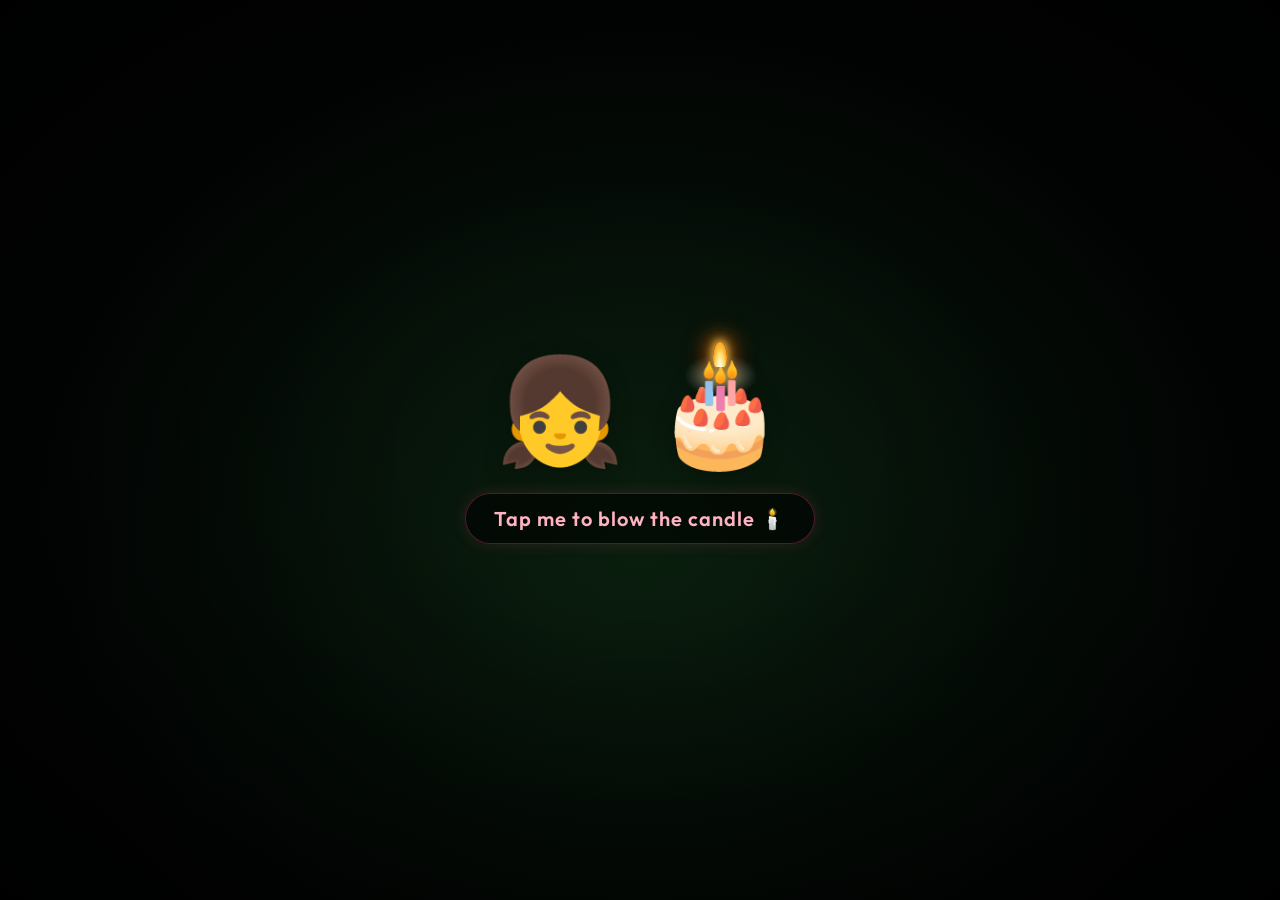
==== index.html @ 7b0ca3b0 "Add files via upload" ====
<!DOCTYPE html>
<html lang="en">
<head>
    <meta charset="UTF-8">
    <meta name="viewport" content="width=device-width, initial-scale=1.0">
    <title>Happy Birthday! 🎂</title>
    <link rel="preconnect" href="https://fonts.googleapis.com">
    <link rel="preconnect" href="https://fonts.gstatic.com" crossorigin>
    <link href="https://fonts.googleapis.com/css2?family=Creepster&family=Outfit:wght@300;400;600;800&family=Pacifico&display=swap" rel="stylesheet">
    <link rel="stylesheet" href="style.css">
    <script>
        (function() {
            var urlParams = new URLSearchParams(window.location.search);
            var isFromThailand = urlParams.get('from') === 'thailand';
            if (isFromThailand) {
                document.documentElement.classList.add('preload-todo');
                if ('scrollRestoration' in history) {
                    history.scrollRestoration = 'manual';
                }
            }
        })();
    </script>
</head>
<body>

    <!-- Confetti Canvas (for celebration strings/craft) -->
    <canvas id="confetti-canvas"></canvas>

    <!-- Horror Fog Canvas (behind everything in horror stage) -->
    <canvas id="horror-canvas"></canvas>

    <!-- STAGE 1: Horror Stage -->
    <section id="horror-stage" class="stage active-stage">
        <!-- Multiple layered overlays for depth -->
        <div class="vignette-overlay"></div>
        
        <!-- PHASE A: Blow the Candle -->
        <div id="candle-content-wrapper">
            <div id="candle-scene">
                <!-- Person emoji facing right -->
                <span class="emoji-char person-emoji">👧</span>
                
                <!-- Cake with glowing candle -->
                <div class="cake-container">
                    <span class="emoji-char cake-emoji">🎂</span>
                    <div class="candle-flame" id="candle-flame"></div>
                </div>
            </div>
            
            <div id="candle-prompt" class="sweet-prompt">
                <span>Tap me to blow the candle 🕯️</span>
            </div>
        </div>

        <!-- PHASE B: Birthday Wish (User Photo) -->
        <div id="wish-content-wrapper" class="js-hidden">
            <h1 id="wish-title" class="wish-text">Happy Birthday My Zombie 🎂</h1>
            <div id="zombie-frame">
                <img id="zombie-img" src="assets/IMG_20260521_150158.jpg" alt="Birthday Girl">
                <div class="scan-line"></div>
                <div class="static-noise"></div>
            </div>
            <div id="click-prompt" class="sweet-prompt-pulse">
                <span>Tap to continue... ✨</span>
            </div>
        </div>

        <!-- Random flicker overlay -->
        <div id="flicker-overlay"></div>
    </section>

    <!-- JUMPSCARE OVERLAY (fixed fullscreen) -->
    <div id="jumpscare-overlay" class="js-hidden">
        <img id="jumpscare-img" src="assets/scary_overlay.png" alt="">
        <div class="blood-vignette"></div>
        <div class="static-fullscreen"></div>
    </div>

    <!-- White flash for transition -->
    <div id="white-flash" class="js-hidden"></div>

    <!-- STAGE 2: Cute Birthday Stage -->
    <section id="cute-stage" class="stage hidden-stage">
        <canvas id="hearts-canvas"></canvas>

        <div id="cute-content-wrapper">
            <header id="cute-header">
                <h1 id="cute-title" class="birthday-title">Happy Birthday, Beautiful! ✨</h1>
                <p id="cute-subtitle">Every moment with you is special. Here's a little memory lane...</p>
            </header>

            <div id="photo-gallery">
                <div class="polaroid-card card-left">
                    <div class="polaroid-img-wrapper">
                        <img class="polaroid-img" src="assets/cute_girl_1.png" alt="Cute Moment 1">
                    </div>
                    <div class="polaroid-caption">Your Radiance 🌟</div>
                </div>
                <div class="polaroid-card card-right">
                    <div class="polaroid-img-wrapper">
                        <img class="polaroid-img" src="assets/cute_girl_2.png" alt="Cute Moment 2">
                    </div>
                    <div class="polaroid-caption">Sweetest Smile 🍰</div>
                </div>
            </div>

            <div id="scroll-indicator">
                <span>Scroll down for something special...</span>
                <div class="arrow-bounce">↓</div>
            </div>

            <!-- ═══════════════════════════════════════════════════
                 CLUB 18 SECTION
                 ═══════════════════════════════════════════════════ -->
            <div id="club18-section">
                <h2 class="club18-headline">Welcome to club 18, my cute little zombie! 🧟‍♀️✨</h2>
                <div class="club18-stage">
                    <!-- Teen Girl (always visible at start) -->
                    <div id="club18-teen" class="club18-char club18-center">
                        <img src="assets/club18_teen.png" alt="17 year old">
                        <div id="club18-teen-msg" class="club18-msg-popup">This was you: nice, sweet and mean girl</div>
                        <div class="click-me-tag">Tap me! 👆</div>
                    </div>
                    
                    <!-- Adult Girl (hidden initially) -->
                    <div id="club18-adult" class="club18-char club18-hidden">
                        <img src="assets/club18_adult.png" alt="18 year old">
                        <div id="club18-adult-msg" class="club18-msg-popup">This is you now: adult 18 year old, but you don't belong here...</div>
                        <div id="club18-adult-tag" class="click-me-tag" style="display:none;">Click her! 👆</div>
                    </div>

                    <!-- Jail Girl (hidden initially) -->
                    <div id="club18-jail" class="club18-char club18-hidden">
                        <img src="assets/club18_jail.png" alt="Jail Girl">
                        <div id="club18-jail-msg" class="club18-msg-popup">This is your right place 😝</div>
                    </div>
                </div>
            </div>

            <!-- Scroll indicator to money section -->
            <div id="scroll-indicator-money" class="scroll-ind-hidden">
                <span>Keep scrolling...</span>
                <div class="arrow-bounce">↓</div>
            </div>

            <!-- ═══════════════════════════════════════════════════
                 CHOCOLATE / MONEY SENDING SECTION
                 ═══════════════════════════════════════════════════ -->
            <div id="money-section">
                <h2 class="money-headline">Even if you don't buy me chocolate... 🍫</h2>

                <div id="money-stage">
                    <!-- Boy character (starts centered) -->
                    <div id="boy-char" class="char-wrapper boy-centered">
                        <img src="assets/boy_char.png" alt="Boy" class="char-img">
                        <div class="click-me-tag">Tap me! 👆</div>
                    </div>

                    <!-- Girl character (hidden initially, appears on right) -->
                    <div id="girl-char" class="char-wrapper girl-hidden">
                        <img src="assets/girl_char.png" alt="Girl" class="char-img">
                    </div>

                    <!-- Money notes will be spawned here by JS -->
                    <div id="money-container"></div>
                </div>

                <div id="money-message" class="money-msg-hidden">
                    <p>Even you're not buying me chocolates, here's some money to buy that special thai food as promised 😜💕</p>
                </div>
            </div>

            <!-- Scroll indicator to dish section -->
            <div id="scroll-indicator-dish" class="scroll-ind-hidden">
                <span>Speaking of Thai food... keep scrolling!</span>
                <div class="arrow-bounce">↓</div>
            </div>

            <!-- ═══════════════════════════════════════════════════
                 FAVORITE DISH SECTION
                 ═══════════════════════════════════════════════════ -->
            <div id="dish-section">
                <h2 class="dish-headline">Pick your favorite dish! 😋</h2>
                <div class="dish-grid">
                    <div class="dish-card" data-dish="normal">
                        <img src="assets/dish_grilled_pork.png" alt="Grilled Pork">
                        <div class="dish-name">Grilled Pork</div>
                    </div>
                    <div class="dish-card" data-dish="normal">
                        <img src="assets/dish_basil_egg.png" alt="Stir-fried Basil with Egg">
                        <div class="dish-name">Basil & Egg</div>
                    </div>
                    <div class="dish-card" data-dish="normal">
                        <img src="assets/dish_mango_sticky_rice.png" alt="Mango Sticky Rice">
                        <div class="dish-name">Mango Sticky Rice</div>
                    </div>
                    <div class="dish-card" data-dish="secret">
                        <img src="assets/dish_secret.png" alt="Secret Dish">
                        <div class="dish-name">Secret Dish</div>
                    </div>
                </div>

                <!-- Custom Popup Modal for dish clicks -->
                <div id="dish-popup-overlay" class="dish-popup-hidden">
                    <div class="dish-popup-box">
                        <p id="dish-popup-text"></p>
                        <button id="dish-popup-btn">Try again</button>
                    </div>
                </div>
            </div>

            <!-- Scroll indicator to hate section -->
            <div id="scroll-indicator-hate" class="scroll-ind-hidden">
                <span>Keep scrolling, one more surprise...</span>
                <div class="arrow-bounce">↓</div>
            </div>

            <!-- ═══════════════════════════════════════════════════
                 I HATE YOU 3000 SECTION
                 ═══════════════════════════════════════════════════ -->
            <div id="hate-section" class="hate-section-hidden" style="display: none;">
                <h2 class="hate-headline">I Hate You 3000 💔</h2>

                <div id="hate-stage">
                    <!-- Twinkling Stars -->
                    <div class="twinkle-star star-1">⭐</div>
                    <div class="twinkle-star star-2">⭐</div>
                    <div class="twinkle-star star-3">⭐</div>
                    <div class="twinkle-star star-4">⭐</div>

                    <!-- Centered content container to keep characters and speech bubbles close -->
                    <div class="hate-stage-content side-by-side-layout">
                        <!-- Boy character holding phone (left) -->
                        <div id="hate-boy-char" class="hate-char-wrapper hate-boy-left">
                            <img src="assets/boy_phone.png" alt="Boy" class="hate-char-img">
                            <div id="hate-boy-msg" class="hate-msg-popup js-hidden"></div>
                            <div id="hate-boy-tag" class="click-me-tag">Tap me! 👆</div>
                        </div>

                        <!-- Girl character holding phone (right) -->
                        <div id="hate-girl-char" class="hate-char-wrapper hate-girl-right">
                            <img src="assets/girl_phone.png" alt="Girl" class="hate-char-img">
                            <div id="hate-girl-msg" class="hate-msg-popup js-hidden"></div>
                            <div id="hate-girl-tag" class="click-me-tag js-hidden">Tap me! 👆</div>
                        </div>

                        <!-- Swiping Machine (hidden initially) -->
                        <div id="swiper-machine" class="js-hidden">
                            <img src="assets/swiper_machine.png" alt="Swiper Machine" class="swiper-img">
                        </div>

                        <!-- Draggable Card (hidden initially) -->
                        <div id="swipe-card" class="js-hidden" draggable="true">
                            <div class="swipe-hint">swipe me.!</div>
                            <img src="assets/swipe_card.png" alt="Card" class="card-img">
                        </div>

                        <!-- Flying Airplane (hidden initially) -->
                        <div id="flying-plane" class="js-hidden">
                            <img src="assets/small_plane.png" alt="Airplane" class="plane-img">
                        </div>

                        <!-- Dropped Parcel (hidden initially) -->
                        <div id="dropped-parcel" class="js-hidden">
                            <div id="parcel-tag" class="click-me-tag">tap me to open.</div>
                            <img src="assets/small_parcel.png" alt="Parcel" class="parcel-img">
                        </div>

                        <!-- Revealed Ticket (hidden initially) -->
                        <div id="revealed-ticket" class="js-hidden">
                            <img src="assets/trip_ticket.png" alt="Ticket" class="ticket-img">
                            <div class="ticket-revealed-text">continue moving below</div>
                        </div>
                    </div>
                </div>
            </div>

            <!-- Scroll indicator to last section (To Do List) -->
            <div id="scroll-indicator-2" class="scroll-ind-hidden">
                <span>Let's check the to do list... 📝</span>
                <div class="arrow-bounce">↓</div>
            </div>

            <!-- ═══════════════════════════════════════════════════
                 TO DO LIST (THAILAND TRAVEL) SECTION
                 ═══════════════════════════════════════════════════ -->
            <div id="last-section">
                <h2 class="last-headline">To Do List 📝✨</h2>
                
                <div id="last-stage">
                    <!-- Friends facing back (visible initially) -->
                    <div id="travel-friends" class="travel-friends-wrapper">
                        <img src="assets/friends_back.png" alt="Friends Facing Back" class="travel-friends-img">
                        <div class="click-me-tag">Tap us! 👆</div>
                    </div>
                </div>
            </div>

            <!-- Scroll indicator to final mystery gift -->
            <div id="scroll-indicator-last" class="scroll-ind-hidden">
                <span>And now, your final surprise... 🎁</span>
                <div class="arrow-bounce">↓</div>
            </div>

            <!-- ═══════════════════════════════════════════════════
                 MYSTERY GIFT SECTION
                 ═══════════════════════════════════════════════════ -->
            <div id="mystery-section">
                <h2 id="mystery-title">Open Your Mystery Gift 🎁</h2>
                <div id="gift-box-container">
                    <div id="gift-box">
                        <div class="gift-lid">
                            <div class="gift-bow"></div>
                        </div>
                        <div class="gift-body">
                            <div class="gift-ribbon-v"></div>
                            <div class="gift-ribbon-h"></div>
                        </div>
                    </div>
                </div>

                <div id="scroll-wrapper" class="scroll-collapsed">
                    <div class="scroll-roller scroll-top-roller"></div>
                    <div class="scroll-paper-body">
                        <div id="scroll-typed-content"></div>
                        <div id="typing-cursor">|</div>
                    </div>
                    <div class="scroll-roller scroll-bottom-roller"></div>
                </div>
            </div>

            <!-- Bottom spacer so scroll message is never clipped -->
            <div style="height: 120px;"></div>
        </div>
    </section>

    <!-- Fullscreen portal transition overlay -->
    <div id="portal-transition-overlay" class="portal-transition-overlay"></div>

    <script src="script.js"></script>
</body>
</html>
---- style.css ----
/* =====================================================================
   DESIGN TOKENS
   ===================================================================== */
:root {
    --horror-green: #1aff5c;
    --horror-red: #e74c3c;
    --horror-dark: #020504;

    --cute-bg: linear-gradient(135deg, #ffe5ec 0%, #ffc2d1 50%, #ff9ebb 100%);
    --cute-primary: #ff477e;
    --cute-card-bg: rgba(255, 255, 255, 0.88);

    --parchment-bg: #fdf8ef;
    --parchment-border: #c9a06c;

    --sans: 'Outfit', sans-serif;
    --cursive: 'Pacifico', cursive;
    --horror: 'Creepster', cursive;
}

/* =====================================================================
   RESET
   ===================================================================== */
*, *::before, *::after { box-sizing: border-box; margin: 0; padding: 0; }

html {
    scroll-behavior: smooth;
}

body {
    width: 100%;
    min-height: 100vh;
    overflow-x: hidden;
    font-family: var(--sans);
    background: #020504;
    color: #fff;
}

/* =====================================================================
   STAGE HELPERS
   ===================================================================== */
.stage {
    width: 100%;
    min-height: 100vh;
    position: relative;
}

.hidden-stage {
    display: none !important;
}

.active-stage {
    display: flex;
    flex-direction: column;
    align-items: center;
}

.js-hidden {
    display: none !important;
}

/* Avoid visual flash when page is reloaded and restores To Do List state */
.preload-todo #horror-stage,
.preload-todo #horror-canvas {
    display: none !important;
}
.preload-todo #cute-stage {
    display: flex !important;
    flex-direction: column;
    align-items: center;
}
.preload-todo #hate-section {
    display: flex !important;
}
.preload-todo body {
    background: var(--cute-bg) !important;
}

/* =====================================================================
   HORROR CANVAS (fog / particles / lightning)
   ===================================================================== */
#horror-canvas {
    position: fixed;
    top: 0; left: 0;
    width: 100vw; height: 100vh;
    z-index: 0;
    pointer-events: none;
}

/* =====================================================================
   HORROR STAGE
   ===================================================================== */
#horror-stage {
    background: radial-gradient(ellipse at 50% 60%, #0a1f0e 0%, #020504 70%);
    justify-content: center;
    align-items: center;
    min-height: 100vh;
    overflow: hidden;
    position: relative;
    z-index: 1;
}

/* Dark vignette crush */
.vignette-overlay {
    position: absolute; inset: 0;
    background: radial-gradient(ellipse at center, transparent 25%, rgba(0,0,0,0.92) 100%);
    pointer-events: none;
    z-index: 2;
}

/* Random ambient flicker */
#flicker-overlay {
    position: absolute; inset: 0;
    background: transparent;
    pointer-events: none;
    z-index: 3;
    mix-blend-mode: overlay;
}

#flicker-overlay.flash {
    background: rgba(20, 255, 80, 0.06);
}

/* =====================================================================
   ZOMBIE CONTENT
   ===================================================================== */
/* =====================================================================
   CONFETTI CANVAS
   ===================================================================== */
#confetti-canvas {
    position: fixed;
    top: 0; left: 0;
    width: 100vw; height: 100vh;
    z-index: 99; /* above candle/wish but below jumpscare overlay */
    pointer-events: none;
}

/* =====================================================================
   CANDLE BLOWING SCENE (PHASE A & B)
   ===================================================================== */
#candle-content-wrapper, #wish-content-wrapper {
    display: flex;
    flex-direction: column;
    align-items: center;
    justify-content: center;
    z-index: 5;
    text-align: center;
    gap: 32px;
    position: relative;
    width: 100%;
}

#candle-scene {
    display: flex;
    align-items: center;
    justify-content: center;
    gap: 30px;
    position: relative;
    cursor: pointer;
    user-select: none;
}

.emoji-char {
    font-size: 6.5rem;
    line-height: 1;
    display: inline-block;
    filter: drop-shadow(0 4px 10px rgba(0,0,0,0.3));
    transition: transform 0.4s cubic-bezier(0.175, 0.885, 0.32, 1.275);
}

.person-emoji {
    transform: scaleX(-1); /* mirror girl to face right */
}

#candle-scene:hover .person-emoji {
    transform: scaleX(-1) scale(1.05);
}

.cake-container {
    position: relative;
    display: flex;
    align-items: center;
    justify-content: center;
}

#candle-scene:hover .cake-emoji {
    transform: scale(1.05);
}

/* Glowing candle flame */
.candle-flame {
    position: absolute;
    width: 14px;
    height: 25px;
    background: radial-gradient(ellipse at bottom, #ffffff 0%, #ffdf6d 40%, #ff8c00 80%, #ff3300 100%);
    border-radius: 50% 50% 20% 20% / 60% 60% 40% 40%;
    top: -15px;
    left: 50%;
    transform: translateX(-50%) scale(1);
    box-shadow: 
        0 -2px 10px #ffdf6d,
        0 -4px 20px #ff8c00,
        0 0 30px #ff3300;
    animation: flameFlicker 0.1s infinite alternate;
    transition: transform 0.3s ease, opacity 0.3s ease;
    transform-origin: bottom center;
}

.candle-flame.extinguished {
    transform: translateX(-50%) scale(0) !important;
    opacity: 0 !important;
}

@keyframes flameFlicker {
    0% {
        transform: translateX(-50%) skewX(-2deg) scaleY(0.95);
        opacity: 0.9;
    }
    100% {
        transform: translateX(-50%) skewX(3deg) scaleY(1.05);
        opacity: 1;
    }
}

/* Blowing wind animation */
.wind-puff {
    position: absolute;
    font-size: 2.5rem;
    pointer-events: none;
    z-index: 10;
    opacity: 0.9;
    animation: windFly 0.6s cubic-bezier(0.25, 0.46, 0.45, 0.94) forwards;
}

@keyframes windFly {
    0% {
        transform: translate(-10px, -20px) scale(0.2);
        opacity: 0;
    }
    30% {
        opacity: 0.9;
    }
    100% {
        transform: translate(110px, -25px) scale(1.3);
        opacity: 0;
    }
}

/* Sweet text prompts */
.sweet-prompt {
    font-family: var(--sans);
    font-size: 1.25rem;
    font-weight: 600;
    color: #ffb3c1;
    background: rgba(0, 0, 0, 0.6);
    padding: 12px 28px;
    border-radius: 50px;
    border: 1.5px solid rgba(255, 71, 126, 0.3);
    box-shadow: 0 0 15px rgba(255, 71, 126, 0.15);
    letter-spacing: 1px;
    transition: all 0.3s;
    user-select: none;
    cursor: pointer;
}

#candle-scene:hover + .sweet-prompt,
.sweet-prompt:hover {
    color: #fff;
    background: rgba(255, 71, 126, 0.2);
    border-color: rgba(255, 71, 126, 0.6);
    box-shadow: 0 0 25px rgba(255, 71, 126, 0.4);
    transform: translateY(-2px);
}

.sweet-prompt-pulse {
    font-family: var(--sans);
    font-size: 1.15rem;
    font-weight: 600;
    color: #ffb3c1;
    background: rgba(0, 0, 0, 0.7);
    padding: 10px 24px;
    border-radius: 50px;
    border: 1px solid rgba(255, 71, 126, 0.2);
    box-shadow: 0 0 12px rgba(255, 71, 126, 0.1);
    letter-spacing: 1px;
    animation: sweetPulse 2s ease-in-out infinite;
    user-select: none;
}

@keyframes sweetPulse {
    0%, 100% {
        box-shadow: 0 0 12px rgba(255, 71, 126, 0.1);
        border-color: rgba(255, 71, 126, 0.2);
    }
    50% {
        box-shadow: 0 0 25px rgba(255, 71, 126, 0.35);
        border-color: rgba(255, 71, 126, 0.5);
        color: #fff;
    }
}

/* Birthday Wish Text style */
.wish-text {
    font-family: var(--cursive);
    font-size: 2.8rem;
    color: var(--cute-primary);
    text-shadow: 
        0 2px 5px rgba(0, 0, 0, 0.5),
        2px 2px 0px #fff, 
        4px 4px 15px rgba(255,71,126,0.4);
    margin-bottom: 5px;
    letter-spacing: 1px;
    animation: floatTitle 4s ease-in-out infinite alternate;
}

/* ZOMBIE FRAME — breathing, twitching, alive */
#zombie-frame {
    position: relative;
    width: 300px; height: 300px;
    border-radius: 50%;
    cursor: pointer;
    border: 3px solid rgba(255, 71, 126, 0.35);
    box-shadow:
        0 0 40px rgba(255, 71, 126, 0.4),
        0 0 80px rgba(255, 71, 126, 0.15),
        inset 0 0 30px rgba(0,0,0,0.2);
    overflow: hidden;
    animation: zombieBreathe 4s ease-in-out infinite;
    transition: all 0.3s ease;
}

#zombie-frame:hover {
    border-color: rgba(255, 71, 126, 0.6);
    box-shadow:
        0 0 60px rgba(255, 71, 126, 0.7),
        0 0 120px rgba(255, 71, 126, 0.3),
        inset 0 0 40px rgba(0,0,0,0.3);
    transform: scale(1.03);
}

#zombie-img {
    width: 100%; height: 100%;
    object-fit: cover;
    border-radius: 50%;
    filter: contrast(1.05) brightness(0.95);
    transition: filter 0.3s;
}

#zombie-frame:hover #zombie-img {
    filter: contrast(1.1) brightness(0.9);
}

/* CRT scan line */
.scan-line {
    position: absolute; inset: 0;
    background: repeating-linear-gradient(
        to bottom,
        transparent 0px,
        transparent 2px,
        rgba(0,0,0,0.15) 2px,
        rgba(0,0,0,0.15) 4px
    );
    pointer-events: none;
    border-radius: 50%;
    z-index: 2;
}

/* Static noise overlay */
.static-noise {
    position: absolute; inset: 0;
    border-radius: 50%;
    opacity: 0;
    pointer-events: none;
    z-index: 3;
    background: url("data:image/svg+xml,%3Csvg viewBox='0 0 256 256' xmlns='http://www.w3.org/2000/svg'%3E%3Cfilter id='n'%3E%3CfeTurbulence type='fractalNoise' baseFrequency='0.9' numOctaves='4' stitchTiles='stitch'/%3E%3C/filter%3E%3Crect width='100%25' height='100%25' filter='url(%23n)' opacity='0.5'/%3E%3C/svg%3E");
    background-size: 128px;
    mix-blend-mode: overlay;
    animation: noiseShift 0.2s steps(3) infinite;
}

#zombie-frame:hover .static-noise {
    opacity: 0;
}

/* Click prompt */
#click-prompt {
    display: flex; align-items: center; gap: 10px;
    background: rgba(0,0,0,0.9);
    color: var(--horror-green);
    padding: 10px 22px;
    border-radius: 6px;
    font-family: var(--horror);
    font-size: 1.1rem;
    letter-spacing: 2px;
    border: 1px solid rgba(26,255,92,0.3);
    box-shadow: 0 0 15px rgba(26,255,92,0.15);
    animation: promptPulse 2s ease-in-out infinite;
    user-select: none;
}

.prompt-icon {
    font-size: 1.3rem;
    animation: skullSpin 3s linear infinite;
}

/* =====================================================================
   JUMPSCARE OVERLAY
   ===================================================================== */
#jumpscare-overlay {
    position: fixed; inset: 0;
    width: 100vw; height: 100vh;
    background: #000;
    z-index: 99999;
    overflow: hidden;
}

#jumpscare-img {
    position: absolute;
    top: 50%; left: 50%;
    width: 110vw; height: 110vh;
    object-fit: cover;
    transform: translate(-50%, -50%) scale(1);
}

.blood-vignette {
    position: absolute; inset: 0;
    background: radial-gradient(circle, transparent 10%, rgba(80,0,0,0.7) 100%);
    pointer-events: none;
}

.static-fullscreen {
    position: absolute; inset: 0;
    opacity: 0.3;
    background: url("data:image/svg+xml,%3Csvg viewBox='0 0 256 256' xmlns='http://www.w3.org/2000/svg'%3E%3Cfilter id='n'%3E%3CfeTurbulence type='fractalNoise' baseFrequency='0.85' numOctaves='3' stitchTiles='stitch'/%3E%3C/filter%3E%3Crect width='100%25' height='100%25' filter='url(%23n)' opacity='0.6'/%3E%3C/svg%3E");
    background-size: 128px;
    mix-blend-mode: overlay;
    animation: noiseShift 0.08s steps(4) infinite;
    pointer-events: none;
}

/* White flash transition */
#white-flash {
    position: fixed; inset: 0;
    background: #fff;
    z-index: 100000;
    animation: whiteFlashAnim 1.2s ease-out forwards;
}

@keyframes whiteFlashAnim {
    0% { opacity: 1; }
    60% { opacity: 1; }
    100% { opacity: 0; pointer-events: none; }
}

/* =====================================================================
   CUTE BIRTHDAY STAGE
   ===================================================================== */
#cute-stage {
    background: var(--cute-bg);
    min-height: 100vh;
    padding: 60px 20px 40px;
    position: relative;
}

#hearts-canvas {
    position: fixed;
    top: 0; left: 0;
    width: 100%; height: 100%;
    pointer-events: none;
    z-index: 1;
}

#cute-content-wrapper {
    position: relative;
    z-index: 2;
    max-width: 800px; width: 100%;
    display: flex; flex-direction: column; align-items: center;
    gap: 50px;
}

#cute-header { text-align: center; color: #4a1525; }

.birthday-title {
    font-family: var(--cursive);
    font-size: 3.5rem;
    color: var(--cute-primary);
    text-shadow: 2px 2px 0px #fff, 4px 4px 15px rgba(255,71,126,0.3);
    margin-bottom: 10px;
    animation: floatTitle 4s ease-in-out infinite alternate;
}

#cute-subtitle {
    font-size: 1.1rem; font-weight: 300;
    opacity: 0.9; letter-spacing: 0.5px;
}

/* Polaroid */
#photo-gallery {
    display: flex; justify-content: center;
    flex-wrap: wrap; gap: 30px; width: 100%; margin: 20px 0;
}

.polaroid-card {
    background: var(--cute-card-bg);
    padding: 16px 16px 24px;
    box-shadow: 0 10px 25px rgba(0,0,0,0.1), 0 3px 5px rgba(0,0,0,0.05);
    border-radius: 4px; width: 250px;
    backdrop-filter: blur(5px);
    transition: transform 0.4s cubic-bezier(0.175,0.885,0.32,1.275), box-shadow 0.4s;
    border: 1px solid rgba(255,255,255,0.6);
}

.card-left  { transform: rotate(-4deg); }
.card-right { transform: rotate(4deg);  }

.polaroid-card:hover {
    transform: scale(1.08) rotate(0deg) translateY(-10px);
    box-shadow: 0 20px 35px rgba(255,71,126,0.25), 0 10px 15px rgba(0,0,0,0.1);
    z-index: 10;
}

.polaroid-img-wrapper {
    width: 100%; height: 220px;
    overflow: hidden; border-radius: 2px;
    border: 1px solid rgba(0,0,0,0.05);
}

.polaroid-img {
    width: 100%; height: 100%;
    object-fit: cover; transition: transform 0.5s;
}
.polaroid-card:hover .polaroid-img { transform: scale(1.05); }

.polaroid-caption {
    font-family: var(--cursive);
    font-size: 1.3rem; color: #4a1525;
    text-align: center; margin-top: 15px;
}

/* Scroll indicator */
#scroll-indicator {
    display: flex; flex-direction: column; align-items: center;
    gap: 8px; color: var(--cute-primary);
    font-weight: 600; font-size: 0.95rem;
    letter-spacing: 0.5px; margin: 40px 0;
}

.arrow-bounce {
    font-size: 1.5rem;
    animation: bounceY 1.5s infinite ease-in-out;
}

/* Mystery Section */
#mystery-section {
    width: 100%; display: flex; flex-direction: column;
    align-items: center; gap: 30px;
    padding-top: 60px;
    border-top: 2px dashed rgba(255,71,126,0.2);
}

#mystery-title {
    font-family: var(--cursive);
    color: #4a1525; font-size: 2rem; text-align: center;
}

/* =====================================================================
   GIFT BOX (pure CSS 3D)
   ===================================================================== */
#gift-box-container {
    width: 140px; height: 150px;
    cursor: pointer; margin: 20px 0;
    perspective: 600px;
}

#gift-box {
    position: relative; width: 100%; height: 100%;
    animation: boxFloat 2.5s ease-in-out infinite;
}

#gift-box:hover { animation: boxWiggle 0.4s infinite linear; }

.gift-body {
    position: absolute; bottom: 0;
    width: 120px; height: 90px; left: 10px;
    background: linear-gradient(135deg, #ff5c8a, #ff477e);
    border-radius: 6px;
    box-shadow: 0 8px 20px rgba(0,0,0,0.15), inset 0 -3px 6px rgba(0,0,0,0.1);
}

.gift-ribbon-v {
    position: absolute;
    left: 50%; transform: translateX(-50%);
    width: 16px; height: 100%;
    background: linear-gradient(to right, #ffecd2, #fdf6e2, #ffecd2);
    box-shadow: inset 0 0 3px rgba(0,0,0,0.05);
}

.gift-ribbon-h {
    position: absolute; top: 50%; transform: translateY(-50%);
    width: 100%; height: 16px;
    background: linear-gradient(to bottom, #ffecd2, #fdf6e2, #ffecd2);
}

.gift-lid {
    position: absolute; top: 10px; left: 2px;
    width: 136px; height: 28px;
    background: linear-gradient(135deg, #ff477e, #e8406f);
    border-radius: 4px;
    box-shadow: 0 4px 10px rgba(0,0,0,0.12);
    z-index: 10;
    transition: transform 1s cubic-bezier(0.175,0.885,0.32,1.275), opacity 0.8s;
    transform-origin: left center;
}

.gift-bow {
    position: absolute; top: -14px; left: 50%; transform: translateX(-50%);
    width: 30px; height: 20px;
    background: radial-gradient(ellipse, #ffecd2, #ffd9a8);
    border-radius: 50%;
    box-shadow: 0 2px 6px rgba(0,0,0,0.1);
}

#gift-box.opened .gift-lid {
    transform: rotate(-70deg) translateY(-40px);
    opacity: 0;
}

/* =====================================================================
   SCROLL PARCHMENT
   ===================================================================== */
#scroll-wrapper {
    width: 100%; max-width: 550px;
    position: relative; margin: 40px auto;
    overflow: hidden;
    transition: max-height 3s cubic-bezier(0.1,0.8,0.2,1), opacity 1s ease;
    box-shadow: 0 15px 35px rgba(0,0,0,0.15);
    border-radius: 6px;
}

.scroll-collapsed {
    max-height: 0; opacity: 0;
    pointer-events: none;
}

.scroll-expanded {
    max-height: 2000px;  /* FIXED: large enough for any message */
    opacity: 1;
}

.scroll-paper-body {
    background: var(--parchment-bg);
    border-left: 12px double var(--parchment-border);
    border-right: 12px double var(--parchment-border);
    padding: 35px 35px 50px;
    min-height: 200px;
    font-size: 1.15rem; color: #4a3424;
    line-height: 1.8; text-align: center;
    box-shadow: inset 0 0 40px rgba(200,150,100,0.15);
    position: relative;
}

.scroll-paper-body::before {
    content: ""; position: absolute; inset: 0;
    background: linear-gradient(to bottom, rgba(200,160,110,0.08) 0%, transparent 8%, transparent 92%, rgba(200,160,110,0.08) 100%);
    pointer-events: none;
}

.scroll-roller {
    height: 18px;
    background: linear-gradient(to right, #7a5530, #c9a06c, #7a5530);
    border-radius: 5px;
    box-shadow: 0 3px 6px rgba(0,0,0,0.25);
    position: relative; z-index: 10;
}

#scroll-typed-content {
    font-family: var(--sans);
    font-weight: 400; letter-spacing: 0.3px;
    white-space: pre-wrap; display: inline;
}

#typing-cursor {
    display: inline;
    font-weight: 200;
    color: var(--cute-primary);
    animation: cursorBlink 0.6s step-end infinite;
}

/* =====================================================================
   SPARKLE PARTICLES
   ===================================================================== */
.sparkle-particle {
    position: fixed;
    border-radius: 50%;
    pointer-events: none;
    z-index: 999;
    animation: particleFly 1.4s cubic-bezier(0.1,0.8,0.25,1) forwards;
}

/* =====================================================================
   KEYFRAME ANIMATIONS
   ===================================================================== */

/* Horror title flicker */
@keyframes titleFlicker {
    0%, 90%, 100% { opacity: 1; }
    91% { opacity: 0.3; }
    92% { opacity: 0.9; }
    93% { opacity: 0.4; transform: skewX(-2deg); }
    94% { opacity: 1; transform: skewX(0); }
    95% { opacity: 0.5; }
    96% { opacity: 1; }
}

/* Zombie breathing */
@keyframes zombieBreathe {
    0%, 100% { transform: scale(1); }
    50% { transform: scale(1.03); }
}

/* Zombie twitching on hover */
@keyframes zombieTwitch {
    0%   { transform: translate(2px, 1px) rotate(0.5deg) scale(1.02); }
    20%  { transform: translate(-3px, -1px) rotate(-0.8deg) scale(1.03); }
    40%  { transform: translate(1px, 3px) rotate(0.3deg) scale(1.01); }
    60%  { transform: translate(-2px, -2px) rotate(-0.5deg) scale(1.04); }
    80%  { transform: translate(3px, 0px) rotate(0.7deg) scale(1.02); }
    100% { transform: translate(-1px, 2px) rotate(-0.3deg) scale(1.03); }
}

/* Static noise */
@keyframes noiseShift {
    0%   { background-position: 0 0; }
    33%  { background-position: -64px -32px; }
    66%  { background-position: 32px -64px; }
    100% { background-position: -32px 32px; }
}

/* Click prompt pulse */
@keyframes promptPulse {
    0%, 100% { box-shadow: 0 0 15px rgba(26,255,92,0.15); }
    50% { box-shadow: 0 0 25px rgba(26,255,92,0.4); border-color: rgba(26,255,92,0.6); }
}

/* Skull icon spin */
@keyframes skullSpin {
    0%, 80% { transform: rotate(0deg); }
    85% { transform: rotate(15deg); }
    90% { transform: rotate(-10deg); }
    95% { transform: rotate(5deg); }
    100% { transform: rotate(0deg); }
}

/* Floating title */
@keyframes floatTitle {
    0% { transform: translateY(0); }
    100% { transform: translateY(-8px); }
}

/* Arrow bounce */
@keyframes bounceY {
    0%, 100% { transform: translateY(0); }
    50% { transform: translateY(8px); }
}

/* Gift box float */
@keyframes boxFloat {
    0%, 100% { transform: translateY(0); }
    50% { transform: translateY(-6px); }
}

/* Gift box wiggle */
@keyframes boxWiggle {
    0%   { transform: rotate(0deg); }
    25%  { transform: rotate(-6deg) scale(1.04); }
    50%  { transform: rotate(0deg); }
    75%  { transform: rotate(6deg) scale(1.04); }
    100% { transform: rotate(0deg); }
}

/* Confetti fly */
@keyframes particleFly {
    0%   { transform: translate(0,0) scale(1); opacity: 1; }
    100% { transform: translate(var(--tx), var(--ty)) scale(0); opacity: 0; }
}

/* Cursor blink */
@keyframes cursorBlink {
    0%, 100% { opacity: 1; }
    50% { opacity: 0; }
}

/* Scare body shake */
.scare-shake {
    animation: violentShake 0.08s infinite !important;
}

@keyframes violentShake {
    0%   { transform: translate(6px, 8px) rotate(1.5deg); }
    25%  { transform: translate(-8px, -6px) rotate(-2deg); }
    50%  { transform: translate(10px, -10px) rotate(1.5deg); }
    75%  { transform: translate(-6px, 8px) rotate(-1deg); }
    100% { transform: translate(8px, -4px) rotate(2deg); }
}

/* =====================================================================
   RESPONSIVE
   ===================================================================== */
@media (max-width: 600px) {
    .creepy-text { font-size: 1.8rem; }
    #zombie-frame { width: 230px; height: 230px; }
    .birthday-title { font-size: 2.3rem; }
    .polaroid-card { width: 200px; }
    .polaroid-img-wrapper { height: 170px; }
    .scroll-paper-body { padding: 20px 18px 40px; font-size: 1rem; }
    #gift-box-container { width: 110px; height: 120px; }
    .money-headline { font-size: 1.5rem !important; }
    .char-img { width: 120px !important; height: 120px !important; }
    #money-stage { height: 200px !important; }
    #money-message p { font-size: 1rem !important; padding: 14px 18px !important; }
    .hate-char-img { width: 120px !important; height: 120px !important; }
    /* Unified tall stage height preserved on mobile */
    .hate-msg-popup { font-size: 0.85rem !important; padding: 8px 12px !important; top: -20px !important; }
    .hate-floating-bubble { font-size: 0.8rem !important; padding: 6px 12px !important; }
}

/* =====================================================================
   CLUB 18 SECTION
   ===================================================================== */
#club18-section {
    width: 100%;
    display: flex; flex-direction: column; align-items: center;
    gap: 30px;
    padding-top: 40px;
}

.club18-headline {
    font-family: var(--cursive);
    font-size: 2rem;
    color: #4a1525;
    text-align: center;
    margin-bottom: 20px;
}

.club18-stage {
    position: relative;
    width: 100%;
    max-width: 600px;
    min-height: 220px;
    display: flex;
    justify-content: center;
    align-items: center;
    gap: 20px;
}

.club18-char {
    position: relative;
    transition: all 0.6s cubic-bezier(0.34, 1.56, 0.64, 1);
    opacity: 1;
    transform: translateX(0) scale(1);
    cursor: pointer;
}

.club18-char.club18-center {
    position: absolute;
    left: 50%;
    transform: translateX(-50%);
}

.club18-char.club18-hidden {
    opacity: 0;
    pointer-events: none;
    transform: translateX(20px) scale(0.8);
    position: absolute;
}

.club18-char img {
    width: 150px;
    height: 150px;
    object-fit: contain;
    filter: drop-shadow(0 6px 12px rgba(0,0,0,0.15));
    transition: transform 0.3s;
}

.club18-char:hover img {
    transform: scale(1.05) rotate(-2deg);
}

.club18-msg-popup {
    position: absolute;
    top: -40px;
    left: 50%;
    transform: translateX(-50%) translateY(10px);
    background: #fff;
    padding: 8px 14px;
    border-radius: 12px;
    font-family: var(--cursive);
    font-size: 1.1rem;
    color: #ff477e;
    white-space: nowrap;
    box-shadow: 0 4px 10px rgba(255,71,126,0.3);
    opacity: 0;
    pointer-events: none;
    transition: opacity 0.4s, transform 0.4s;
    z-index: 10;
}

.club18-msg-popup::after {
    content: '';
    position: absolute;
    bottom: -6px;
    left: 50%;
    transform: translateX(-50%);
    border-width: 6px 6px 0;
    border-style: solid;
    border-color: #fff transparent transparent transparent;
}

.club18-msg-visible {
    opacity: 1 !important;
    transform: translateX(-50%) translateY(0) !important;
}

/* Also add the new scroll indicator to the list of shared styling */
#scroll-indicator-money,
#scroll-indicator-dish,
#scroll-indicator-hate,
#scroll-indicator-2,
#scroll-indicator-last {
    display: flex; flex-direction: column; align-items: center;
    gap: 8px; color: var(--cute-primary);
    font-weight: 600; font-size: 0.95rem;
    letter-spacing: 0.5px; margin: 40px 0;
}

/* =====================================================================
   CHOCOLATE / MONEY SENDING SECTION
   ===================================================================== */
#money-section {
    width: 100%;
    display: flex; flex-direction: column; align-items: center;
    gap: 24px;
    padding-top: 50px;
}

.money-headline {
    font-family: var(--cursive);
    font-size: 1.9rem;
    color: #4a1525;
    text-align: center;
    text-shadow: 1px 1px 0 #fff;
}

/* Character Stage — the arena where boy & girl face each other */
#money-stage {
    position: relative;
    width: 100%;
    max-width: 550px;
    height: 250px;
    overflow: visible;
}

/* Character wrappers */
.char-wrapper {
    position: absolute;
    top: 50%;
    transform: translateY(-50%);
    display: flex; flex-direction: column; align-items: center;
    gap: 8px;
    transition: all 1s cubic-bezier(0.4, 0, 0.2, 1);
    z-index: 5;
}

.char-img {
    width: 160px; height: 160px;
    object-fit: contain;
    mix-blend-mode: multiply;
    filter: drop-shadow(0 6px 12px rgba(0,0,0,0.15));
    transition: transform 0.3s;
}

.char-wrapper:hover .char-img {
    transform: scale(1.05);
}

/* Boy centered state (initial) */
.boy-centered {
    left: 50%;
    transform: translate(-50%, -50%);
    cursor: pointer;
}

/* Boy moved to left */
.boy-left {
    left: 5%;
    transform: translateY(-50%);
    cursor: default;
}

/* Click-me tag */
.click-me-tag {
    position: absolute;
    bottom: -35px;
    left: 50%;
    font-family: var(--cursive);
    font-size: 0.95rem;
    color: var(--cute-primary);
    background: rgba(255,255,255,0.9);
    padding: 5px 14px;
    border-radius: 20px;
    box-shadow: 0 3px 8px rgba(255,71,126,0.2);
    animation: tagBounce 1.5s infinite ease-in-out;
    white-space: nowrap;
    z-index: 15;
}

.click-me-tag.tag-hidden {
    opacity: 0;
    pointer-events: none;
    transition: opacity 0.3s;
}

@keyframes tagBounce {
    0%, 100% { transform: translate(-50%, 0); }
    50% { transform: translate(-50%, -6px); }
}

/* Girl hidden state */
.girl-hidden {
    right: 5%;
    transform: translateY(-50%) scale(0);
    opacity: 0;
    left: auto;
}

/* Girl visible state */
.girl-visible {
    right: 5%;
    left: auto;
    transform: translateY(-50%) scale(1);
    opacity: 1;
}

/* Money note container */
#money-container {
    position: absolute;
    inset: 0;
    pointer-events: none;
    z-index: 10;
    overflow: visible;
}

/* Individual floating money note (JS driven) */
.money-note {
    position: absolute;
    font-size: 1.8rem;
    pointer-events: none;
    z-index: 11;
    filter: drop-shadow(0 2px 4px rgba(0,0,0,0.2));
}

/* Money sweet message */
#money-message {
    width: 100%;
    text-align: center;
    transition: opacity 1s ease, transform 1s ease;
}

.money-msg-hidden {
    opacity: 0;
    transform: translateY(20px);
    pointer-events: none;
}

.money-msg-visible {
    opacity: 1;
    transform: translateY(0);
}

#money-message p {
    display: inline-block;
    font-family: var(--cursive);
    font-size: 1.15rem;
    color: #6b2140;
    background: rgba(255,255,255,0.8);
    padding: 18px 28px;
    border-radius: 16px;
    box-shadow: 0 6px 20px rgba(255,71,126,0.15);
    line-height: 1.7;
    max-width: 500px;
    backdrop-filter: blur(4px);
}

/* Second scroll indicator (hidden until money animation done) */
.scroll-ind-hidden {
    opacity: 0;
    transform: translateY(10px);
    pointer-events: none;
    transition: opacity 0.8s ease, transform 0.8s ease;
}

.scroll-ind-visible {
    opacity: 1;
    transform: translateY(0);
}

/* =====================================================================
   FAVORITE DISH SECTION
   ===================================================================== */
#dish-section {
    width: 100%;
    display: flex; flex-direction: column; align-items: center;
    gap: 30px;
    padding-top: 50px;
    border-top: 2px dashed rgba(255,71,126,0.2);
    margin-top: 20px;
}

.dish-headline {
    font-family: var(--cursive);
    font-size: 2rem;
    color: #4a1525;
    text-align: center;
}

.dish-grid {
    display: grid;
    grid-template-columns: repeat(2, 1fr);
    gap: 20px;
    max-width: 600px;
    width: 100%;
}

.dish-card {
    background: var(--cute-card-bg);
    border-radius: 12px;
    padding: 15px;
    box-shadow: 0 8px 20px rgba(0,0,0,0.1);
    display: flex; flex-direction: column; align-items: center;
    cursor: pointer;
    transition: transform 0.3s, box-shadow 0.3s;
    border: 2px solid transparent;
}

.dish-card:hover {
    transform: translateY(-8px) scale(1.02);
    box-shadow: 0 15px 25px rgba(255,71,126,0.25);
    border: 2px solid var(--cute-primary);
}

.dish-card img {
    width: 100%;
    max-width: 160px;
    height: auto;
    object-fit: contain;
    margin-bottom: 15px;
    filter: drop-shadow(0 4px 6px rgba(0,0,0,0.1));
}

.dish-name {
    font-family: var(--cursive);
    font-size: 1.2rem;
    color: #6b2140;
    text-align: center;
}

/* Dish Popup Overlay */
#dish-popup-overlay {
    position: fixed; inset: 0;
    background: rgba(0,0,0,0.6);
    backdrop-filter: blur(4px);
    z-index: 100000;
    display: flex; justify-content: center; align-items: center;
    opacity: 1; transition: opacity 0.3s;
}

#dish-popup-overlay.dish-popup-hidden {
    opacity: 0; pointer-events: none;
}

.dish-popup-box {
    background: #fff;
    padding: 30px 40px;
    border-radius: 20px;
    text-align: center;
    max-width: 90%; width: 400px;
    box-shadow: 0 20px 50px rgba(255,71,126,0.3);
    transform: scale(1);
    transition: transform 0.4s cubic-bezier(0.175, 0.885, 0.32, 1.275);
}

#dish-popup-overlay.dish-popup-hidden .dish-popup-box {
    transform: scale(0.8) translateY(20px);
}

#dish-popup-text {
    font-family: var(--cursive);
    font-size: 1.6rem;
    color: #4a1525;
    margin-bottom: 25px;
    line-height: 1.4;
}

#dish-popup-btn {
    background: linear-gradient(135deg, #ff477e, #ff9ebb);
    color: white;
    font-family: var(--sans);
    font-weight: 600; font-size: 1.1rem;
    border: none; padding: 12px 30px;
    border-radius: 30px; cursor: pointer;
    box-shadow: 0 4px 15px rgba(255,71,126,0.4);
    transition: transform 0.2s, box-shadow 0.2s;
}

#dish-popup-btn:hover {
    transform: scale(1.05);
    box-shadow: 0 6px 20px rgba(255,71,126,0.6);
}

#scroll-indicator-dish span {
    font-family: var(--cursive);
    font-size: 1.5rem;
    color: #ff477e;
    text-shadow: 1px 1px 0px rgba(0,0,0,0.1);
}

#scroll-indicator-hate span {
    font-family: var(--cursive);
    font-size: 1.5rem;
    color: #ff477e;
    text-shadow: 1px 1px 0px rgba(0,0,0,0.1);
}

/* =====================================================================
   I HATE YOU 3000 SECTION
   ===================================================================== */
#hate-section {
    width: 100%;
    display: flex; flex-direction: column; align-items: center;
    gap: 24px;
    padding-top: 50px;
    border-top: 2px dashed rgba(255,71,126,0.2);
    margin-top: 20px;
    transition: opacity 1s ease, transform 1s ease;
}

.hate-section-hidden {
    opacity: 0;
    transform: translateY(20px);
    pointer-events: none;
}

.hate-section-visible {
    opacity: 1;
    transform: translateY(0);
}

.hate-headline {
    font-family: var(--cursive);
    font-size: 2rem;
    color: #4a1525;
    text-align: center;
    text-shadow: 1px 1px 0 #fff;
}

#hate-stage {
    position: relative;
    width: 100vw;
    left: 50%;
    transform: translateX(-50%);
    height: 650px;
    overflow: hidden;
    background: transparent;
    margin: 20px 0;
}

.hate-stage-content {
    max-width: 600px;
    width: 100%;
    height: 100%;
    margin: 0 auto;
    position: relative;
    overflow: visible;
}

.hate-char-wrapper {
    position: absolute;
    bottom: 390px; /* Stands on balcony platform by default */
    display: flex; flex-direction: column; align-items: center;
    gap: 8px;
    transition: all 1.2s cubic-bezier(0.4, 0, 0.2, 1);
    z-index: 5;
}

.hate-char-img {
    width: 160px; height: 160px;
    object-fit: contain;
    filter: drop-shadow(0 6px 12px rgba(0,0,0,0.15));
    transition: transform 0.3s;
}

.hate-char-wrapper:hover .hate-char-img {
    transform: scale(1.05);
}

/* Boy left state */
.hate-boy-left {
    left: 25%;
    bottom: 50px;
    transform: none;
    cursor: pointer;
}

/* Girl right state */
.hate-girl-right {
    right: 25%;
    bottom: 50px;
    left: auto;
    transform: none;
    cursor: pointer;
}

/* Swiper Machine */
#swiper-machine {
    position: absolute;
    bottom: 50px;
    left: 50%;
    transform: translateX(-50%);
    z-index: 4;
}
.swiper-img {
    width: 100px;
    height: 100px;
    object-fit: contain;
}

/* Swipe Card */
#swipe-card {
    position: absolute;
    top: 100px;
    right: 35%;
    z-index: 10;
    cursor: grab;
    touch-action: none;
}
#swipe-card:active {
    cursor: grabbing;
}
.card-img {
    width: 80px;
    height: 80px;
    object-fit: contain;
    pointer-events: none;
}
.swipe-hint {
    position: absolute;
    top: -40px;
    left: 50%;
    transform: translateX(-50%);
    background: #fff;
    padding: 6px 12px;
    border-radius: 12px;
    font-family: var(--sans);
    font-size: 0.9rem;
    font-weight: bold;
    color: #4a1525;
    white-space: nowrap;
    pointer-events: none;
    box-shadow: 0 4px 10px rgba(0,0,0,0.15);
    border: 1px solid rgba(255, 71, 126, 0.15);
}
.swipe-hint::after {
    content: '';
    position: absolute;
    bottom: -6px;
    left: 50%;
    transform: translateX(-50%);
    border-width: 6px 6px 0;
    border-style: solid;
    border-color: #fff transparent transparent transparent;
}

/* Airplane */
#flying-plane {
    position: absolute;
    bottom: 50px;
    left: -150px;
    z-index: 6;
}
.plane-img {
    width: 120px;
    height: 120px;
    object-fit: contain;
}
.plane-fly-anim {
    animation: planeFly 2.5s ease-in-out forwards;
}
@keyframes planeFly {
    0% { transform: translate(0, 0) rotate(15deg); }
    50% { transform: translate(45vw, -200px) rotate(5deg); }
    100% { transform: translate(90vw, -400px) rotate(20deg); }
}

/* Parcel */
#dropped-parcel {
    position: absolute;
    top: -150px;
    left: 50%;
    transform: translateX(-50%);
    z-index: 7;
    cursor: pointer;
}
.parcel-img {
    width: 100px;
    height: 100px;
    object-fit: contain;
}
.parcel-drop-anim {
    animation: parcelDrop 1.2s cubic-bezier(0.25, 1, 0.5, 1) forwards;
}
@keyframes parcelDrop {
    0% { top: -150px; transform: translateX(-50%) rotate(-15deg); opacity: 0; }
    30% { opacity: 1; }
    100% { top: 250px; transform: translateX(-50%) rotate(0deg); opacity: 1; }
}

/* Ticket Reveal */
#revealed-ticket {
    position: absolute;
    bottom: 120px;
    left: 50%;
    transform: translateX(-50%) scale(0);
    z-index: 8;
    text-align: center;
    transition: transform 0.6s cubic-bezier(0.175, 0.885, 0.32, 1.275);
}
.ticket-img {
    width: 250px;
    height: auto;
    filter: drop-shadow(0 15px 30px rgba(0,0,0,0.3));
    border-radius: 10px;
}
.ticket-revealed-text {
    margin-top: 20px;
    font-family: var(--sans);
    font-weight: 700;
    color: #4a1525;
    background: #fff;
    padding: 8px 20px;
    border-radius: 20px;
    box-shadow: 0 4px 15px rgba(0,0,0,0.15);
    display: inline-block;
    border: 1px solid rgba(255, 71, 126, 0.2);
}
.ticket-visible {
    transform: translateX(-50%) scale(1) !important;
}

/* Speech bubbles/popups in hate section */
.hate-msg-popup {
    position: absolute;
    top: -60px; /* moved up to avoid overlapping faces */
    left: 50%;
    transform: translateX(-50%) translateY(10px);
    background: #fff;
    padding: 12px 18px;
    border-radius: 20px;
    font-family: var(--sans);
    font-weight: 600;
    font-size: 1rem;
    color: #4a1525;
    white-space: normal;
    text-align: center;
    max-width: 200px;
    width: max-content;
    box-shadow: 0 8px 20px rgba(255,71,126,0.25);
    opacity: 0;
    pointer-events: none;
    transition: opacity 0.4s, transform 0.4s;
    z-index: 10;
    border: 2px solid rgba(255, 71, 126, 0.2);
}

.hate-msg-popup::after {
    content: '';
    position: absolute;
    bottom: -8px;
    left: 50%;
    transform: translateX(-50%);
    border-width: 8px 8px 0;
    border-style: solid;
    border-color: #fff transparent transparent transparent;
}

.hate-msg-visible {
    opacity: 1 !important;
    transform: translateX(-50%) translateY(0) !important;
}

/* =====================================================================
   LAST BUT NOT THE LEAST (THAILAND TRAVEL) SECTION
   ===================================================================== */
#last-section {
    width: 100%;
    display: flex;
    flex-direction: column;
    align-items: center;
    gap: 30px;
    padding-top: 60px;
    border-top: 2px dashed rgba(255, 71, 126, 0.2);
    margin-top: 20px;
    text-align: center;
}

.last-headline {
    font-family: var(--cursive);
    font-size: 2.2rem;
    color: #4a1525;
    margin-bottom: 10px;
    text-shadow: 1px 1px 0px #fff;
}

#last-stage {
    position: relative;
    width: 100%;
    max-width: 800px;
    aspect-ratio: 16 / 9;
    min-height: 350px;
    border-radius: 20px;
    overflow: hidden;
    display: flex;
    justify-content: center;
    align-items: center;
    background: rgba(255, 255, 255, 0.45);
    backdrop-filter: blur(10px);
    border: 2px solid rgba(255, 255, 255, 0.75);
    box-shadow: 0 15px 35px rgba(255, 71, 126, 0.15);
    margin: 0 auto;
}

.travel-friends-wrapper {
    position: absolute;
    display: flex;
    flex-direction: column;
    align-items: center;
    gap: 12px;
    cursor: pointer;
    transition: transform 0.6s cubic-bezier(0.34, 1.56, 0.64, 1), opacity 0.6s ease;
    z-index: 10;
}

.travel-friends-img {
    width: 250px;
    height: auto;
    object-fit: contain;
    mix-blend-mode: darken;
    filter: drop-shadow(0 8px 16px rgba(0, 0, 0, 0.15));
    transition: transform 0.4s cubic-bezier(0.175, 0.885, 0.32, 1.275);
}

.travel-friends-wrapper:hover .travel-friends-img {
    transform: scale(1.05) translateY(-5px);
}

.travel-friends-wrapper .click-me-tag {
    bottom: -15px;
}

#portal-transition-overlay {
    position: fixed;
    inset: 0;
    z-index: 100000;
    background: radial-gradient(circle, #ffcbd8 0%, #ff477e 100%);
    opacity: 0;
    pointer-events: none;
    transform: scale(0.01);
    border-radius: 50%;
    transition: transform 1.2s cubic-bezier(0.25, 1, 0.5, 1), opacity 0.8s ease, border-radius 1.2s ease;
    box-shadow: 0 0 100px 30px rgba(255, 71, 126, 0.95);
}

#portal-transition-overlay.active {
    transform: scale(1);
    opacity: 1;
    border-radius: 0;
    pointer-events: auto;
    box-shadow: none;
}

/* =====================================================================
   RESPONSIVE FOR TRAVEL SECTION
   ===================================================================== */
@media (max-width: 600px) {
    #last-stage {
        aspect-ratio: 4 / 3;
        min-height: 250px;
    }
    .last-headline {
        font-size: 1.8rem;
    }
    .travel-friends-img {
        width: 200px;
    }
}


/* =====================================================================
   I HATE YOU 3000 - FALLING ANIMATION SCENE
   ===================================================================== */
/* Shake animation for when boy lands */
.scene-shake {
    animation: sceneShakeEffect 0.5s ease-out;
}

@keyframes sceneShakeEffect {
    0%, 100% { transform: translate(0, 0); }
    10%, 30%, 50%, 70%, 90% { transform: translate(-4px, -2px); }
    20%, 40%, 60%, 80% { transform: translate(4px, 2px); }
}

.balcony-platform {
    position: absolute;
    top: 260px;
    left: 0;
    width: 100%;
    background: rgba(255, 255, 255, 0.45);
    backdrop-filter: blur(5px);
    border: 2px solid rgba(255, 255, 255, 0.7);
    border-radius: 4px;
    z-index: 8;
}

.balcony-railing {
    position: absolute;
    top: -24px;
    left: 0;
    width: 100%;
    height: 24px;
    background: repeating-linear-gradient(90deg, rgba(255,255,255,0.8), rgba(255,255,255,0.8) 4px, transparent 4px, transparent 18px);
    border-top: 3px solid rgba(255,255,255,0.9);
}

.falling-ground-grass {
    position: absolute;
    bottom: 0;
    left: 0;
    width: 100%;
    height: 50px;
    background: linear-gradient(to bottom, #2ecc71, #27ae60);
    border-top: 4px solid #fff;
    z-index: 7;
    display: flex;
    justify-content: center;
    align-items: center;
}

.ground-label {
    font-family: var(--sans);
    font-weight: 800;
    font-size: 0.85rem;
    color: rgba(255, 255, 255, 0.75);
    text-transform: uppercase;
    letter-spacing: 1px;
}

/* Boy flat on ground inside unified stage */
.boy-fallen-flat {
    bottom: 50px !important;
    left: 32% !important;
    transform: none !important;
    animation: none !important;
}
.boy-fallen-flat .hate-char-img {
    transform: rotate(95deg) scaleY(0.7);
}
/* Position Boy's bubble closer to his torso/head when flat on ground */
.boy-fallen-flat #hate-boy-msg {
    top: 110px !important;
    left: 60% !important;
}

/* Girl on ground inside unified stage */
.girl-ground-state {
    bottom: 50px !important;
    left: 48% !important;
    right: auto !important;
    transform: scale(0.9) !important;
    opacity: 1 !important;
    transition: bottom 1.2s cubic-bezier(0.25, 1, 0.5, 1), left 1.2s ease, right 1.2s ease !important;
    pointer-events: none;
}
/* Position Girl's bubble closer to her head when on ground */
.girl-ground-state #hate-girl-msg {
    top: -5px !important;
}

/* Voice wave speech bubble style */
.voice-wave-popup {
    bottom: 75px !important;
    top: auto !important;
    border: 3px dashed var(--cute-primary) !important;
    border-radius: 20px !important;
    background: #fff5f7 !important;
    color: var(--cute-primary) !important;
    box-shadow: 4px 4px 0px var(--cute-primary) !important;
    animation: voiceWavePulse 1.2s infinite ease-in-out;
    left: 50%;
    transform: translateX(-50%);
    z-index: 200 !important;
}

.voice-wave-popup::after {
    border-color: #fff5f7 transparent transparent transparent !important;
}

@keyframes voiceWavePulse {
    0%, 100% { transform: translateX(-50%) scale(1); }
    50% { transform: translateX(-50%) scale(1.06); }
}

/* =====================================================================
   COMIC & CARTOON CUSTOM STYLES (FALLING SCENE OVERHAUL)
   ===================================================================== */

/* 1. Cartoon Drifting Clouds */
.falling-cloud {
    position: absolute;
    background: rgba(255, 255, 255, 0.82);
    border-radius: 100px;
    filter: blur(1.5px);
    z-index: 2;
    pointer-events: none;
    animation: driftCloud linear infinite;
}

.falling-cloud::before, .falling-cloud::after {
    content: '';
    position: absolute;
    background: rgba(255, 255, 255, 0.82);
    border-radius: 50%;
}

.cloud-1 {
    width: 90px;
    height: 30px;
    top: 40px;
    animation-duration: 16s;
    animation-delay: -2s;
    opacity: 0.85;
}
.cloud-1::before { width: 45px; height: 45px; top: -20px; left: 15px; }
.cloud-1::after { width: 35px; height: 35px; top: -15px; left: 45px; }

.cloud-2 {
    width: 130px;
    height: 40px;
    top: 110px;
    animation-duration: 22s;
    animation-delay: -8s;
    opacity: 0.75;
}
.cloud-2::before { width: 60px; height: 60px; top: -30px; left: 20px; }
.cloud-2::after { width: 45px; height: 45px; top: -20px; left: 65px; }

.cloud-3 {
    width: 100px;
    height: 35px;
    top: 180px;
    animation-duration: 18s;
    animation-delay: -12s;
    opacity: 0.8;
}
.cloud-3::before { width: 50px; height: 50px; top: -22px; left: 18px; }
.cloud-3::after { width: 40px; height: 40px; top: -18px; left: 50px; }

@keyframes driftCloud {
    0% { left: -160px; }
    100% { left: 100%; }
}

/* 2. Twinkling stars */
.twinkle-star {
    position: absolute;
    font-size: 1.15rem;
    filter: drop-shadow(0 0 4px rgba(255,223,109,0.7));
    animation: twinkle 1.8s infinite ease-in-out alternate;
    z-index: 2;
    pointer-events: none;
}
.star-1 { top: 25px; left: 12%; animation-delay: 0s; }
.star-2 { top: 75px; left: 42%; animation-delay: 0.4s; }
.star-3 { top: 20px; left: 78%; animation-delay: 0.8s; }
.star-4 { top: 130px; left: 28%; animation-delay: 1.2s; }

@keyframes twinkle {
    0% { opacity: 0.25; transform: scale(0.8) rotate(0deg); }
    100% { opacity: 1; transform: scale(1.2) rotate(15deg); }
}

/* 3. Decorative garden picket fence */
.garden-fence {
    position: absolute;
    bottom: 42px;
    left: 0;
    width: 100%;
    height: 35px;
    display: flex;
    justify-content: space-around;
    align-items: flex-end;
    z-index: 4;
    pointer-events: none;
}
.fence-post {
    width: 12px;
    height: 100%;
    background: linear-gradient(to right, #ffffff, #f0f0f0);
    border-radius: 4px 4px 0 0;
    border: 1.5px solid #bdc3c7;
    position: relative;
}
.fence-post::after {
    content: '';
    position: absolute;
    top: 35%;
    left: -12px;
    width: 36px;
    height: 4px;
    background: #f0f0f0;
    border: 1.5px solid #bdc3c7;
    z-index: -1;
}

/* 4. Balcony enhancements (stone layout, hanging lights) */
.balcony-platform {
    background: linear-gradient(to bottom, #bdc3c7 0%, #95a5a6 40%, #7f8c8d 100%) !important;
    border: 3px solid #2c3e50 !important;
    box-shadow: 0 8px 20px rgba(0, 0, 0, 0.3), inset 0 2px 2px rgba(255, 255, 255, 0.5) !important;
    height: 22px !important;
}
.balcony-railing {
    border-top: 3px solid #2c3e50 !important;
    background: repeating-linear-gradient(90deg, #2c3e50, #2c3e50 4px, transparent 4px, transparent 18px) !important;
}
.balcony-vines {
    position: absolute;
    bottom: -13px;
    left: 5%;
    width: 90%;
    height: 8px;
    background-image: linear-gradient(135deg, #27ae60 25%, transparent 25%), 
                      linear-gradient(225deg, #27ae60 25%, transparent 25%);
    background-size: 6px 6px;
    background-repeat: repeat-x;
    opacity: 0.95;
    z-index: 9;
}
.balcony-lights {
    position: absolute;
    top: -4px;
    left: 0;
    width: 100%;
    display: flex;
    justify-content: space-around;
    pointer-events: none;
    z-index: 10;
}
.balcony-lights .light {
    width: 7px;
    height: 7px;
    border-radius: 50%;
    background: #ffeaa7;
    box-shadow: 0 0 8px 2px #ffeaa7;
    border: 1px solid #d35400;
    animation: glowLight 1.2s infinite alternate ease-in-out;
}
.balcony-lights .light:nth-child(even) {
    animation-delay: 0.6s;
    background: #ff7675;
    box-shadow: 0 0 8px 2px #ff7675;
    border-color: #c0392b;
}
@keyframes glowLight {
    0% { opacity: 0.4; filter: brightness(0.85); }
    100% { opacity: 1; filter: brightness(1.4); }
}

/* 5. Meadow grass ground details (flowers & cobblestones) */
.meadow-flowers {
    position: absolute;
    top: -14px;
    left: 0;
    width: 100%;
    display: flex;
    justify-content: space-around;
    font-size: 1.15rem;
    pointer-events: none;
    z-index: 8;
}
.meadow-flowers .flower {
    animation: flowerWind 3s infinite ease-in-out alternate;
    transform-origin: bottom center;
}
.meadow-flowers .flower:nth-child(even) {
    animation-delay: -1.5s;
    animation-duration: 2.4s;
}
@keyframes flowerWind {
    0% { transform: rotate(-6deg); }
    100% { transform: rotate(6deg); }
}

.cobblestones {
    position: absolute;
    bottom: 2px;
    left: 0;
    width: 100%;
    height: 10px;
    display: flex;
    justify-content: space-around;
    pointer-events: none;
    z-index: 8;
    opacity: 0.55;
}
.cobblestones .stone {
    width: 32px;
    height: 7px;
    background: #7f8c8d;
    border: 1px solid #2c3e50;
    border-radius: 12px;
}

/* 6. Comic bubble layout & flat shadow overrides */
.hate-msg-popup, .falling-scene-bubble {
    background: #fff !important;
    border: 3.5px solid #2c3e50 !important;
    border-radius: 20px !important;
    box-shadow: 4px 4px 0px #2c3e50 !important;
    font-family: var(--sans) !important;
    font-weight: 800 !important;
    transition: opacity 0.4s, transform 0.4s cubic-bezier(0.175, 0.885, 0.32, 1.275) !important;
}

#hate-boy-msg, #falling-boy-msg, .bubble-blue {
    background: #e1f5fe !important;
    border-color: #0288d1 !important;
    color: #01579b !important;
    box-shadow: 4px 4px 0px #0288d1 !important;
}
#hate-boy-msg::after, #falling-boy-msg::after, .bubble-blue::after {
    border-color: #e1f5fe transparent transparent transparent !important;
}

#hate-girl-msg, #falling-girl-msg, .bubble-pink {
    background: #fce4ec !important;
    border-color: #e91e63 !important;
    color: #880e4f !important;
    box-shadow: 4px 4px 0px #e91e63 !important;
}
#hate-girl-msg::after, #falling-girl-msg::after, .bubble-pink::after {
    border-color: #fce4ec transparent transparent transparent !important;
}

/* 7. Comic "CRASH!" Impact Splash Burst styling */
.impact-bubble {
    position: absolute;
    bottom: 50px;
    left: 42%;
    transform: translate(-50%, 0) scale(0);
    background: linear-gradient(135deg, #f1c40f 0%, #f39c12 50%, #e67e22 100%);
    color: #fff;
    font-family: var(--horror);
    font-size: 2rem;
    font-weight: 900;
    padding: 10px 24px;
    border: 4px solid #000;
    box-shadow: 5px 5px 0px #000;
    z-index: 100;
    clip-path: polygon(
        0% 20%, 15% 15%, 20% 0%, 50% 12%, 80% 0%, 85% 15%, 100% 20%, 
        88% 50%, 100% 80%, 85% 85%, 80% 100%, 50% 88%, 20% 100%, 15% 85%, 0% 80%, 12% 50%
    );
    pointer-events: none;
    text-shadow: 2px 2px 0px #000;
    opacity: 0;
}

.impact-burst-active {
    animation: crashImpactBurst 0.9s cubic-bezier(0.175, 0.885, 0.32, 1.275) forwards;
}

@keyframes crashImpactBurst {
    0% { transform: translate(-50%, 30px) scale(0) rotate(-15deg); opacity: 0; }
    20% { transform: translate(-50%, -10px) scale(1.25) rotate(8deg); opacity: 1; }
    80% { transform: translate(-50%, -10px) scale(1.0) rotate(4deg); opacity: 1; }
    100% { transform: translate(-50%, -50px) scale(0.7) rotate(0deg); opacity: 0; }
}

/* 8. Cartoon Dizzy Stars Ring (orbits in an ellipse above fallen boy's head) */
#dizzy-stars-ring {
    position: absolute;
    top: -15px;
    left: 50%;
    transform: translateX(-50%);
    width: 65px;
    height: 20px;
    z-index: 99;
    pointer-events: none;
}
/* Reposition dizzy stars above boy's rotated head when flat on ground */
.boy-fallen-flat #dizzy-stars-ring {
    top: 30px !important;
    left: 80% !important;
    transform: none !important;
}
.dizzy-star {
    position: absolute;
    font-size: 1rem;
    animation: dizzyStarAnim 2.2s infinite linear;
}
.dizzy-star:nth-child(1) { animation-delay: 0s; }
.dizzy-star:nth-child(2) { animation-delay: -0.55s; }
.dizzy-star:nth-child(3) { animation-delay: -1.1s; }
.dizzy-star:nth-child(4) { animation-delay: -1.65s; }

@keyframes dizzyStarAnim {
    0% {
        transform: rotate(0deg) translateX(18px) rotate(0deg) scale(0.85);
        opacity: 0.3;
    }
    50% {
        transform: rotate(180deg) translateX(18px) rotate(-180deg) scale(1.2);
        opacity: 1;
    }
    100% {
        transform: rotate(360deg) translateX(18px) rotate(-360deg) scale(0.85);
        opacity: 0.3;
    }
}

/* 9. Squash and stretch bounce landing */
.girl-bounce-land {
    animation: squashStretch 0.65s ease-out forwards;
}

@keyframes squashStretch {
    0% { transform: scale(0.9) rotate(0deg) translateY(0); }
    40% { transform: scale(1.15, 0.72) rotate(0deg) translateY(10px); }
    70% { transform: scale(0.86, 1.15) rotate(0deg) translateY(-6px); }
    90% { transform: scale(1.02, 0.98) rotate(0deg) translateY(1px); }
    100% { transform: scale(0.9) rotate(0deg) translateY(0); }
}
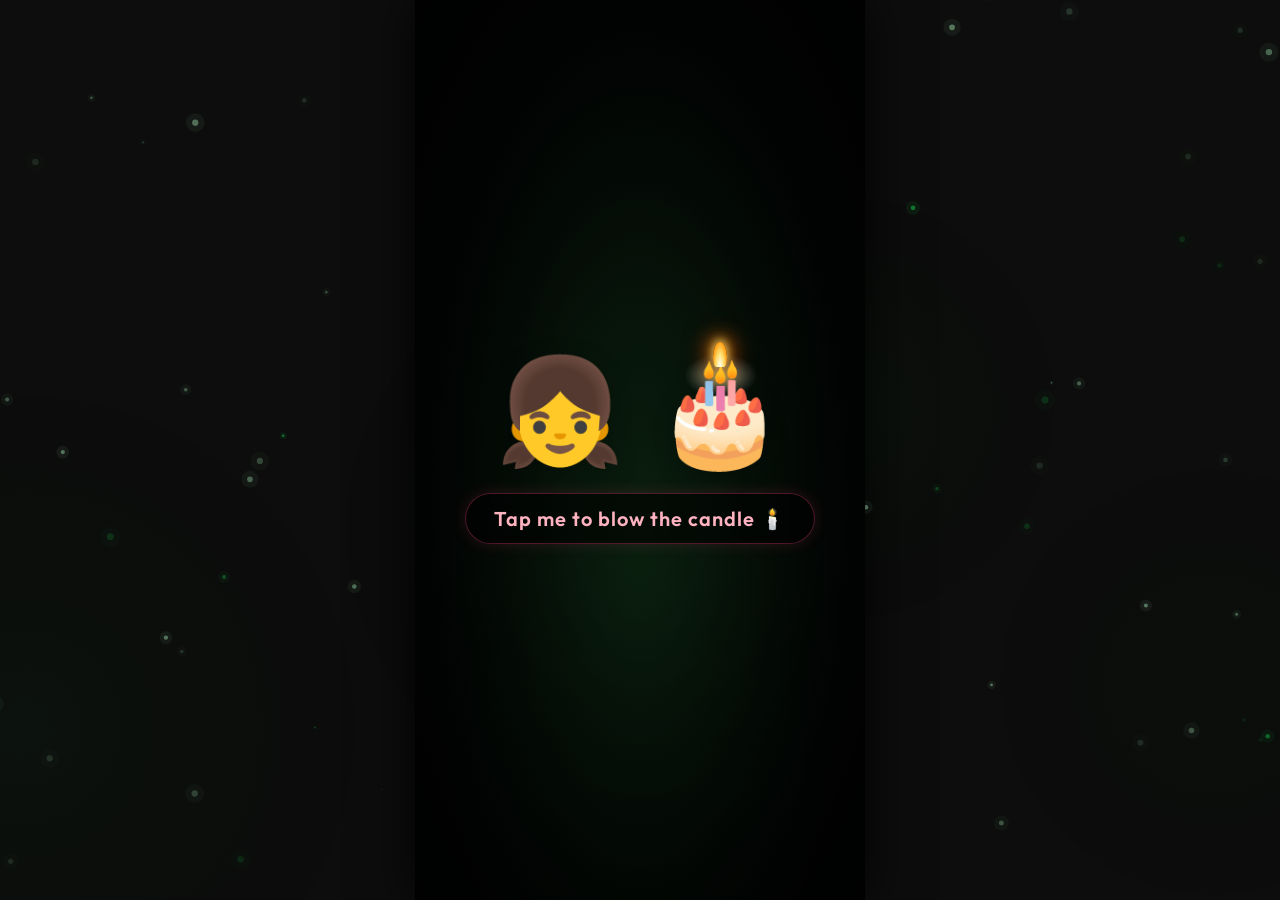
==== commit 53c27083: "Add files via upload" ====
--- a/index.html
+++ b/index.html
@@ -1,342 +1,565 @@
-<!DOCTYPE html>
-<html lang="en">
-<head>
-    <meta charset="UTF-8">
-    <meta name="viewport" content="width=device-width, initial-scale=1.0">
-    <title>Happy Birthday! 🎂</title>
-    <link rel="preconnect" href="https://fonts.googleapis.com">
-    <link rel="preconnect" href="https://fonts.gstatic.com" crossorigin>
-    <link href="https://fonts.googleapis.com/css2?family=Creepster&family=Outfit:wght@300;400;600;800&family=Pacifico&display=swap" rel="stylesheet">
-    <link rel="stylesheet" href="style.css">
-    <script>
-        (function() {
-            var urlParams = new URLSearchParams(window.location.search);
-            var isFromThailand = urlParams.get('from') === 'thailand';
-            if (isFromThailand) {
-                document.documentElement.classList.add('preload-todo');
-                if ('scrollRestoration' in history) {
-                    history.scrollRestoration = 'manual';
-                }
-            }
-        })();
-    </script>
-</head>
-<body>
-
-    <!-- Confetti Canvas (for celebration strings/craft) -->
-    <canvas id="confetti-canvas"></canvas>
-
-    <!-- Horror Fog Canvas (behind everything in horror stage) -->
-    <canvas id="horror-canvas"></canvas>
-
-    <!-- STAGE 1: Horror Stage -->
-    <section id="horror-stage" class="stage active-stage">
-        <!-- Multiple layered overlays for depth -->
-        <div class="vignette-overlay"></div>
-        
-        <!-- PHASE A: Blow the Candle -->
-        <div id="candle-content-wrapper">
-            <div id="candle-scene">
-                <!-- Person emoji facing right -->
-                <span class="emoji-char person-emoji">👧</span>
-                
-                <!-- Cake with glowing candle -->
-                <div class="cake-container">
-                    <span class="emoji-char cake-emoji">🎂</span>
-                    <div class="candle-flame" id="candle-flame"></div>
-                </div>
-            </div>
-            
-            <div id="candle-prompt" class="sweet-prompt">
-                <span>Tap me to blow the candle 🕯️</span>
-            </div>
-        </div>
-
-        <!-- PHASE B: Birthday Wish (User Photo) -->
-        <div id="wish-content-wrapper" class="js-hidden">
-            <h1 id="wish-title" class="wish-text">Happy Birthday My Zombie 🎂</h1>
-            <div id="zombie-frame">
-                <img id="zombie-img" src="assets/IMG_20260521_150158.jpg" alt="Birthday Girl">
-                <div class="scan-line"></div>
-                <div class="static-noise"></div>
-            </div>
-            <div id="click-prompt" class="sweet-prompt-pulse">
-                <span>Tap to continue... ✨</span>
-            </div>
-        </div>
-
-        <!-- Random flicker overlay -->
-        <div id="flicker-overlay"></div>
-    </section>
-
-    <!-- JUMPSCARE OVERLAY (fixed fullscreen) -->
-    <div id="jumpscare-overlay" class="js-hidden">
-        <img id="jumpscare-img" src="assets/scary_overlay.png" alt="">
-        <div class="blood-vignette"></div>
-        <div class="static-fullscreen"></div>
-    </div>
-
-    <!-- White flash for transition -->
-    <div id="white-flash" class="js-hidden"></div>
-
-    <!-- STAGE 2: Cute Birthday Stage -->
-    <section id="cute-stage" class="stage hidden-stage">
-        <canvas id="hearts-canvas"></canvas>
-
-        <div id="cute-content-wrapper">
-            <header id="cute-header">
-                <h1 id="cute-title" class="birthday-title">Happy Birthday, Beautiful! ✨</h1>
-                <p id="cute-subtitle">Every moment with you is special. Here's a little memory lane...</p>
-            </header>
-
-            <div id="photo-gallery">
-                <div class="polaroid-card card-left">
-                    <div class="polaroid-img-wrapper">
-                        <img class="polaroid-img" src="assets/cute_girl_1.png" alt="Cute Moment 1">
-                    </div>
-                    <div class="polaroid-caption">Your Radiance 🌟</div>
-                </div>
-                <div class="polaroid-card card-right">
-                    <div class="polaroid-img-wrapper">
-                        <img class="polaroid-img" src="assets/cute_girl_2.png" alt="Cute Moment 2">
-                    </div>
-                    <div class="polaroid-caption">Sweetest Smile 🍰</div>
-                </div>
-            </div>
-
-            <div id="scroll-indicator">
-                <span>Scroll down for something special...</span>
-                <div class="arrow-bounce">↓</div>
-            </div>
-
-            <!-- ═══════════════════════════════════════════════════
-                 CLUB 18 SECTION
-                 ═══════════════════════════════════════════════════ -->
-            <div id="club18-section">
-                <h2 class="club18-headline">Welcome to club 18, my cute little zombie! 🧟‍♀️✨</h2>
-                <div class="club18-stage">
-                    <!-- Teen Girl (always visible at start) -->
-                    <div id="club18-teen" class="club18-char club18-center">
-                        <img src="assets/club18_teen.png" alt="17 year old">
-                        <div id="club18-teen-msg" class="club18-msg-popup">This was you: nice, sweet and mean girl</div>
-                        <div class="click-me-tag">Tap me! 👆</div>
-                    </div>
-                    
-                    <!-- Adult Girl (hidden initially) -->
-                    <div id="club18-adult" class="club18-char club18-hidden">
-                        <img src="assets/club18_adult.png" alt="18 year old">
-                        <div id="club18-adult-msg" class="club18-msg-popup">This is you now: adult 18 year old, but you don't belong here...</div>
-                        <div id="club18-adult-tag" class="click-me-tag" style="display:none;">Click her! 👆</div>
-                    </div>
-
-                    <!-- Jail Girl (hidden initially) -->
-                    <div id="club18-jail" class="club18-char club18-hidden">
-                        <img src="assets/club18_jail.png" alt="Jail Girl">
-                        <div id="club18-jail-msg" class="club18-msg-popup">This is your right place 😝</div>
-                    </div>
-                </div>
-            </div>
-
-            <!-- Scroll indicator to money section -->
-            <div id="scroll-indicator-money" class="scroll-ind-hidden">
-                <span>Keep scrolling...</span>
-                <div class="arrow-bounce">↓</div>
-            </div>
-
-            <!-- ═══════════════════════════════════════════════════
-                 CHOCOLATE / MONEY SENDING SECTION
-                 ═══════════════════════════════════════════════════ -->
-            <div id="money-section">
-                <h2 class="money-headline">Even if you don't buy me chocolate... 🍫</h2>
-
-                <div id="money-stage">
-                    <!-- Boy character (starts centered) -->
-                    <div id="boy-char" class="char-wrapper boy-centered">
-                        <img src="assets/boy_char.png" alt="Boy" class="char-img">
-                        <div class="click-me-tag">Tap me! 👆</div>
-                    </div>
-
-                    <!-- Girl character (hidden initially, appears on right) -->
-                    <div id="girl-char" class="char-wrapper girl-hidden">
-                        <img src="assets/girl_char.png" alt="Girl" class="char-img">
-                    </div>
-
-                    <!-- Money notes will be spawned here by JS -->
-                    <div id="money-container"></div>
-                </div>
-
-                <div id="money-message" class="money-msg-hidden">
-                    <p>Even you're not buying me chocolates, here's some money to buy that special thai food as promised 😜💕</p>
-                </div>
-            </div>
-
-            <!-- Scroll indicator to dish section -->
-            <div id="scroll-indicator-dish" class="scroll-ind-hidden">
-                <span>Speaking of Thai food... keep scrolling!</span>
-                <div class="arrow-bounce">↓</div>
-            </div>
-
-            <!-- ═══════════════════════════════════════════════════
-                 FAVORITE DISH SECTION
-                 ═══════════════════════════════════════════════════ -->
-            <div id="dish-section">
-                <h2 class="dish-headline">Pick your favorite dish! 😋</h2>
-                <div class="dish-grid">
-                    <div class="dish-card" data-dish="normal">
-                        <img src="assets/dish_grilled_pork.png" alt="Grilled Pork">
-                        <div class="dish-name">Grilled Pork</div>
-                    </div>
-                    <div class="dish-card" data-dish="normal">
-                        <img src="assets/dish_basil_egg.png" alt="Stir-fried Basil with Egg">
-                        <div class="dish-name">Basil & Egg</div>
-                    </div>
-                    <div class="dish-card" data-dish="normal">
-                        <img src="assets/dish_mango_sticky_rice.png" alt="Mango Sticky Rice">
-                        <div class="dish-name">Mango Sticky Rice</div>
-                    </div>
-                    <div class="dish-card" data-dish="secret">
-                        <img src="assets/dish_secret.png" alt="Secret Dish">
-                        <div class="dish-name">Secret Dish</div>
-                    </div>
-                </div>
-
-                <!-- Custom Popup Modal for dish clicks -->
-                <div id="dish-popup-overlay" class="dish-popup-hidden">
-                    <div class="dish-popup-box">
-                        <p id="dish-popup-text"></p>
-                        <button id="dish-popup-btn">Try again</button>
-                    </div>
-                </div>
-            </div>
-
-            <!-- Scroll indicator to hate section -->
-            <div id="scroll-indicator-hate" class="scroll-ind-hidden">
-                <span>Keep scrolling, one more surprise...</span>
-                <div class="arrow-bounce">↓</div>
-            </div>
-
-            <!-- ═══════════════════════════════════════════════════
-                 I HATE YOU 3000 SECTION
-                 ═══════════════════════════════════════════════════ -->
-            <div id="hate-section" class="hate-section-hidden" style="display: none;">
-                <h2 class="hate-headline">I Hate You 3000 💔</h2>
-
-                <div id="hate-stage">
-                    <!-- Twinkling Stars -->
-                    <div class="twinkle-star star-1">⭐</div>
-                    <div class="twinkle-star star-2">⭐</div>
-                    <div class="twinkle-star star-3">⭐</div>
-                    <div class="twinkle-star star-4">⭐</div>
-
-                    <!-- Centered content container to keep characters and speech bubbles close -->
-                    <div class="hate-stage-content side-by-side-layout">
-                        <!-- Boy character holding phone (left) -->
-                        <div id="hate-boy-char" class="hate-char-wrapper hate-boy-left">
-                            <img src="assets/boy_phone.png" alt="Boy" class="hate-char-img">
-                            <div id="hate-boy-msg" class="hate-msg-popup js-hidden"></div>
-                            <div id="hate-boy-tag" class="click-me-tag">Tap me! 👆</div>
-                        </div>
-
-                        <!-- Girl character holding phone (right) -->
-                        <div id="hate-girl-char" class="hate-char-wrapper hate-girl-right">
-                            <img src="assets/girl_phone.png" alt="Girl" class="hate-char-img">
-                            <div id="hate-girl-msg" class="hate-msg-popup js-hidden"></div>
-                            <div id="hate-girl-tag" class="click-me-tag js-hidden">Tap me! 👆</div>
-                        </div>
-
-                        <!-- Swiping Machine (hidden initially) -->
-                        <div id="swiper-machine" class="js-hidden">
-                            <img src="assets/swiper_machine.png" alt="Swiper Machine" class="swiper-img">
-                        </div>
-
-                        <!-- Draggable Card (hidden initially) -->
-                        <div id="swipe-card" class="js-hidden" draggable="true">
-                            <div class="swipe-hint">swipe me.!</div>
-                            <img src="assets/swipe_card.png" alt="Card" class="card-img">
-                        </div>
-
-                        <!-- Flying Airplane (hidden initially) -->
-                        <div id="flying-plane" class="js-hidden">
-                            <img src="assets/small_plane.png" alt="Airplane" class="plane-img">
-                        </div>
-
-                        <!-- Dropped Parcel (hidden initially) -->
-                        <div id="dropped-parcel" class="js-hidden">
-                            <div id="parcel-tag" class="click-me-tag">tap me to open.</div>
-                            <img src="assets/small_parcel.png" alt="Parcel" class="parcel-img">
-                        </div>
-
-                        <!-- Revealed Ticket (hidden initially) -->
-                        <div id="revealed-ticket" class="js-hidden">
-                            <img src="assets/trip_ticket.png" alt="Ticket" class="ticket-img">
-                            <div class="ticket-revealed-text">continue moving below</div>
-                        </div>
-                    </div>
-                </div>
-            </div>
-
-            <!-- Scroll indicator to last section (To Do List) -->
-            <div id="scroll-indicator-2" class="scroll-ind-hidden">
-                <span>Let's check the to do list... 📝</span>
-                <div class="arrow-bounce">↓</div>
-            </div>
-
-            <!-- ═══════════════════════════════════════════════════
-                 TO DO LIST (THAILAND TRAVEL) SECTION
-                 ═══════════════════════════════════════════════════ -->
-            <div id="last-section">
-                <h2 class="last-headline">To Do List 📝✨</h2>
-                
-                <div id="last-stage">
-                    <!-- Friends facing back (visible initially) -->
-                    <div id="travel-friends" class="travel-friends-wrapper">
-                        <img src="assets/friends_back.png" alt="Friends Facing Back" class="travel-friends-img">
-                        <div class="click-me-tag">Tap us! 👆</div>
-                    </div>
-                </div>
-            </div>
-
-            <!-- Scroll indicator to final mystery gift -->
-            <div id="scroll-indicator-last" class="scroll-ind-hidden">
-                <span>And now, your final surprise... 🎁</span>
-                <div class="arrow-bounce">↓</div>
-            </div>
-
-            <!-- ═══════════════════════════════════════════════════
-                 MYSTERY GIFT SECTION
-                 ═══════════════════════════════════════════════════ -->
-            <div id="mystery-section">
-                <h2 id="mystery-title">Open Your Mystery Gift 🎁</h2>
-                <div id="gift-box-container">
-                    <div id="gift-box">
-                        <div class="gift-lid">
-                            <div class="gift-bow"></div>
-                        </div>
-                        <div class="gift-body">
-                            <div class="gift-ribbon-v"></div>
-                            <div class="gift-ribbon-h"></div>
-                        </div>
-                    </div>
-                </div>
-
-                <div id="scroll-wrapper" class="scroll-collapsed">
-                    <div class="scroll-roller scroll-top-roller"></div>
-                    <div class="scroll-paper-body">
-                        <div id="scroll-typed-content"></div>
-                        <div id="typing-cursor">|</div>
-                    </div>
-                    <div class="scroll-roller scroll-bottom-roller"></div>
-                </div>
-            </div>
-
-            <!-- Bottom spacer so scroll message is never clipped -->
-            <div style="height: 120px;"></div>
-        </div>
-    </section>
-
-    <!-- Fullscreen portal transition overlay -->
-    <div id="portal-transition-overlay" class="portal-transition-overlay"></div>
-
-    <script src="script.js"></script>
-</body>
-</html>
+<!DOCTYPE html>
+<html lang="en">
+
+<head>
+    <meta charset="UTF-8">
+    <meta name="viewport" content="width=device-width, initial-scale=1.0">
+    <title>Happy Birthday! 🎂</title>
+    <link rel="preconnect" href="https://fonts.googleapis.com">
+    <link rel="preconnect" href="https://fonts.gstatic.com" crossorigin>
+    <link
+        href="https://fonts.googleapis.com/css2?family=Creepster&family=Outfit:wght@300;400;600;800&family=Pacifico&display=swap"
+        rel="stylesheet">
+    <link rel="stylesheet" href="style.css">
+    <script>
+        (function () {
+            var urlParams = new URLSearchParams(window.location.search);
+            var isFromThailand = urlParams.get('from') === 'thailand';
+            if (isFromThailand) {
+                document.documentElement.classList.add('preload-todo');
+                if ('scrollRestoration' in history) {
+                    history.scrollRestoration = 'manual';
+                }
+            }
+        })();
+    </script>
+</head>
+
+<body>
+
+    <!-- Confetti Canvas (for celebration strings/craft) -->
+    <canvas id="confetti-canvas"></canvas>
+
+    <!-- Horror Fog Canvas (behind everything in horror stage) -->
+    <canvas id="horror-canvas"></canvas>
+
+    <!-- STAGE 1: Horror Stage -->
+    <section id="horror-stage" class="stage active-stage">
+        <!-- Multiple layered overlays for depth -->
+        <div class="vignette-overlay"></div>
+
+        <!-- PHASE A: Blow the Candle -->
+        <div id="candle-content-wrapper">
+            <div id="candle-scene">
+                <!-- Person emoji facing right -->
+                <span class="emoji-char person-emoji">👧</span>
+
+                <!-- Cake with glowing candle -->
+                <div class="cake-container">
+                    <span class="emoji-char cake-emoji">🎂</span>
+                    <div class="candle-flame" id="candle-flame"></div>
+                </div>
+            </div>
+
+            <div id="candle-prompt" class="sweet-prompt">
+                <span>Tap me to blow the candle 🕯️</span>
+            </div>
+        </div>
+
+        <!-- PHASE B: Birthday Wish (User Photo) -->
+        <div id="wish-content-wrapper" class="js-hidden">
+            <h1 id="wish-title" class="wish-text">
+                Happy Birthday My Zombie 🎂
+                <span class="thai-text">สุขสันต์วันเกิดนะจอมซอมบี้ของเค้า 🎂</span>
+            </h1>
+            <div id="zombie-frame">
+                <img id="zombie-img" src="assets/IMG_20260521_150158.jpg" alt="Birthday Girl">
+                <div class="scan-line"></div>
+                <div class="static-noise"></div>
+            </div>
+            <div class="sweet-prompt-pulse" style="cursor: pointer; position: relative; z-index: 50;">
+                <span>Tap to continue 🌸</span>
+            </div>
+        </div>
+
+        <!-- Random flicker overlay -->
+        <div id="flicker-overlay"></div>
+    </section>
+
+    <!-- JUMPSCARE OVERLAY (fixed fullscreen) -->
+    <div id="jumpscare-overlay" class="js-hidden">
+        <img id="jumpscare-img" src="assets/scary_overlay.png" alt="">
+        <div class="blood-vignette"></div>
+        <div class="static-fullscreen"></div>
+    </div>
+
+    <!-- White flash for transition -->
+    <div id="white-flash" class="js-hidden"></div>
+
+    <!-- STAGE 2: Cute Birthday Stage -->
+    <section id="cute-stage" class="stage hidden-stage">
+        <canvas id="hearts-canvas"></canvas>
+
+        <div id="cute-content-wrapper">
+            <header id="cute-header">
+                <h1 id="cute-title" class="birthday-title">
+                    Happy Birthday, Beautiful! ✨
+                </h1>
+                <p id="cute-subtitle">
+                    Every moment with you is special. Here's a little memory lane...
+                    <span class="thai-text">ทุกช่วงเวลาที่อยู่กับเธอคือสิ่งพิเศษ และนี่คือความทรงจำของเราสองคน...</span>
+                </p>
+            </header>
+
+            <div id="photo-gallery">
+                <div class="polaroid-card card-left">
+                    <div class="polaroid-img-wrapper">
+                        <img class="polaroid-img" src="assets/1779778461951.jpg" alt="Cute Moment 1">
+                        <div class="portal-overlay" id="portal-1">
+                            <div class="portal-vortex"></div>
+                            <div class="portal-text">Tap to Reveal 🌀</div>
+                        </div>
+                    </div>
+                    <div class="polaroid-caption">
+                        Your Radiance 🌟
+                    </div>
+                </div>
+                <div class="polaroid-card card-right">
+                    <div class="polaroid-img-wrapper">
+                        <img class="polaroid-img" src="assets/1779778231330.jpg" alt="Cute Moment 2">
+                        <div class="portal-overlay" id="portal-2">
+                            <div class="portal-vortex"></div>
+                            <div class="portal-text">Tap to Reveal 🌀</div>
+                        </div>
+                    </div>
+                    <div class="polaroid-caption">
+                        Sweetest Smile 🍰
+                    </div>
+                </div>
+            </div>
+
+            <div id="gallery-message" class="gallery-msg-hidden">
+                <div class="gallery-msg-text">
+                    You didn't gave me yours pics. So I have to use only this images, you didn't trusted me <span
+                        id="crying-emoji">😭</span>
+                    <span class="thai-text">เธอไม่ส่งรูปของเธอให้เค้าเลย เค้าก็เลยต้องใช้แค่รูปพวกนี้เองอ่ะ
+                        เธอไม่ไว้ใจเค้าเลยนะ 😭</span>
+                </div>
+            </div>
+
+            <div id="scroll-indicator">
+                <span>Scroll down for something special...</span>
+                <div class="arrow-bounce">↓</div>
+            </div>
+
+            <!-- ════════════════════════════════════════════ -->
+            <div id="club18-section">
+                <h2 class="club18-headline">
+                    Welcome to Club 18, my cute little zombie! 🧟‍♀️✨
+                    <span class="thai-text">ยินดีต้อนรับสู่คลับ 18 นะจอมซอมบี้สุดน่ารักของเค้า! 🧟‍♀️✨</span>
+                </h2>
+                <div class="club18-wrapper">
+                    <!-- Bouncer Busted Game Container -->
+                    <div class="bouncer-game-container">
+
+                        <!-- Bouncer/Boy Left Side -->
+                        <div class="bouncer-guy-wrapper">
+                            <div class="bouncer-character">
+                                <img src="assets/boy_char.png" alt="Bouncer Boy" class="bouncer-img">
+                                <div class="bouncer-badge">POLICE / BOUNCER 👮‍♂️</div>
+                            </div>
+                            <div id="bouncer-speech" class="bouncer-bubble">
+                                Stop! Underage zombies are strictly prohibited. Show me your ID! 💳
+                                <span class="thai-bubble-text">หยุดก่อน! ซอมบี้ที่อายุไม่ถึง 18 ห้ามเข้าโดยเด็ดขาด
+                                    ขอดูบัตรประชาชนหน่อย! 💳</span>
+                            </div>
+                        </div>
+
+                        <!-- ID Card / Scanner Right Side -->
+                        <div class="bouncer-action-panel">
+
+                            <!-- Cute ID Card -->
+                            <div id="zombie-id-card" class="zombie-id-card">
+                                <div class="id-header">CLUB 18 ACCESS CARD</div>
+                                <div class="id-body">
+                                    <div class="id-photo-frame">
+                                        <img id="id-photo" src="assets/club18_teen.png" alt="ID Photo">
+                                        <div id="fake-stamp" class="fake-stamp js-hidden">18 Today!</div>
+                                    </div>
+                                    <div class="id-details">
+                                        <p><strong>NAME:</strong> Cute Zombie</p>
+                                        <p><strong>BIRTHDATE:</strong> 27 May, 2008</p>
+                                        <p><strong>AGE:</strong> <span id="id-age-val" class="age-text">17</span></p>
+                                    </div>
+                                </div>
+                                <div class="id-barcode">|||||||||||||||||||</div>
+                            </div>
+
+                            <!-- Biometric Fingerprint Scanner (Hidden initially) -->
+                            <div id="biometric-scanner-panel" class="scanner-panel js-hidden">
+                                <div class="scanner-screen">
+                                    <div id="scanner-laser" class="scanner-laser"></div>
+                                    <div id="scanner-status" class="scanner-status">PLACE FINGER TO SCAN</div>
+                                    <div class="scanner-progress-bar">
+                                        <div id="scanner-progress-fill" class="scanner-progress-fill"></div>
+                                    </div>
+                                </div>
+                                <button id="fingerprint-btn" class="fingerprint-btn">
+                                    <span class="fingerprint-icon">👆</span>
+                                    <span
+                                        style="font-size:0.65rem; font-weight:bold; font-family:var(--sans);">HOLD</span>
+                                </button>
+                            </div>
+
+                            <!-- Controls -->
+                            <div class="bouncer-controls">
+                                <button id="show-id-btn" class="bouncer-btn">Present ID 💳</button>
+                                <button id="forge-id-btn" class="bouncer-btn js-hidden">It's My Birthday! 🎂</button>
+                                <button id="submit-fake-id-btn" class="bouncer-btn js-hidden">Submit ID 💳</button>
+                            </div>
+                        </div>
+
+                        <!-- Jail Overlay (slams down in phase 5) -->
+                        <div id="jail-bars-overlay" class="jail-bars-hidden">
+                            <div class="jail-bar"></div>
+                            <div class="jail-bar"></div>
+                            <div class="jail-bar"></div>
+                            <div class="jail-bar"></div>
+                            <div class="jail-bar"></div>
+                            <div class="jail-bar"></div>
+
+                            <div class="jail-girl-container">
+                                <img src="assets/club18_jail.png" alt="Jailed" class="jail-girl-img">
+                                <div class="jail-msg">
+                                    Jailed for stealing my heart! 👮‍♂️😝❤️
+                                    <span class="thai-bubble-text">โดนจำคุก... ข้อหาขโมยหัวใจของเค้าไป! 👮‍♂️😝❤️</span>
+                                </div>
+                            </div>
+                        </div>
+                    </div>
+                </div>
+            </div>
+
+            <!-- Scroll indicator to money section -->
+            <div id="scroll-indicator-money" class="scroll-ind-hidden">
+                <span>Keep scrolling...</span>
+                <div class="arrow-bounce">↓</div>
+            </div>
+
+            <!-- ═══════════════════════════════════════════════════
+                 CHOCOLATE / MONEY SENDING SECTION
+                 ═══════════════════════════════════════════════════ -->
+            <div id="money-section">
+                <h2 class="money-headline">
+                    Even if you don't buy me chocolate... 🍫
+                    <span class="thai-text">ถึงเธอจะไม่ซื้อช็อคโกแลตให้เค้าก็เถอะ... 🍫</span>
+                </h2>
+
+                <div id="money-stage">
+                    <!-- Boy character (starts centered) -->
+                    <div id="boy-char" class="char-wrapper boy-centered">
+                        <img src="assets/boy_char.png" alt="Boy" class="char-img">
+                        <div class="click-me-tag">Tap me! 👆</div>
+                    </div>
+
+                    <!-- Girl character (hidden initially, appears on right) -->
+                    <div id="girl-char" class="char-wrapper girl-hidden">
+                        <img src="assets/girl_char.png" alt="Girl" class="char-img">
+                    </div>
+
+                    <!-- Money notes will be spawned here by JS -->
+                    <div id="money-container"></div>
+                </div>
+
+                <div id="money-message" class="money-msg-hidden">
+                    <p>
+                        Even you're not buying me chocolates, here's some money to buy that special thai food as
+                        promised 😜💕
+                        <span class="thai-text">ถึงเธอจะไม่ซื้อช็อคโกแลตให้เค้าก็ไม่เป็นไร
+                            นี่เงินเอาไว้ไปซื้ออาหารไทยมื้อพิเศษตามที่สัญญาไว้นะ 😜💕</span>
+                    </p>
+                </div>
+            </div>
+
+            <!-- Scroll indicator to dish section -->
+            <div id="scroll-indicator-dish" class="scroll-ind-hidden">
+                <span>Speaking of Thai food... keep scrolling!</span>
+                <div class="arrow-bounce">↓</div>
+            </div>
+
+            <!-- ═══════════════════════════════════════════════════
+                 FAVORITE DISH SECTION
+                 ═══════════════════════════════════════════════════ -->
+            <div id="dish-section">
+                <h2 class="dish-headline">
+                    Pick your favorite dish! 😋
+                    <span class="thai-text">เลือกเมนูโปรดของเธอสิ! 😋</span>
+                </h2>
+                <div class="dish-grid">
+                    <div class="dish-card" data-dish="normal">
+                        <img src="assets/dish_grilled_pork.png" alt="Grilled Pork">
+                        <div class="dish-name">
+                            Grilled Pork
+                            <span class="thai-text-small">หมูย่าง</span>
+                        </div>
+                    </div>
+                    <div class="dish-card" data-dish="normal">
+                        <img src="assets/dish_basil_egg.png" alt="Stir-fried Basil with Egg">
+                        <div class="dish-name">
+                            Basil & Egg
+                            <span class="thai-text-small">กะเพราไข่ดาว</span>
+                        </div>
+                    </div>
+                    <div class="dish-card" data-dish="normal">
+                        <img src="assets/dish_mango_sticky_rice.png" alt="Mango Sticky Rice">
+                        <div class="dish-name">
+                            Mango Sticky Rice
+                            <span class="thai-text-small">ข้าวเหนียวมะม่วง</span>
+                        </div>
+                    </div>
+                    <div class="dish-card" data-dish="secret">
+                        <img src="assets/dish_secret.png" alt="Secret Dish">
+                        <div class="dish-name">
+                            Secret Dish
+                            <span class="thai-text-small">เมนูลับ</span>
+                        </div>
+                    </div>
+                </div>
+
+                <!-- Custom Popup Modal for dish clicks -->
+                <div id="dish-popup-overlay" class="dish-popup-hidden">
+                    <div class="dish-popup-box">
+                        <p id="dish-popup-text"></p>
+                        <button id="dish-popup-btn">Try again</button>
+                    </div>
+                </div>
+            </div>
+
+            <!-- Scroll indicator to tease section -->
+            <div id="scroll-indicator-tease" class="scroll-ind-hidden">
+                <span>Keep scrolling, let's settle this debate... ⚡</span>
+                <div class="arrow-bounce">↓</div>
+            </div>
+
+            <!-- ═══════════════════════════════════════════════════
+                 TEASE SECTION: I'M NOT OLD & YOU'RE SO MEAN
+                 ═══════════════════════════════════════════════════ -->
+            <div id="tease-section" class="tease-section-hidden" style="display: none;">
+                <h2 class="tease-headline">
+                    I'm Not Old! & You're So Mean! 👴⚡😈
+                    <span class="thai-text">เค้าไม่ได้แก่นะ! & เธอนั่นแหละใจร้ายชะมัด! 👴⚡😈</span>
+                </h2>
+
+
+                <div class="tease-game-container">
+                    <!-- Left: Boy (Old Man) Column -->
+                    <div id="tease-boy-wrapper" class="tease-char-wrapper">
+                        <div class="tease-character">
+                            <img src="assets/tease_boy.png" alt="Boy Char" class="tease-char-img">
+                            <!-- Absolute emoji overlays for teasing states -->
+                            <div class="tease-overlay overlay-glasses js-hidden">👓</div>
+                            <div class="tease-overlay overlay-cane js-hidden">🦯</div>
+                            <div class="tease-overlay overlay-beard js-hidden">🧔</div>
+                        </div>
+                        <div class="tease-meter-container">
+                            <div class="tease-meter-label">
+                                Grumpy Old Man Meter: <span id="boy-age-text">20</span>
+                                <span class="thai-text-small">เกจวัดตาแก่ขี้บ่น</span>
+                            </div>
+                            <div class="tease-progress-bar">
+                                <div id="grumpy-progress-fill" class="tease-progress-fill"></div>
+                            </div>
+                        </div>
+                        <div id="tease-boy-speech" class="tease-bubble js-hidden"></div>
+                    </div>
+
+                    <!-- Middle: Action Deck -->
+                    <div id="tease-deck">
+                        <div class="tease-deck-title">Choose your phrase:</div>
+                        <div class="tease-buttons-grid">
+                            <!-- She Teases buttons -->
+                            <button id="tease-btn-she-1" class="tease-btn tease-btn-girl">Hey Old Man! 👴👓</button>
+                            <button id="tease-btn-she-2" class="tease-btn tease-btn-girl js-hidden">Grandpa nap time!
+                                ⏰🛏️</button>
+                            <button id="tease-btn-she-3" class="tease-btn tease-btn-girl js-hidden">Is that a gray hair?
+                                👵</button>
+
+                            <!-- He Reacts buttons (locked initially) -->
+                            <button id="tease-btn-he-1" class="tease-btn tease-btn-boy js-hidden">You're so mean!
+                                😭</button>
+                            <button id="tease-btn-he-2" class="tease-btn tease-btn-boy js-hidden">No chocolates for you!
+                                🍫❌</button>
+                            <button id="tease-btn-he-3" class="tease-btn tease-btn-boy js-hidden">Meanest girl ever!
+                                💔</button>
+                        </div>
+                        <button id="truce-btn" class="tease-truce-btn js-hidden">Declare Truce 🕊️❤️</button>
+                    </div>
+
+                    <!-- Right: Girl (Mean Girl) Column -->
+                    <div id="tease-girl-wrapper" class="tease-char-wrapper">
+                        <div class="tease-character">
+                            <img src="assets/tease_girl.png" alt="Girl Char" class="tease-char-img">
+                            <!-- Absolute emoji overlays for teasing states -->
+                            <div class="tease-overlay overlay-horns js-hidden">😈</div>
+                            <div class="tease-overlay overlay-pitchfork js-hidden">🔱</div>
+                            <div class="tease-overlay overlay-crown js-hidden">👑</div>
+                        </div>
+                        <div class="tease-meter-container">
+                            <div class="tease-meter-label">
+                                Mean-o-meter: <span id="girl-mean-text">Cute <span
+                                        class="thai-status">น่ารัก</span></span>
+                                <span class="thai-text-small">เกจวัดคนใจร้าย</span>
+                            </div>
+                            <div class="tease-progress-bar">
+                                <div id="mean-progress-fill" class="tease-progress-fill"></div>
+                            </div>
+                        </div>
+                        <div id="tease-girl-speech" class="tease-bubble js-hidden"></div>
+                    </div>
+                </div>
+
+                <!-- Truce Message Card (Fades in on truce) -->
+                <div id="truce-message-card" class="truce-card-hidden">
+                    <p class="truce-text">
+                        Okay fine, I might call you "mean" and you might call me "old man", but I wouldn't have it any
+                        other way! Happy Birthday to the meanest zombie ever! 👴👵
+                        <span class="thai-text">โอเคก็ได้ ถึงเค้าจะเรียกเธอว่า "คนใจร้าย" และเธอจะเรียกเค้าว่า "ตาแก่"
+                            แต่เค้าก็ชอบที่เราเป็นแบบนี้นะ! สุขสันต์วันเกิดนะยัยซอมบี้ที่ใจร้ายที่สุดในโลก! 👴👵</span>
+                    </p>
+                </div>
+            </div>
+
+            <!-- Scroll indicator to hate section -->
+            <div id="scroll-indicator-hate" class="scroll-ind-hidden">
+                <span>Keep scrolling, one more surprise...</span>
+                <div class="arrow-bounce">↓</div>
+            </div>
+
+            <!-- ═══════════════════════════════════════════════════
+                 I HATE YOU 3000 SECTION
+                 ═══════════════════════════════════════════════════ -->
+            <div id="hate-section" class="hate-section-hidden" style="display: none;">
+                <h2 class="hate-headline">
+                    I Hate You 3000 💔
+                    <span class="thai-text">เค้าเกลียดเธอ 3000 เลย 💔</span>
+                </h2>
+
+                <div id="hate-stage">
+                    <!-- Twinkling Stars -->
+                    <div class="twinkle-star star-1">⭐</div>
+                    <div class="twinkle-star star-2">⭐</div>
+                    <div class="twinkle-star star-3">⭐</div>
+                    <div class="twinkle-star star-4">⭐</div>
+
+                    <!-- Centered content container to keep characters and speech bubbles close -->
+                    <div class="hate-stage-content side-by-side-layout">
+                        <!-- Boy character holding phone (left) -->
+                        <div id="hate-boy-char" class="hate-char-wrapper hate-boy-left">
+                            <img src="assets/boy_phone.png" alt="Boy" class="hate-char-img">
+                            <div id="hate-boy-msg" class="hate-msg-popup"></div>
+                        </div>
+
+                        <!-- Girl character holding phone (right) -->
+                        <div id="hate-girl-char" class="hate-char-wrapper hate-girl-right">
+                            <img src="assets/girl_phone.png" alt="Girl" class="hate-char-img">
+                            <div id="hate-girl-msg" class="hate-msg-popup"></div>
+                        </div>
+
+                        <!-- Dialogue Card Deck -->
+                        <div id="dialogue-deck-container">
+                            <div id="deck-hint" class="deck-hint js-hidden">
+                                Drag the card to the correct person!
+                                <span class="thai-text-small"
+                                    style="color: rgba(255,255,255,0.85); display: block; margin-top: 3px;">ลากการ์ดข้อความไปให้ถูกคนนะ!</span>
+                            </div>
+                            <div id="active-dialogue-card" class="dialogue-card js-hidden">
+                                <span class="card-text"></span>
+                            </div>
+                        </div>
+
+                        <!-- Giant Heart Finale (hidden initially) -->
+                        <div id="finale-heart" class="js-hidden">
+                            ❤️
+                        </div>
+                    </div>
+                </div>
+            </div>
+
+            <!-- Scroll indicator to last section (To Do List) -->
+            <div id="scroll-indicator-2" class="scroll-ind-hidden">
+                <span>Let's check the to do list... 📝</span>
+                <div class="arrow-bounce">↓</div>
+            </div>
+
+            <!-- ═══════════════════════════════════════════════════
+                 TO DO LIST (THAILAND TRAVEL) SECTION
+                 ═══════════════════════════════════════════════════ -->
+            <div id="last-section">
+                <h2 class="last-headline">
+                    To Do List 📝✨
+                    <span class="thai-text">รายการสิ่งที่ต้องทำ 📝✨</span>
+                </h2>
+
+                <div id="last-stage">
+                    <!-- Friends facing back (visible initially) -->
+                    <div id="travel-friends" class="travel-friends-wrapper">
+                        <img src="assets/friends_back.png" alt="Friends Facing Back" class="travel-friends-img">
+                        <div class="click-me-tag">Tap us! 👆</div>
+                    </div>
+                </div>
+            </div>
+
+            <!-- Scroll indicator to final mystery gift -->
+            <div id="scroll-indicator-last" class="scroll-ind-hidden">
+                <span>And now, your final surprise... 🎁</span>
+                <div class="arrow-bounce">↓</div>
+            </div>
+
+            <!-- ═══════════════════════════════════════════════════
+                 MYSTERY GIFT SECTION
+                 ═══════════════════════════════════════════════════ -->
+            <div id="mystery-section">
+                <h2 id="mystery-title">
+                    Open Your Mystery Gift 🎁
+                    <span class="thai-text">เปิดของขวัญปริศนาของเธอสิ 🎁</span>
+                </h2>
+                <div id="gift-box-container">
+                    <div id="gift-box">
+                        <div class="gift-lid">
+                            <div class="gift-bow"></div>
+                        </div>
+                        <div class="gift-body">
+                            <div class="gift-ribbon-v"></div>
+                            <div class="gift-ribbon-h"></div>
+                        </div>
+                    </div>
+                </div>
+
+                <div id="scroll-wrapper" class="scroll-collapsed">
+                    <div class="scroll-roller scroll-top-roller"></div>
+                    <div class="scroll-paper-body">
+                        <div id="scroll-typed-content"></div>
+                        <div id="typing-cursor">|</div>
+                    </div>
+                    <div class="scroll-roller scroll-bottom-roller"></div>
+                </div>
+            </div>
+
+            <!-- Bottom spacer so scroll message is never clipped -->
+            <div style="height: 120px;"></div>
+        </div>
+    </section>
+
+    <!-- Fullscreen portal transition overlay -->
+    <div id="portal-transition-overlay" class="portal-transition-overlay"></div>
+
+    <!-- Inline SVG filters for magical turbulence displacement reveal -->
+    <svg style="position: absolute; width: 0; height: 0;" width="0" height="0">
+        <defs>
+            <filter id="magic-filter-1">
+                <feTurbulence type="fractalNoise" baseFrequency="0.05" numOctaves="3" result="noise" />
+                <feDisplacementMap id="displacement-1" in="SourceGraphic" in2="noise" scale="0" xChannelSelector="R"
+                    yChannelSelector="G" />
+            </filter>
+            <filter id="magic-filter-2">
+                <feTurbulence type="fractalNoise" baseFrequency="0.05" numOctaves="3" result="noise" />
+                <feDisplacementMap id="displacement-2" in="SourceGraphic" in2="noise" scale="0" xChannelSelector="R"
+                    yChannelSelector="G" />
+            </filter>
+        </defs>
+    </svg>
+
+    <script src="script.js"></script>
+</body>
+
+</html>
--- a/style.css
+++ b/style.css
@@ -1,2054 +1,3325 @@
-/* =====================================================================
-   DESIGN TOKENS
-   ===================================================================== */
-:root {
-    --horror-green: #1aff5c;
-    --horror-red: #e74c3c;
-    --horror-dark: #020504;
-
-    --cute-bg: linear-gradient(135deg, #ffe5ec 0%, #ffc2d1 50%, #ff9ebb 100%);
-    --cute-primary: #ff477e;
-    --cute-card-bg: rgba(255, 255, 255, 0.88);
-
-    --parchment-bg: #fdf8ef;
-    --parchment-border: #c9a06c;
-
-    --sans: 'Outfit', sans-serif;
-    --cursive: 'Pacifico', cursive;
-    --horror: 'Creepster', cursive;
-}
-
-/* =====================================================================
-   RESET
-   ===================================================================== */
-*, *::before, *::after { box-sizing: border-box; margin: 0; padding: 0; }
-
-html {
-    scroll-behavior: smooth;
-}
-
-body {
-    width: 100%;
-    min-height: 100vh;
-    overflow-x: hidden;
-    font-family: var(--sans);
-    background: #020504;
-    color: #fff;
-}
-
-/* =====================================================================
-   STAGE HELPERS
-   ===================================================================== */
-.stage {
-    width: 100%;
-    min-height: 100vh;
-    position: relative;
-}
-
-.hidden-stage {
-    display: none !important;
-}
-
-.active-stage {
-    display: flex;
-    flex-direction: column;
-    align-items: center;
-}
-
-.js-hidden {
-    display: none !important;
-}
-
-/* Avoid visual flash when page is reloaded and restores To Do List state */
-.preload-todo #horror-stage,
-.preload-todo #horror-canvas {
-    display: none !important;
-}
-.preload-todo #cute-stage {
-    display: flex !important;
-    flex-direction: column;
-    align-items: center;
-}
-.preload-todo #hate-section {
-    display: flex !important;
-}
-.preload-todo body {
-    background: var(--cute-bg) !important;
-}
-
-/* =====================================================================
-   HORROR CANVAS (fog / particles / lightning)
-   ===================================================================== */
-#horror-canvas {
-    position: fixed;
-    top: 0; left: 0;
-    width: 100vw; height: 100vh;
-    z-index: 0;
-    pointer-events: none;
-}
-
-/* =====================================================================
-   HORROR STAGE
-   ===================================================================== */
-#horror-stage {
-    background: radial-gradient(ellipse at 50% 60%, #0a1f0e 0%, #020504 70%);
-    justify-content: center;
-    align-items: center;
-    min-height: 100vh;
-    overflow: hidden;
-    position: relative;
-    z-index: 1;
-}
-
-/* Dark vignette crush */
-.vignette-overlay {
-    position: absolute; inset: 0;
-    background: radial-gradient(ellipse at center, transparent 25%, rgba(0,0,0,0.92) 100%);
-    pointer-events: none;
-    z-index: 2;
-}
-
-/* Random ambient flicker */
-#flicker-overlay {
-    position: absolute; inset: 0;
-    background: transparent;
-    pointer-events: none;
-    z-index: 3;
-    mix-blend-mode: overlay;
-}
-
-#flicker-overlay.flash {
-    background: rgba(20, 255, 80, 0.06);
-}
-
-/* =====================================================================
-   ZOMBIE CONTENT
-   ===================================================================== */
-/* =====================================================================
-   CONFETTI CANVAS
-   ===================================================================== */
-#confetti-canvas {
-    position: fixed;
-    top: 0; left: 0;
-    width: 100vw; height: 100vh;
-    z-index: 99; /* above candle/wish but below jumpscare overlay */
-    pointer-events: none;
-}
-
-/* =====================================================================
-   CANDLE BLOWING SCENE (PHASE A & B)
-   ===================================================================== */
-#candle-content-wrapper, #wish-content-wrapper {
-    display: flex;
-    flex-direction: column;
-    align-items: center;
-    justify-content: center;
-    z-index: 5;
-    text-align: center;
-    gap: 32px;
-    position: relative;
-    width: 100%;
-}
-
-#candle-scene {
-    display: flex;
-    align-items: center;
-    justify-content: center;
-    gap: 30px;
-    position: relative;
-    cursor: pointer;
-    user-select: none;
-}
-
-.emoji-char {
-    font-size: 6.5rem;
-    line-height: 1;
-    display: inline-block;
-    filter: drop-shadow(0 4px 10px rgba(0,0,0,0.3));
-    transition: transform 0.4s cubic-bezier(0.175, 0.885, 0.32, 1.275);
-}
-
-.person-emoji {
-    transform: scaleX(-1); /* mirror girl to face right */
-}
-
-#candle-scene:hover .person-emoji {
-    transform: scaleX(-1) scale(1.05);
-}
-
-.cake-container {
-    position: relative;
-    display: flex;
-    align-items: center;
-    justify-content: center;
-}
-
-#candle-scene:hover .cake-emoji {
-    transform: scale(1.05);
-}
-
-/* Glowing candle flame */
-.candle-flame {
-    position: absolute;
-    width: 14px;
-    height: 25px;
-    background: radial-gradient(ellipse at bottom, #ffffff 0%, #ffdf6d 40%, #ff8c00 80%, #ff3300 100%);
-    border-radius: 50% 50% 20% 20% / 60% 60% 40% 40%;
-    top: -15px;
-    left: 50%;
-    transform: translateX(-50%) scale(1);
-    box-shadow: 
-        0 -2px 10px #ffdf6d,
-        0 -4px 20px #ff8c00,
-        0 0 30px #ff3300;
-    animation: flameFlicker 0.1s infinite alternate;
-    transition: transform 0.3s ease, opacity 0.3s ease;
-    transform-origin: bottom center;
-}
-
-.candle-flame.extinguished {
-    transform: translateX(-50%) scale(0) !important;
-    opacity: 0 !important;
-}
-
-@keyframes flameFlicker {
-    0% {
-        transform: translateX(-50%) skewX(-2deg) scaleY(0.95);
-        opacity: 0.9;
-    }
-    100% {
-        transform: translateX(-50%) skewX(3deg) scaleY(1.05);
-        opacity: 1;
-    }
-}
-
-/* Blowing wind animation */
-.wind-puff {
-    position: absolute;
-    font-size: 2.5rem;
-    pointer-events: none;
-    z-index: 10;
-    opacity: 0.9;
-    animation: windFly 0.6s cubic-bezier(0.25, 0.46, 0.45, 0.94) forwards;
-}
-
-@keyframes windFly {
-    0% {
-        transform: translate(-10px, -20px) scale(0.2);
-        opacity: 0;
-    }
-    30% {
-        opacity: 0.9;
-    }
-    100% {
-        transform: translate(110px, -25px) scale(1.3);
-        opacity: 0;
-    }
-}
-
-/* Sweet text prompts */
-.sweet-prompt {
-    font-family: var(--sans);
-    font-size: 1.25rem;
-    font-weight: 600;
-    color: #ffb3c1;
-    background: rgba(0, 0, 0, 0.6);
-    padding: 12px 28px;
-    border-radius: 50px;
-    border: 1.5px solid rgba(255, 71, 126, 0.3);
-    box-shadow: 0 0 15px rgba(255, 71, 126, 0.15);
-    letter-spacing: 1px;
-    transition: all 0.3s;
-    user-select: none;
-    cursor: pointer;
-}
-
-#candle-scene:hover + .sweet-prompt,
-.sweet-prompt:hover {
-    color: #fff;
-    background: rgba(255, 71, 126, 0.2);
-    border-color: rgba(255, 71, 126, 0.6);
-    box-shadow: 0 0 25px rgba(255, 71, 126, 0.4);
-    transform: translateY(-2px);
-}
-
-.sweet-prompt-pulse {
-    font-family: var(--sans);
-    font-size: 1.15rem;
-    font-weight: 600;
-    color: #ffb3c1;
-    background: rgba(0, 0, 0, 0.7);
-    padding: 10px 24px;
-    border-radius: 50px;
-    border: 1px solid rgba(255, 71, 126, 0.2);
-    box-shadow: 0 0 12px rgba(255, 71, 126, 0.1);
-    letter-spacing: 1px;
-    animation: sweetPulse 2s ease-in-out infinite;
-    user-select: none;
-}
-
-@keyframes sweetPulse {
-    0%, 100% {
-        box-shadow: 0 0 12px rgba(255, 71, 126, 0.1);
-        border-color: rgba(255, 71, 126, 0.2);
-    }
-    50% {
-        box-shadow: 0 0 25px rgba(255, 71, 126, 0.35);
-        border-color: rgba(255, 71, 126, 0.5);
-        color: #fff;
-    }
-}
-
-/* Birthday Wish Text style */
-.wish-text {
-    font-family: var(--cursive);
-    font-size: 2.8rem;
-    color: var(--cute-primary);
-    text-shadow: 
-        0 2px 5px rgba(0, 0, 0, 0.5),
-        2px 2px 0px #fff, 
-        4px 4px 15px rgba(255,71,126,0.4);
-    margin-bottom: 5px;
-    letter-spacing: 1px;
-    animation: floatTitle 4s ease-in-out infinite alternate;
-}
-
-/* ZOMBIE FRAME — breathing, twitching, alive */
-#zombie-frame {
-    position: relative;
-    width: 300px; height: 300px;
-    border-radius: 50%;
-    cursor: pointer;
-    border: 3px solid rgba(255, 71, 126, 0.35);
-    box-shadow:
-        0 0 40px rgba(255, 71, 126, 0.4),
-        0 0 80px rgba(255, 71, 126, 0.15),
-        inset 0 0 30px rgba(0,0,0,0.2);
-    overflow: hidden;
-    animation: zombieBreathe 4s ease-in-out infinite;
-    transition: all 0.3s ease;
-}
-
-#zombie-frame:hover {
-    border-color: rgba(255, 71, 126, 0.6);
-    box-shadow:
-        0 0 60px rgba(255, 71, 126, 0.7),
-        0 0 120px rgba(255, 71, 126, 0.3),
-        inset 0 0 40px rgba(0,0,0,0.3);
-    transform: scale(1.03);
-}
-
-#zombie-img {
-    width: 100%; height: 100%;
-    object-fit: cover;
-    border-radius: 50%;
-    filter: contrast(1.05) brightness(0.95);
-    transition: filter 0.3s;
-}
-
-#zombie-frame:hover #zombie-img {
-    filter: contrast(1.1) brightness(0.9);
-}
-
-/* CRT scan line */
-.scan-line {
-    position: absolute; inset: 0;
-    background: repeating-linear-gradient(
-        to bottom,
-        transparent 0px,
-        transparent 2px,
-        rgba(0,0,0,0.15) 2px,
-        rgba(0,0,0,0.15) 4px
-    );
-    pointer-events: none;
-    border-radius: 50%;
-    z-index: 2;
-}
-
-/* Static noise overlay */
-.static-noise {
-    position: absolute; inset: 0;
-    border-radius: 50%;
-    opacity: 0;
-    pointer-events: none;
-    z-index: 3;
-    background: url("data:image/svg+xml,%3Csvg viewBox='0 0 256 256' xmlns='http://www.w3.org/2000/svg'%3E%3Cfilter id='n'%3E%3CfeTurbulence type='fractalNoise' baseFrequency='0.9' numOctaves='4' stitchTiles='stitch'/%3E%3C/filter%3E%3Crect width='100%25' height='100%25' filter='url(%23n)' opacity='0.5'/%3E%3C/svg%3E");
-    background-size: 128px;
-    mix-blend-mode: overlay;
-    animation: noiseShift 0.2s steps(3) infinite;
-}
-
-#zombie-frame:hover .static-noise {
-    opacity: 0;
-}
-
-/* Click prompt */
-#click-prompt {
-    display: flex; align-items: center; gap: 10px;
-    background: rgba(0,0,0,0.9);
-    color: var(--horror-green);
-    padding: 10px 22px;
-    border-radius: 6px;
-    font-family: var(--horror);
-    font-size: 1.1rem;
-    letter-spacing: 2px;
-    border: 1px solid rgba(26,255,92,0.3);
-    box-shadow: 0 0 15px rgba(26,255,92,0.15);
-    animation: promptPulse 2s ease-in-out infinite;
-    user-select: none;
-}
-
-.prompt-icon {
-    font-size: 1.3rem;
-    animation: skullSpin 3s linear infinite;
-}
-
-/* =====================================================================
-   JUMPSCARE OVERLAY
-   ===================================================================== */
-#jumpscare-overlay {
-    position: fixed; inset: 0;
-    width: 100vw; height: 100vh;
-    background: #000;
-    z-index: 99999;
-    overflow: hidden;
-}
-
-#jumpscare-img {
-    position: absolute;
-    top: 50%; left: 50%;
-    width: 110vw; height: 110vh;
-    object-fit: cover;
-    transform: translate(-50%, -50%) scale(1);
-}
-
-.blood-vignette {
-    position: absolute; inset: 0;
-    background: radial-gradient(circle, transparent 10%, rgba(80,0,0,0.7) 100%);
-    pointer-events: none;
-}
-
-.static-fullscreen {
-    position: absolute; inset: 0;
-    opacity: 0.3;
-    background: url("data:image/svg+xml,%3Csvg viewBox='0 0 256 256' xmlns='http://www.w3.org/2000/svg'%3E%3Cfilter id='n'%3E%3CfeTurbulence type='fractalNoise' baseFrequency='0.85' numOctaves='3' stitchTiles='stitch'/%3E%3C/filter%3E%3Crect width='100%25' height='100%25' filter='url(%23n)' opacity='0.6'/%3E%3C/svg%3E");
-    background-size: 128px;
-    mix-blend-mode: overlay;
-    animation: noiseShift 0.08s steps(4) infinite;
-    pointer-events: none;
-}
-
-/* White flash transition */
-#white-flash {
-    position: fixed; inset: 0;
-    background: #fff;
-    z-index: 100000;
-    animation: whiteFlashAnim 1.2s ease-out forwards;
-}
-
-@keyframes whiteFlashAnim {
-    0% { opacity: 1; }
-    60% { opacity: 1; }
-    100% { opacity: 0; pointer-events: none; }
-}
-
-/* =====================================================================
-   CUTE BIRTHDAY STAGE
-   ===================================================================== */
-#cute-stage {
-    background: var(--cute-bg);
-    min-height: 100vh;
-    padding: 60px 20px 40px;
-    position: relative;
-}
-
-#hearts-canvas {
-    position: fixed;
-    top: 0; left: 0;
-    width: 100%; height: 100%;
-    pointer-events: none;
-    z-index: 1;
-}
-
-#cute-content-wrapper {
-    position: relative;
-    z-index: 2;
-    max-width: 800px; width: 100%;
-    display: flex; flex-direction: column; align-items: center;
-    gap: 50px;
-}
-
-#cute-header { text-align: center; color: #4a1525; }
-
-.birthday-title {
-    font-family: var(--cursive);
-    font-size: 3.5rem;
-    color: var(--cute-primary);
-    text-shadow: 2px 2px 0px #fff, 4px 4px 15px rgba(255,71,126,0.3);
-    margin-bottom: 10px;
-    animation: floatTitle 4s ease-in-out infinite alternate;
-}
-
-#cute-subtitle {
-    font-size: 1.1rem; font-weight: 300;
-    opacity: 0.9; letter-spacing: 0.5px;
-}
-
-/* Polaroid */
-#photo-gallery {
-    display: flex; justify-content: center;
-    flex-wrap: wrap; gap: 30px; width: 100%; margin: 20px 0;
-}
-
-.polaroid-card {
-    background: var(--cute-card-bg);
-    padding: 16px 16px 24px;
-    box-shadow: 0 10px 25px rgba(0,0,0,0.1), 0 3px 5px rgba(0,0,0,0.05);
-    border-radius: 4px; width: 250px;
-    backdrop-filter: blur(5px);
-    transition: transform 0.4s cubic-bezier(0.175,0.885,0.32,1.275), box-shadow 0.4s;
-    border: 1px solid rgba(255,255,255,0.6);
-}
-
-.card-left  { transform: rotate(-4deg); }
-.card-right { transform: rotate(4deg);  }
-
-.polaroid-card:hover {
-    transform: scale(1.08) rotate(0deg) translateY(-10px);
-    box-shadow: 0 20px 35px rgba(255,71,126,0.25), 0 10px 15px rgba(0,0,0,0.1);
-    z-index: 10;
-}
-
-.polaroid-img-wrapper {
-    width: 100%; height: 220px;
-    overflow: hidden; border-radius: 2px;
-    border: 1px solid rgba(0,0,0,0.05);
-}
-
-.polaroid-img {
-    width: 100%; height: 100%;
-    object-fit: cover; transition: transform 0.5s;
-}
-.polaroid-card:hover .polaroid-img { transform: scale(1.05); }
-
-.polaroid-caption {
-    font-family: var(--cursive);
-    font-size: 1.3rem; color: #4a1525;
-    text-align: center; margin-top: 15px;
-}
-
-/* Scroll indicator */
-#scroll-indicator {
-    display: flex; flex-direction: column; align-items: center;
-    gap: 8px; color: var(--cute-primary);
-    font-weight: 600; font-size: 0.95rem;
-    letter-spacing: 0.5px; margin: 40px 0;
-}
-
-.arrow-bounce {
-    font-size: 1.5rem;
-    animation: bounceY 1.5s infinite ease-in-out;
-}
-
-/* Mystery Section */
-#mystery-section {
-    width: 100%; display: flex; flex-direction: column;
-    align-items: center; gap: 30px;
-    padding-top: 60px;
-    border-top: 2px dashed rgba(255,71,126,0.2);
-}
-
-#mystery-title {
-    font-family: var(--cursive);
-    color: #4a1525; font-size: 2rem; text-align: center;
-}
-
-/* =====================================================================
-   GIFT BOX (pure CSS 3D)
-   ===================================================================== */
-#gift-box-container {
-    width: 140px; height: 150px;
-    cursor: pointer; margin: 20px 0;
-    perspective: 600px;
-}
-
-#gift-box {
-    position: relative; width: 100%; height: 100%;
-    animation: boxFloat 2.5s ease-in-out infinite;
-}
-
-#gift-box:hover { animation: boxWiggle 0.4s infinite linear; }
-
-.gift-body {
-    position: absolute; bottom: 0;
-    width: 120px; height: 90px; left: 10px;
-    background: linear-gradient(135deg, #ff5c8a, #ff477e);
-    border-radius: 6px;
-    box-shadow: 0 8px 20px rgba(0,0,0,0.15), inset 0 -3px 6px rgba(0,0,0,0.1);
-}
-
-.gift-ribbon-v {
-    position: absolute;
-    left: 50%; transform: translateX(-50%);
-    width: 16px; height: 100%;
-    background: linear-gradient(to right, #ffecd2, #fdf6e2, #ffecd2);
-    box-shadow: inset 0 0 3px rgba(0,0,0,0.05);
-}
-
-.gift-ribbon-h {
-    position: absolute; top: 50%; transform: translateY(-50%);
-    width: 100%; height: 16px;
-    background: linear-gradient(to bottom, #ffecd2, #fdf6e2, #ffecd2);
-}
-
-.gift-lid {
-    position: absolute; top: 10px; left: 2px;
-    width: 136px; height: 28px;
-    background: linear-gradient(135deg, #ff477e, #e8406f);
-    border-radius: 4px;
-    box-shadow: 0 4px 10px rgba(0,0,0,0.12);
-    z-index: 10;
-    transition: transform 1s cubic-bezier(0.175,0.885,0.32,1.275), opacity 0.8s;
-    transform-origin: left center;
-}
-
-.gift-bow {
-    position: absolute; top: -14px; left: 50%; transform: translateX(-50%);
-    width: 30px; height: 20px;
-    background: radial-gradient(ellipse, #ffecd2, #ffd9a8);
-    border-radius: 50%;
-    box-shadow: 0 2px 6px rgba(0,0,0,0.1);
-}
-
-#gift-box.opened .gift-lid {
-    transform: rotate(-70deg) translateY(-40px);
-    opacity: 0;
-}
-
-/* =====================================================================
-   SCROLL PARCHMENT
-   ===================================================================== */
-#scroll-wrapper {
-    width: 100%; max-width: 550px;
-    position: relative; margin: 40px auto;
-    overflow: hidden;
-    transition: max-height 3s cubic-bezier(0.1,0.8,0.2,1), opacity 1s ease;
-    box-shadow: 0 15px 35px rgba(0,0,0,0.15);
-    border-radius: 6px;
-}
-
-.scroll-collapsed {
-    max-height: 0; opacity: 0;
-    pointer-events: none;
-}
-
-.scroll-expanded {
-    max-height: 2000px;  /* FIXED: large enough for any message */
-    opacity: 1;
-}
-
-.scroll-paper-body {
-    background: var(--parchment-bg);
-    border-left: 12px double var(--parchment-border);
-    border-right: 12px double var(--parchment-border);
-    padding: 35px 35px 50px;
-    min-height: 200px;
-    font-size: 1.15rem; color: #4a3424;
-    line-height: 1.8; text-align: center;
-    box-shadow: inset 0 0 40px rgba(200,150,100,0.15);
-    position: relative;
-}
-
-.scroll-paper-body::before {
-    content: ""; position: absolute; inset: 0;
-    background: linear-gradient(to bottom, rgba(200,160,110,0.08) 0%, transparent 8%, transparent 92%, rgba(200,160,110,0.08) 100%);
-    pointer-events: none;
-}
-
-.scroll-roller {
-    height: 18px;
-    background: linear-gradient(to right, #7a5530, #c9a06c, #7a5530);
-    border-radius: 5px;
-    box-shadow: 0 3px 6px rgba(0,0,0,0.25);
-    position: relative; z-index: 10;
-}
-
-#scroll-typed-content {
-    font-family: var(--sans);
-    font-weight: 400; letter-spacing: 0.3px;
-    white-space: pre-wrap; display: inline;
-}
-
-#typing-cursor {
-    display: inline;
-    font-weight: 200;
-    color: var(--cute-primary);
-    animation: cursorBlink 0.6s step-end infinite;
-}
-
-/* =====================================================================
-   SPARKLE PARTICLES
-   ===================================================================== */
-.sparkle-particle {
-    position: fixed;
-    border-radius: 50%;
-    pointer-events: none;
-    z-index: 999;
-    animation: particleFly 1.4s cubic-bezier(0.1,0.8,0.25,1) forwards;
-}
-
-/* =====================================================================
-   KEYFRAME ANIMATIONS
-   ===================================================================== */
-
-/* Horror title flicker */
-@keyframes titleFlicker {
-    0%, 90%, 100% { opacity: 1; }
-    91% { opacity: 0.3; }
-    92% { opacity: 0.9; }
-    93% { opacity: 0.4; transform: skewX(-2deg); }
-    94% { opacity: 1; transform: skewX(0); }
-    95% { opacity: 0.5; }
-    96% { opacity: 1; }
-}
-
-/* Zombie breathing */
-@keyframes zombieBreathe {
-    0%, 100% { transform: scale(1); }
-    50% { transform: scale(1.03); }
-}
-
-/* Zombie twitching on hover */
-@keyframes zombieTwitch {
-    0%   { transform: translate(2px, 1px) rotate(0.5deg) scale(1.02); }
-    20%  { transform: translate(-3px, -1px) rotate(-0.8deg) scale(1.03); }
-    40%  { transform: translate(1px, 3px) rotate(0.3deg) scale(1.01); }
-    60%  { transform: translate(-2px, -2px) rotate(-0.5deg) scale(1.04); }
-    80%  { transform: translate(3px, 0px) rotate(0.7deg) scale(1.02); }
-    100% { transform: translate(-1px, 2px) rotate(-0.3deg) scale(1.03); }
-}
-
-/* Static noise */
-@keyframes noiseShift {
-    0%   { background-position: 0 0; }
-    33%  { background-position: -64px -32px; }
-    66%  { background-position: 32px -64px; }
-    100% { background-position: -32px 32px; }
-}
-
-/* Click prompt pulse */
-@keyframes promptPulse {
-    0%, 100% { box-shadow: 0 0 15px rgba(26,255,92,0.15); }
-    50% { box-shadow: 0 0 25px rgba(26,255,92,0.4); border-color: rgba(26,255,92,0.6); }
-}
-
-/* Skull icon spin */
-@keyframes skullSpin {
-    0%, 80% { transform: rotate(0deg); }
-    85% { transform: rotate(15deg); }
-    90% { transform: rotate(-10deg); }
-    95% { transform: rotate(5deg); }
-    100% { transform: rotate(0deg); }
-}
-
-/* Floating title */
-@keyframes floatTitle {
-    0% { transform: translateY(0); }
-    100% { transform: translateY(-8px); }
-}
-
-/* Arrow bounce */
-@keyframes bounceY {
-    0%, 100% { transform: translateY(0); }
-    50% { transform: translateY(8px); }
-}
-
-/* Gift box float */
-@keyframes boxFloat {
-    0%, 100% { transform: translateY(0); }
-    50% { transform: translateY(-6px); }
-}
-
-/* Gift box wiggle */
-@keyframes boxWiggle {
-    0%   { transform: rotate(0deg); }
-    25%  { transform: rotate(-6deg) scale(1.04); }
-    50%  { transform: rotate(0deg); }
-    75%  { transform: rotate(6deg) scale(1.04); }
-    100% { transform: rotate(0deg); }
-}
-
-/* Confetti fly */
-@keyframes particleFly {
-    0%   { transform: translate(0,0) scale(1); opacity: 1; }
-    100% { transform: translate(var(--tx), var(--ty)) scale(0); opacity: 0; }
-}
-
-/* Cursor blink */
-@keyframes cursorBlink {
-    0%, 100% { opacity: 1; }
-    50% { opacity: 0; }
-}
-
-/* Scare body shake */
-.scare-shake {
-    animation: violentShake 0.08s infinite !important;
-}
-
-@keyframes violentShake {
-    0%   { transform: translate(6px, 8px) rotate(1.5deg); }
-    25%  { transform: translate(-8px, -6px) rotate(-2deg); }
-    50%  { transform: translate(10px, -10px) rotate(1.5deg); }
-    75%  { transform: translate(-6px, 8px) rotate(-1deg); }
-    100% { transform: translate(8px, -4px) rotate(2deg); }
-}
-
-/* =====================================================================
-   RESPONSIVE
-   ===================================================================== */
-@media (max-width: 600px) {
-    .creepy-text { font-size: 1.8rem; }
-    #zombie-frame { width: 230px; height: 230px; }
-    .birthday-title { font-size: 2.3rem; }
-    .polaroid-card { width: 200px; }
-    .polaroid-img-wrapper { height: 170px; }
-    .scroll-paper-body { padding: 20px 18px 40px; font-size: 1rem; }
-    #gift-box-container { width: 110px; height: 120px; }
-    .money-headline { font-size: 1.5rem !important; }
-    .char-img { width: 120px !important; height: 120px !important; }
-    #money-stage { height: 200px !important; }
-    #money-message p { font-size: 1rem !important; padding: 14px 18px !important; }
-    .hate-char-img { width: 120px !important; height: 120px !important; }
-    /* Unified tall stage height preserved on mobile */
-    .hate-msg-popup { font-size: 0.85rem !important; padding: 8px 12px !important; top: -20px !important; }
-    .hate-floating-bubble { font-size: 0.8rem !important; padding: 6px 12px !important; }
-}
-
-/* =====================================================================
-   CLUB 18 SECTION
-   ===================================================================== */
-#club18-section {
-    width: 100%;
-    display: flex; flex-direction: column; align-items: center;
-    gap: 30px;
-    padding-top: 40px;
-}
-
-.club18-headline {
-    font-family: var(--cursive);
-    font-size: 2rem;
-    color: #4a1525;
-    text-align: center;
-    margin-bottom: 20px;
-}
-
-.club18-stage {
-    position: relative;
-    width: 100%;
-    max-width: 600px;
-    min-height: 220px;
-    display: flex;
-    justify-content: center;
-    align-items: center;
-    gap: 20px;
-}
-
-.club18-char {
-    position: relative;
-    transition: all 0.6s cubic-bezier(0.34, 1.56, 0.64, 1);
-    opacity: 1;
-    transform: translateX(0) scale(1);
-    cursor: pointer;
-}
-
-.club18-char.club18-center {
-    position: absolute;
-    left: 50%;
-    transform: translateX(-50%);
-}
-
-.club18-char.club18-hidden {
-    opacity: 0;
-    pointer-events: none;
-    transform: translateX(20px) scale(0.8);
-    position: absolute;
-}
-
-.club18-char img {
-    width: 150px;
-    height: 150px;
-    object-fit: contain;
-    filter: drop-shadow(0 6px 12px rgba(0,0,0,0.15));
-    transition: transform 0.3s;
-}
-
-.club18-char:hover img {
-    transform: scale(1.05) rotate(-2deg);
-}
-
-.club18-msg-popup {
-    position: absolute;
-    top: -40px;
-    left: 50%;
-    transform: translateX(-50%) translateY(10px);
-    background: #fff;
-    padding: 8px 14px;
-    border-radius: 12px;
-    font-family: var(--cursive);
-    font-size: 1.1rem;
-    color: #ff477e;
-    white-space: nowrap;
-    box-shadow: 0 4px 10px rgba(255,71,126,0.3);
-    opacity: 0;
-    pointer-events: none;
-    transition: opacity 0.4s, transform 0.4s;
-    z-index: 10;
-}
-
-.club18-msg-popup::after {
-    content: '';
-    position: absolute;
-    bottom: -6px;
-    left: 50%;
-    transform: translateX(-50%);
-    border-width: 6px 6px 0;
-    border-style: solid;
-    border-color: #fff transparent transparent transparent;
-}
-
-.club18-msg-visible {
-    opacity: 1 !important;
-    transform: translateX(-50%) translateY(0) !important;
-}
-
-/* Also add the new scroll indicator to the list of shared styling */
-#scroll-indicator-money,
-#scroll-indicator-dish,
-#scroll-indicator-hate,
-#scroll-indicator-2,
-#scroll-indicator-last {
-    display: flex; flex-direction: column; align-items: center;
-    gap: 8px; color: var(--cute-primary);
-    font-weight: 600; font-size: 0.95rem;
-    letter-spacing: 0.5px; margin: 40px 0;
-}
-
-/* =====================================================================
-   CHOCOLATE / MONEY SENDING SECTION
-   ===================================================================== */
-#money-section {
-    width: 100%;
-    display: flex; flex-direction: column; align-items: center;
-    gap: 24px;
-    padding-top: 50px;
-}
-
-.money-headline {
-    font-family: var(--cursive);
-    font-size: 1.9rem;
-    color: #4a1525;
-    text-align: center;
-    text-shadow: 1px 1px 0 #fff;
-}
-
-/* Character Stage — the arena where boy & girl face each other */
-#money-stage {
-    position: relative;
-    width: 100%;
-    max-width: 550px;
-    height: 250px;
-    overflow: visible;
-}
-
-/* Character wrappers */
-.char-wrapper {
-    position: absolute;
-    top: 50%;
-    transform: translateY(-50%);
-    display: flex; flex-direction: column; align-items: center;
-    gap: 8px;
-    transition: all 1s cubic-bezier(0.4, 0, 0.2, 1);
-    z-index: 5;
-}
-
-.char-img {
-    width: 160px; height: 160px;
-    object-fit: contain;
-    mix-blend-mode: multiply;
-    filter: drop-shadow(0 6px 12px rgba(0,0,0,0.15));
-    transition: transform 0.3s;
-}
-
-.char-wrapper:hover .char-img {
-    transform: scale(1.05);
-}
-
-/* Boy centered state (initial) */
-.boy-centered {
-    left: 50%;
-    transform: translate(-50%, -50%);
-    cursor: pointer;
-}
-
-/* Boy moved to left */
-.boy-left {
-    left: 5%;
-    transform: translateY(-50%);
-    cursor: default;
-}
-
-/* Click-me tag */
-.click-me-tag {
-    position: absolute;
-    bottom: -35px;
-    left: 50%;
-    font-family: var(--cursive);
-    font-size: 0.95rem;
-    color: var(--cute-primary);
-    background: rgba(255,255,255,0.9);
-    padding: 5px 14px;
-    border-radius: 20px;
-    box-shadow: 0 3px 8px rgba(255,71,126,0.2);
-    animation: tagBounce 1.5s infinite ease-in-out;
-    white-space: nowrap;
-    z-index: 15;
-}
-
-.click-me-tag.tag-hidden {
-    opacity: 0;
-    pointer-events: none;
-    transition: opacity 0.3s;
-}
-
-@keyframes tagBounce {
-    0%, 100% { transform: translate(-50%, 0); }
-    50% { transform: translate(-50%, -6px); }
-}
-
-/* Girl hidden state */
-.girl-hidden {
-    right: 5%;
-    transform: translateY(-50%) scale(0);
-    opacity: 0;
-    left: auto;
-}
-
-/* Girl visible state */
-.girl-visible {
-    right: 5%;
-    left: auto;
-    transform: translateY(-50%) scale(1);
-    opacity: 1;
-}
-
-/* Money note container */
-#money-container {
-    position: absolute;
-    inset: 0;
-    pointer-events: none;
-    z-index: 10;
-    overflow: visible;
-}
-
-/* Individual floating money note (JS driven) */
-.money-note {
-    position: absolute;
-    font-size: 1.8rem;
-    pointer-events: none;
-    z-index: 11;
-    filter: drop-shadow(0 2px 4px rgba(0,0,0,0.2));
-}
-
-/* Money sweet message */
-#money-message {
-    width: 100%;
-    text-align: center;
-    transition: opacity 1s ease, transform 1s ease;
-}
-
-.money-msg-hidden {
-    opacity: 0;
-    transform: translateY(20px);
-    pointer-events: none;
-}
-
-.money-msg-visible {
-    opacity: 1;
-    transform: translateY(0);
-}
-
-#money-message p {
-    display: inline-block;
-    font-family: var(--cursive);
-    font-size: 1.15rem;
-    color: #6b2140;
-    background: rgba(255,255,255,0.8);
-    padding: 18px 28px;
-    border-radius: 16px;
-    box-shadow: 0 6px 20px rgba(255,71,126,0.15);
-    line-height: 1.7;
-    max-width: 500px;
-    backdrop-filter: blur(4px);
-}
-
-/* Second scroll indicator (hidden until money animation done) */
-.scroll-ind-hidden {
-    opacity: 0;
-    transform: translateY(10px);
-    pointer-events: none;
-    transition: opacity 0.8s ease, transform 0.8s ease;
-}
-
-.scroll-ind-visible {
-    opacity: 1;
-    transform: translateY(0);
-}
-
-/* =====================================================================
-   FAVORITE DISH SECTION
-   ===================================================================== */
-#dish-section {
-    width: 100%;
-    display: flex; flex-direction: column; align-items: center;
-    gap: 30px;
-    padding-top: 50px;
-    border-top: 2px dashed rgba(255,71,126,0.2);
-    margin-top: 20px;
-}
-
-.dish-headline {
-    font-family: var(--cursive);
-    font-size: 2rem;
-    color: #4a1525;
-    text-align: center;
-}
-
-.dish-grid {
-    display: grid;
-    grid-template-columns: repeat(2, 1fr);
-    gap: 20px;
-    max-width: 600px;
-    width: 100%;
-}
-
-.dish-card {
-    background: var(--cute-card-bg);
-    border-radius: 12px;
-    padding: 15px;
-    box-shadow: 0 8px 20px rgba(0,0,0,0.1);
-    display: flex; flex-direction: column; align-items: center;
-    cursor: pointer;
-    transition: transform 0.3s, box-shadow 0.3s;
-    border: 2px solid transparent;
-}
-
-.dish-card:hover {
-    transform: translateY(-8px) scale(1.02);
-    box-shadow: 0 15px 25px rgba(255,71,126,0.25);
-    border: 2px solid var(--cute-primary);
-}
-
-.dish-card img {
-    width: 100%;
-    max-width: 160px;
-    height: auto;
-    object-fit: contain;
-    margin-bottom: 15px;
-    filter: drop-shadow(0 4px 6px rgba(0,0,0,0.1));
-}
-
-.dish-name {
-    font-family: var(--cursive);
-    font-size: 1.2rem;
-    color: #6b2140;
-    text-align: center;
-}
-
-/* Dish Popup Overlay */
-#dish-popup-overlay {
-    position: fixed; inset: 0;
-    background: rgba(0,0,0,0.6);
-    backdrop-filter: blur(4px);
-    z-index: 100000;
-    display: flex; justify-content: center; align-items: center;
-    opacity: 1; transition: opacity 0.3s;
-}
-
-#dish-popup-overlay.dish-popup-hidden {
-    opacity: 0; pointer-events: none;
-}
-
-.dish-popup-box {
-    background: #fff;
-    padding: 30px 40px;
-    border-radius: 20px;
-    text-align: center;
-    max-width: 90%; width: 400px;
-    box-shadow: 0 20px 50px rgba(255,71,126,0.3);
-    transform: scale(1);
-    transition: transform 0.4s cubic-bezier(0.175, 0.885, 0.32, 1.275);
-}
-
-#dish-popup-overlay.dish-popup-hidden .dish-popup-box {
-    transform: scale(0.8) translateY(20px);
-}
-
-#dish-popup-text {
-    font-family: var(--cursive);
-    font-size: 1.6rem;
-    color: #4a1525;
-    margin-bottom: 25px;
-    line-height: 1.4;
-}
-
-#dish-popup-btn {
-    background: linear-gradient(135deg, #ff477e, #ff9ebb);
-    color: white;
-    font-family: var(--sans);
-    font-weight: 600; font-size: 1.1rem;
-    border: none; padding: 12px 30px;
-    border-radius: 30px; cursor: pointer;
-    box-shadow: 0 4px 15px rgba(255,71,126,0.4);
-    transition: transform 0.2s, box-shadow 0.2s;
-}
-
-#dish-popup-btn:hover {
-    transform: scale(1.05);
-    box-shadow: 0 6px 20px rgba(255,71,126,0.6);
-}
-
-#scroll-indicator-dish span {
-    font-family: var(--cursive);
-    font-size: 1.5rem;
-    color: #ff477e;
-    text-shadow: 1px 1px 0px rgba(0,0,0,0.1);
-}
-
-#scroll-indicator-hate span {
-    font-family: var(--cursive);
-    font-size: 1.5rem;
-    color: #ff477e;
-    text-shadow: 1px 1px 0px rgba(0,0,0,0.1);
-}
-
-/* =====================================================================
-   I HATE YOU 3000 SECTION
-   ===================================================================== */
-#hate-section {
-    width: 100%;
-    display: flex; flex-direction: column; align-items: center;
-    gap: 24px;
-    padding-top: 50px;
-    border-top: 2px dashed rgba(255,71,126,0.2);
-    margin-top: 20px;
-    transition: opacity 1s ease, transform 1s ease;
-}
-
-.hate-section-hidden {
-    opacity: 0;
-    transform: translateY(20px);
-    pointer-events: none;
-}
-
-.hate-section-visible {
-    opacity: 1;
-    transform: translateY(0);
-}
-
-.hate-headline {
-    font-family: var(--cursive);
-    font-size: 2rem;
-    color: #4a1525;
-    text-align: center;
-    text-shadow: 1px 1px 0 #fff;
-}
-
-#hate-stage {
-    position: relative;
-    width: 100vw;
-    left: 50%;
-    transform: translateX(-50%);
-    height: 650px;
-    overflow: hidden;
-    background: transparent;
-    margin: 20px 0;
-}
-
-.hate-stage-content {
-    max-width: 600px;
-    width: 100%;
-    height: 100%;
-    margin: 0 auto;
-    position: relative;
-    overflow: visible;
-}
-
-.hate-char-wrapper {
-    position: absolute;
-    bottom: 390px; /* Stands on balcony platform by default */
-    display: flex; flex-direction: column; align-items: center;
-    gap: 8px;
-    transition: all 1.2s cubic-bezier(0.4, 0, 0.2, 1);
-    z-index: 5;
-}
-
-.hate-char-img {
-    width: 160px; height: 160px;
-    object-fit: contain;
-    filter: drop-shadow(0 6px 12px rgba(0,0,0,0.15));
-    transition: transform 0.3s;
-}
-
-.hate-char-wrapper:hover .hate-char-img {
-    transform: scale(1.05);
-}
-
-/* Boy left state */
-.hate-boy-left {
-    left: 25%;
-    bottom: 50px;
-    transform: none;
-    cursor: pointer;
-}
-
-/* Girl right state */
-.hate-girl-right {
-    right: 25%;
-    bottom: 50px;
-    left: auto;
-    transform: none;
-    cursor: pointer;
-}
-
-/* Swiper Machine */
-#swiper-machine {
-    position: absolute;
-    bottom: 50px;
-    left: 50%;
-    transform: translateX(-50%);
-    z-index: 4;
-}
-.swiper-img {
-    width: 100px;
-    height: 100px;
-    object-fit: contain;
-}
-
-/* Swipe Card */
-#swipe-card {
-    position: absolute;
-    top: 100px;
-    right: 35%;
-    z-index: 10;
-    cursor: grab;
-    touch-action: none;
-}
-#swipe-card:active {
-    cursor: grabbing;
-}
-.card-img {
-    width: 80px;
-    height: 80px;
-    object-fit: contain;
-    pointer-events: none;
-}
-.swipe-hint {
-    position: absolute;
-    top: -40px;
-    left: 50%;
-    transform: translateX(-50%);
-    background: #fff;
-    padding: 6px 12px;
-    border-radius: 12px;
-    font-family: var(--sans);
-    font-size: 0.9rem;
-    font-weight: bold;
-    color: #4a1525;
-    white-space: nowrap;
-    pointer-events: none;
-    box-shadow: 0 4px 10px rgba(0,0,0,0.15);
-    border: 1px solid rgba(255, 71, 126, 0.15);
-}
-.swipe-hint::after {
-    content: '';
-    position: absolute;
-    bottom: -6px;
-    left: 50%;
-    transform: translateX(-50%);
-    border-width: 6px 6px 0;
-    border-style: solid;
-    border-color: #fff transparent transparent transparent;
-}
-
-/* Airplane */
-#flying-plane {
-    position: absolute;
-    bottom: 50px;
-    left: -150px;
-    z-index: 6;
-}
-.plane-img {
-    width: 120px;
-    height: 120px;
-    object-fit: contain;
-}
-.plane-fly-anim {
-    animation: planeFly 2.5s ease-in-out forwards;
-}
-@keyframes planeFly {
-    0% { transform: translate(0, 0) rotate(15deg); }
-    50% { transform: translate(45vw, -200px) rotate(5deg); }
-    100% { transform: translate(90vw, -400px) rotate(20deg); }
-}
-
-/* Parcel */
-#dropped-parcel {
-    position: absolute;
-    top: -150px;
-    left: 50%;
-    transform: translateX(-50%);
-    z-index: 7;
-    cursor: pointer;
-}
-.parcel-img {
-    width: 100px;
-    height: 100px;
-    object-fit: contain;
-}
-.parcel-drop-anim {
-    animation: parcelDrop 1.2s cubic-bezier(0.25, 1, 0.5, 1) forwards;
-}
-@keyframes parcelDrop {
-    0% { top: -150px; transform: translateX(-50%) rotate(-15deg); opacity: 0; }
-    30% { opacity: 1; }
-    100% { top: 250px; transform: translateX(-50%) rotate(0deg); opacity: 1; }
-}
-
-/* Ticket Reveal */
-#revealed-ticket {
-    position: absolute;
-    bottom: 120px;
-    left: 50%;
-    transform: translateX(-50%) scale(0);
-    z-index: 8;
-    text-align: center;
-    transition: transform 0.6s cubic-bezier(0.175, 0.885, 0.32, 1.275);
-}
-.ticket-img {
-    width: 250px;
-    height: auto;
-    filter: drop-shadow(0 15px 30px rgba(0,0,0,0.3));
-    border-radius: 10px;
-}
-.ticket-revealed-text {
-    margin-top: 20px;
-    font-family: var(--sans);
-    font-weight: 700;
-    color: #4a1525;
-    background: #fff;
-    padding: 8px 20px;
-    border-radius: 20px;
-    box-shadow: 0 4px 15px rgba(0,0,0,0.15);
-    display: inline-block;
-    border: 1px solid rgba(255, 71, 126, 0.2);
-}
-.ticket-visible {
-    transform: translateX(-50%) scale(1) !important;
-}
-
-/* Speech bubbles/popups in hate section */
-.hate-msg-popup {
-    position: absolute;
-    top: -60px; /* moved up to avoid overlapping faces */
-    left: 50%;
-    transform: translateX(-50%) translateY(10px);
-    background: #fff;
-    padding: 12px 18px;
-    border-radius: 20px;
-    font-family: var(--sans);
-    font-weight: 600;
-    font-size: 1rem;
-    color: #4a1525;
-    white-space: normal;
-    text-align: center;
-    max-width: 200px;
-    width: max-content;
-    box-shadow: 0 8px 20px rgba(255,71,126,0.25);
-    opacity: 0;
-    pointer-events: none;
-    transition: opacity 0.4s, transform 0.4s;
-    z-index: 10;
-    border: 2px solid rgba(255, 71, 126, 0.2);
-}
-
-.hate-msg-popup::after {
-    content: '';
-    position: absolute;
-    bottom: -8px;
-    left: 50%;
-    transform: translateX(-50%);
-    border-width: 8px 8px 0;
-    border-style: solid;
-    border-color: #fff transparent transparent transparent;
-}
-
-.hate-msg-visible {
-    opacity: 1 !important;
-    transform: translateX(-50%) translateY(0) !important;
-}
-
-/* =====================================================================
-   LAST BUT NOT THE LEAST (THAILAND TRAVEL) SECTION
-   ===================================================================== */
-#last-section {
-    width: 100%;
-    display: flex;
-    flex-direction: column;
-    align-items: center;
-    gap: 30px;
-    padding-top: 60px;
-    border-top: 2px dashed rgba(255, 71, 126, 0.2);
-    margin-top: 20px;
-    text-align: center;
-}
-
-.last-headline {
-    font-family: var(--cursive);
-    font-size: 2.2rem;
-    color: #4a1525;
-    margin-bottom: 10px;
-    text-shadow: 1px 1px 0px #fff;
-}
-
-#last-stage {
-    position: relative;
-    width: 100%;
-    max-width: 800px;
-    aspect-ratio: 16 / 9;
-    min-height: 350px;
-    border-radius: 20px;
-    overflow: hidden;
-    display: flex;
-    justify-content: center;
-    align-items: center;
-    background: rgba(255, 255, 255, 0.45);
-    backdrop-filter: blur(10px);
-    border: 2px solid rgba(255, 255, 255, 0.75);
-    box-shadow: 0 15px 35px rgba(255, 71, 126, 0.15);
-    margin: 0 auto;
-}
-
-.travel-friends-wrapper {
-    position: absolute;
-    display: flex;
-    flex-direction: column;
-    align-items: center;
-    gap: 12px;
-    cursor: pointer;
-    transition: transform 0.6s cubic-bezier(0.34, 1.56, 0.64, 1), opacity 0.6s ease;
-    z-index: 10;
-}
-
-.travel-friends-img {
-    width: 250px;
-    height: auto;
-    object-fit: contain;
-    mix-blend-mode: darken;
-    filter: drop-shadow(0 8px 16px rgba(0, 0, 0, 0.15));
-    transition: transform 0.4s cubic-bezier(0.175, 0.885, 0.32, 1.275);
-}
-
-.travel-friends-wrapper:hover .travel-friends-img {
-    transform: scale(1.05) translateY(-5px);
-}
-
-.travel-friends-wrapper .click-me-tag {
-    bottom: -15px;
-}
-
-#portal-transition-overlay {
-    position: fixed;
-    inset: 0;
-    z-index: 100000;
-    background: radial-gradient(circle, #ffcbd8 0%, #ff477e 100%);
-    opacity: 0;
-    pointer-events: none;
-    transform: scale(0.01);
-    border-radius: 50%;
-    transition: transform 1.2s cubic-bezier(0.25, 1, 0.5, 1), opacity 0.8s ease, border-radius 1.2s ease;
-    box-shadow: 0 0 100px 30px rgba(255, 71, 126, 0.95);
-}
-
-#portal-transition-overlay.active {
-    transform: scale(1);
-    opacity: 1;
-    border-radius: 0;
-    pointer-events: auto;
-    box-shadow: none;
-}
-
-/* =====================================================================
-   RESPONSIVE FOR TRAVEL SECTION
-   ===================================================================== */
-@media (max-width: 600px) {
-    #last-stage {
-        aspect-ratio: 4 / 3;
-        min-height: 250px;
-    }
-    .last-headline {
-        font-size: 1.8rem;
-    }
-    .travel-friends-img {
-        width: 200px;
-    }
-}
-
-
-/* =====================================================================
-   I HATE YOU 3000 - FALLING ANIMATION SCENE
-   ===================================================================== */
-/* Shake animation for when boy lands */
-.scene-shake {
-    animation: sceneShakeEffect 0.5s ease-out;
-}
-
-@keyframes sceneShakeEffect {
-    0%, 100% { transform: translate(0, 0); }
-    10%, 30%, 50%, 70%, 90% { transform: translate(-4px, -2px); }
-    20%, 40%, 60%, 80% { transform: translate(4px, 2px); }
-}
-
-.balcony-platform {
-    position: absolute;
-    top: 260px;
-    left: 0;
-    width: 100%;
-    background: rgba(255, 255, 255, 0.45);
-    backdrop-filter: blur(5px);
-    border: 2px solid rgba(255, 255, 255, 0.7);
-    border-radius: 4px;
-    z-index: 8;
-}
-
-.balcony-railing {
-    position: absolute;
-    top: -24px;
-    left: 0;
-    width: 100%;
-    height: 24px;
-    background: repeating-linear-gradient(90deg, rgba(255,255,255,0.8), rgba(255,255,255,0.8) 4px, transparent 4px, transparent 18px);
-    border-top: 3px solid rgba(255,255,255,0.9);
-}
-
-.falling-ground-grass {
-    position: absolute;
-    bottom: 0;
-    left: 0;
-    width: 100%;
-    height: 50px;
-    background: linear-gradient(to bottom, #2ecc71, #27ae60);
-    border-top: 4px solid #fff;
-    z-index: 7;
-    display: flex;
-    justify-content: center;
-    align-items: center;
-}
-
-.ground-label {
-    font-family: var(--sans);
-    font-weight: 800;
-    font-size: 0.85rem;
-    color: rgba(255, 255, 255, 0.75);
-    text-transform: uppercase;
-    letter-spacing: 1px;
-}
-
-/* Boy flat on ground inside unified stage */
-.boy-fallen-flat {
-    bottom: 50px !important;
-    left: 32% !important;
-    transform: none !important;
-    animation: none !important;
-}
-.boy-fallen-flat .hate-char-img {
-    transform: rotate(95deg) scaleY(0.7);
-}
-/* Position Boy's bubble closer to his torso/head when flat on ground */
-.boy-fallen-flat #hate-boy-msg {
-    top: 110px !important;
-    left: 60% !important;
-}
-
-/* Girl on ground inside unified stage */
-.girl-ground-state {
-    bottom: 50px !important;
-    left: 48% !important;
-    right: auto !important;
-    transform: scale(0.9) !important;
-    opacity: 1 !important;
-    transition: bottom 1.2s cubic-bezier(0.25, 1, 0.5, 1), left 1.2s ease, right 1.2s ease !important;
-    pointer-events: none;
-}
-/* Position Girl's bubble closer to her head when on ground */
-.girl-ground-state #hate-girl-msg {
-    top: -5px !important;
-}
-
-/* Voice wave speech bubble style */
-.voice-wave-popup {
-    bottom: 75px !important;
-    top: auto !important;
-    border: 3px dashed var(--cute-primary) !important;
-    border-radius: 20px !important;
-    background: #fff5f7 !important;
-    color: var(--cute-primary) !important;
-    box-shadow: 4px 4px 0px var(--cute-primary) !important;
-    animation: voiceWavePulse 1.2s infinite ease-in-out;
-    left: 50%;
-    transform: translateX(-50%);
-    z-index: 200 !important;
-}
-
-.voice-wave-popup::after {
-    border-color: #fff5f7 transparent transparent transparent !important;
-}
-
-@keyframes voiceWavePulse {
-    0%, 100% { transform: translateX(-50%) scale(1); }
-    50% { transform: translateX(-50%) scale(1.06); }
-}
-
-/* =====================================================================
-   COMIC & CARTOON CUSTOM STYLES (FALLING SCENE OVERHAUL)
-   ===================================================================== */
-
-/* 1. Cartoon Drifting Clouds */
-.falling-cloud {
-    position: absolute;
-    background: rgba(255, 255, 255, 0.82);
-    border-radius: 100px;
-    filter: blur(1.5px);
-    z-index: 2;
-    pointer-events: none;
-    animation: driftCloud linear infinite;
-}
-
-.falling-cloud::before, .falling-cloud::after {
-    content: '';
-    position: absolute;
-    background: rgba(255, 255, 255, 0.82);
-    border-radius: 50%;
-}
-
-.cloud-1 {
-    width: 90px;
-    height: 30px;
-    top: 40px;
-    animation-duration: 16s;
-    animation-delay: -2s;
-    opacity: 0.85;
-}
-.cloud-1::before { width: 45px; height: 45px; top: -20px; left: 15px; }
-.cloud-1::after { width: 35px; height: 35px; top: -15px; left: 45px; }
-
-.cloud-2 {
-    width: 130px;
-    height: 40px;
-    top: 110px;
-    animation-duration: 22s;
-    animation-delay: -8s;
-    opacity: 0.75;
-}
-.cloud-2::before { width: 60px; height: 60px; top: -30px; left: 20px; }
-.cloud-2::after { width: 45px; height: 45px; top: -20px; left: 65px; }
-
-.cloud-3 {
-    width: 100px;
-    height: 35px;
-    top: 180px;
-    animation-duration: 18s;
-    animation-delay: -12s;
-    opacity: 0.8;
-}
-.cloud-3::before { width: 50px; height: 50px; top: -22px; left: 18px; }
-.cloud-3::after { width: 40px; height: 40px; top: -18px; left: 50px; }
-
-@keyframes driftCloud {
-    0% { left: -160px; }
-    100% { left: 100%; }
-}
-
-/* 2. Twinkling stars */
-.twinkle-star {
-    position: absolute;
-    font-size: 1.15rem;
-    filter: drop-shadow(0 0 4px rgba(255,223,109,0.7));
-    animation: twinkle 1.8s infinite ease-in-out alternate;
-    z-index: 2;
-    pointer-events: none;
-}
-.star-1 { top: 25px; left: 12%; animation-delay: 0s; }
-.star-2 { top: 75px; left: 42%; animation-delay: 0.4s; }
-.star-3 { top: 20px; left: 78%; animation-delay: 0.8s; }
-.star-4 { top: 130px; left: 28%; animation-delay: 1.2s; }
-
-@keyframes twinkle {
-    0% { opacity: 0.25; transform: scale(0.8) rotate(0deg); }
-    100% { opacity: 1; transform: scale(1.2) rotate(15deg); }
-}
-
-/* 3. Decorative garden picket fence */
-.garden-fence {
-    position: absolute;
-    bottom: 42px;
-    left: 0;
-    width: 100%;
-    height: 35px;
-    display: flex;
-    justify-content: space-around;
-    align-items: flex-end;
-    z-index: 4;
-    pointer-events: none;
-}
-.fence-post {
-    width: 12px;
-    height: 100%;
-    background: linear-gradient(to right, #ffffff, #f0f0f0);
-    border-radius: 4px 4px 0 0;
-    border: 1.5px solid #bdc3c7;
-    position: relative;
-}
-.fence-post::after {
-    content: '';
-    position: absolute;
-    top: 35%;
-    left: -12px;
-    width: 36px;
-    height: 4px;
-    background: #f0f0f0;
-    border: 1.5px solid #bdc3c7;
-    z-index: -1;
-}
-
-/* 4. Balcony enhancements (stone layout, hanging lights) */
-.balcony-platform {
-    background: linear-gradient(to bottom, #bdc3c7 0%, #95a5a6 40%, #7f8c8d 100%) !important;
-    border: 3px solid #2c3e50 !important;
-    box-shadow: 0 8px 20px rgba(0, 0, 0, 0.3), inset 0 2px 2px rgba(255, 255, 255, 0.5) !important;
-    height: 22px !important;
-}
-.balcony-railing {
-    border-top: 3px solid #2c3e50 !important;
-    background: repeating-linear-gradient(90deg, #2c3e50, #2c3e50 4px, transparent 4px, transparent 18px) !important;
-}
-.balcony-vines {
-    position: absolute;
-    bottom: -13px;
-    left: 5%;
-    width: 90%;
-    height: 8px;
-    background-image: linear-gradient(135deg, #27ae60 25%, transparent 25%), 
-                      linear-gradient(225deg, #27ae60 25%, transparent 25%);
-    background-size: 6px 6px;
-    background-repeat: repeat-x;
-    opacity: 0.95;
-    z-index: 9;
-}
-.balcony-lights {
-    position: absolute;
-    top: -4px;
-    left: 0;
-    width: 100%;
-    display: flex;
-    justify-content: space-around;
-    pointer-events: none;
-    z-index: 10;
-}
-.balcony-lights .light {
-    width: 7px;
-    height: 7px;
-    border-radius: 50%;
-    background: #ffeaa7;
-    box-shadow: 0 0 8px 2px #ffeaa7;
-    border: 1px solid #d35400;
-    animation: glowLight 1.2s infinite alternate ease-in-out;
-}
-.balcony-lights .light:nth-child(even) {
-    animation-delay: 0.6s;
-    background: #ff7675;
-    box-shadow: 0 0 8px 2px #ff7675;
-    border-color: #c0392b;
-}
-@keyframes glowLight {
-    0% { opacity: 0.4; filter: brightness(0.85); }
-    100% { opacity: 1; filter: brightness(1.4); }
-}
-
-/* 5. Meadow grass ground details (flowers & cobblestones) */
-.meadow-flowers {
-    position: absolute;
-    top: -14px;
-    left: 0;
-    width: 100%;
-    display: flex;
-    justify-content: space-around;
-    font-size: 1.15rem;
-    pointer-events: none;
-    z-index: 8;
-}
-.meadow-flowers .flower {
-    animation: flowerWind 3s infinite ease-in-out alternate;
-    transform-origin: bottom center;
-}
-.meadow-flowers .flower:nth-child(even) {
-    animation-delay: -1.5s;
-    animation-duration: 2.4s;
-}
-@keyframes flowerWind {
-    0% { transform: rotate(-6deg); }
-    100% { transform: rotate(6deg); }
-}
-
-.cobblestones {
-    position: absolute;
-    bottom: 2px;
-    left: 0;
-    width: 100%;
-    height: 10px;
-    display: flex;
-    justify-content: space-around;
-    pointer-events: none;
-    z-index: 8;
-    opacity: 0.55;
-}
-.cobblestones .stone {
-    width: 32px;
-    height: 7px;
-    background: #7f8c8d;
-    border: 1px solid #2c3e50;
-    border-radius: 12px;
-}
-
-/* 6. Comic bubble layout & flat shadow overrides */
-.hate-msg-popup, .falling-scene-bubble {
-    background: #fff !important;
-    border: 3.5px solid #2c3e50 !important;
-    border-radius: 20px !important;
-    box-shadow: 4px 4px 0px #2c3e50 !important;
-    font-family: var(--sans) !important;
-    font-weight: 800 !important;
-    transition: opacity 0.4s, transform 0.4s cubic-bezier(0.175, 0.885, 0.32, 1.275) !important;
-}
-
-#hate-boy-msg, #falling-boy-msg, .bubble-blue {
-    background: #e1f5fe !important;
-    border-color: #0288d1 !important;
-    color: #01579b !important;
-    box-shadow: 4px 4px 0px #0288d1 !important;
-}
-#hate-boy-msg::after, #falling-boy-msg::after, .bubble-blue::after {
-    border-color: #e1f5fe transparent transparent transparent !important;
-}
-
-#hate-girl-msg, #falling-girl-msg, .bubble-pink {
-    background: #fce4ec !important;
-    border-color: #e91e63 !important;
-    color: #880e4f !important;
-    box-shadow: 4px 4px 0px #e91e63 !important;
-}
-#hate-girl-msg::after, #falling-girl-msg::after, .bubble-pink::after {
-    border-color: #fce4ec transparent transparent transparent !important;
-}
-
-/* 7. Comic "CRASH!" Impact Splash Burst styling */
-.impact-bubble {
-    position: absolute;
-    bottom: 50px;
-    left: 42%;
-    transform: translate(-50%, 0) scale(0);
-    background: linear-gradient(135deg, #f1c40f 0%, #f39c12 50%, #e67e22 100%);
-    color: #fff;
-    font-family: var(--horror);
-    font-size: 2rem;
-    font-weight: 900;
-    padding: 10px 24px;
-    border: 4px solid #000;
-    box-shadow: 5px 5px 0px #000;
-    z-index: 100;
-    clip-path: polygon(
-        0% 20%, 15% 15%, 20% 0%, 50% 12%, 80% 0%, 85% 15%, 100% 20%, 
-        88% 50%, 100% 80%, 85% 85%, 80% 100%, 50% 88%, 20% 100%, 15% 85%, 0% 80%, 12% 50%
-    );
-    pointer-events: none;
-    text-shadow: 2px 2px 0px #000;
-    opacity: 0;
-}
-
-.impact-burst-active {
-    animation: crashImpactBurst 0.9s cubic-bezier(0.175, 0.885, 0.32, 1.275) forwards;
-}
-
-@keyframes crashImpactBurst {
-    0% { transform: translate(-50%, 30px) scale(0) rotate(-15deg); opacity: 0; }
-    20% { transform: translate(-50%, -10px) scale(1.25) rotate(8deg); opacity: 1; }
-    80% { transform: translate(-50%, -10px) scale(1.0) rotate(4deg); opacity: 1; }
-    100% { transform: translate(-50%, -50px) scale(0.7) rotate(0deg); opacity: 0; }
-}
-
-/* 8. Cartoon Dizzy Stars Ring (orbits in an ellipse above fallen boy's head) */
-#dizzy-stars-ring {
-    position: absolute;
-    top: -15px;
-    left: 50%;
-    transform: translateX(-50%);
-    width: 65px;
-    height: 20px;
-    z-index: 99;
-    pointer-events: none;
-}
-/* Reposition dizzy stars above boy's rotated head when flat on ground */
-.boy-fallen-flat #dizzy-stars-ring {
-    top: 30px !important;
-    left: 80% !important;
-    transform: none !important;
-}
-.dizzy-star {
-    position: absolute;
-    font-size: 1rem;
-    animation: dizzyStarAnim 2.2s infinite linear;
-}
-.dizzy-star:nth-child(1) { animation-delay: 0s; }
-.dizzy-star:nth-child(2) { animation-delay: -0.55s; }
-.dizzy-star:nth-child(3) { animation-delay: -1.1s; }
-.dizzy-star:nth-child(4) { animation-delay: -1.65s; }
-
-@keyframes dizzyStarAnim {
-    0% {
-        transform: rotate(0deg) translateX(18px) rotate(0deg) scale(0.85);
-        opacity: 0.3;
-    }
-    50% {
-        transform: rotate(180deg) translateX(18px) rotate(-180deg) scale(1.2);
-        opacity: 1;
-    }
-    100% {
-        transform: rotate(360deg) translateX(18px) rotate(-360deg) scale(0.85);
-        opacity: 0.3;
-    }
-}
-
-/* 9. Squash and stretch bounce landing */
-.girl-bounce-land {
-    animation: squashStretch 0.65s ease-out forwards;
-}
-
-@keyframes squashStretch {
-    0% { transform: scale(0.9) rotate(0deg) translateY(0); }
-    40% { transform: scale(1.15, 0.72) rotate(0deg) translateY(10px); }
-    70% { transform: scale(0.86, 1.15) rotate(0deg) translateY(-6px); }
-    90% { transform: scale(1.02, 0.98) rotate(0deg) translateY(1px); }
-    100% { transform: scale(0.9) rotate(0deg) translateY(0); }
-}
-
-
-
+/* =====================================================================
+   DESIGN TOKENS
+   ===================================================================== */
+:root {
+    --horror-green: #1aff5c;
+    --horror-red: #e74c3c;
+    --horror-dark: #020504;
+
+    --cute-bg: linear-gradient(135deg, #ffe5ec 0%, #ffc2d1 50%, #ff9ebb 100%);
+    --cute-primary: #ff477e;
+    --cute-card-bg: rgba(255, 255, 255, 0.88);
+
+    --parchment-bg: #fdf8ef;
+    --parchment-border: #c9a06c;
+
+    --sans: 'Outfit', sans-serif;
+    --cursive: 'Pacifico', cursive;
+    --horror: 'Creepster', cursive;
+}
+
+/* =====================================================================
+   RESET
+   ===================================================================== */
+*, *::before, *::after { box-sizing: border-box; margin: 0; padding: 0; }
+
+html {
+    scroll-behavior: smooth;
+    background: #0c0d0c;
+}
+
+body {
+    max-width: 450px;
+    margin: 0 auto;
+    width: 100%;
+    min-height: 100vh;
+    overflow-x: hidden;
+    font-family: var(--sans);
+    background: #020504;
+    color: #fff;
+    box-shadow: 0 0 50px rgba(0,0,0,0.85);
+    position: relative;
+}
+
+/* =====================================================================
+   STAGE HELPERS
+   ===================================================================== */
+.stage {
+    width: 100%;
+    min-height: 100vh;
+    position: relative;
+}
+
+.hidden-stage {
+    display: none !important;
+}
+
+.active-stage {
+    display: flex;
+    flex-direction: column;
+    align-items: center;
+}
+
+.js-hidden {
+    display: none !important;
+}
+
+/* Avoid visual flash when page is reloaded and restores To Do List state */
+.preload-todo #horror-stage,
+.preload-todo #horror-canvas {
+    display: none !important;
+}
+.preload-todo #cute-stage {
+    display: flex !important;
+    flex-direction: column;
+    align-items: center;
+}
+.preload-todo #hate-section {
+    display: flex !important;
+}
+.preload-todo body {
+    background: var(--cute-bg) !important;
+}
+
+/* =====================================================================
+   HORROR CANVAS (fog / particles / lightning)
+   ===================================================================== */
+#horror-canvas {
+    position: fixed;
+    top: 0; left: 0;
+    width: 100vw; height: 100vh;
+    z-index: 0;
+    pointer-events: none;
+}
+
+/* =====================================================================
+   HORROR STAGE
+   ===================================================================== */
+#horror-stage {
+    background: radial-gradient(ellipse at 50% 60%, #0a1f0e 0%, #020504 70%);
+    justify-content: center;
+    align-items: center;
+    min-height: 100vh;
+    overflow: hidden;
+    position: relative;
+    z-index: 1;
+}
+
+/* Dark vignette crush */
+.vignette-overlay {
+    position: absolute; inset: 0;
+    background: radial-gradient(ellipse at center, transparent 25%, rgba(0,0,0,0.92) 100%);
+    pointer-events: none;
+    z-index: 2;
+}
+
+/* Random ambient flicker */
+#flicker-overlay {
+    position: absolute; inset: 0;
+    background: transparent;
+    pointer-events: none;
+    z-index: 3;
+    mix-blend-mode: overlay;
+}
+
+#flicker-overlay.flash {
+    background: rgba(20, 255, 80, 0.06);
+}
+
+/* =====================================================================
+   ZOMBIE CONTENT
+   ===================================================================== */
+/* =====================================================================
+   CONFETTI CANVAS
+   ===================================================================== */
+#confetti-canvas {
+    position: fixed;
+    top: 0; left: 0;
+    width: 100vw; height: 100vh;
+    z-index: 99; /* above candle/wish but below jumpscare overlay */
+    pointer-events: none;
+}
+
+/* =====================================================================
+   CANDLE BLOWING SCENE (PHASE A & B)
+   ===================================================================== */
+#candle-content-wrapper, #wish-content-wrapper {
+    display: flex;
+    flex-direction: column;
+    align-items: center;
+    justify-content: center;
+    z-index: 5;
+    text-align: center;
+    gap: 32px;
+    position: relative;
+    width: 100%;
+}
+
+#candle-scene {
+    display: flex;
+    align-items: center;
+    justify-content: center;
+    gap: 30px;
+    position: relative;
+    cursor: pointer;
+    user-select: none;
+}
+
+.emoji-char {
+    font-size: 6.5rem;
+    line-height: 1;
+    display: inline-block;
+    filter: drop-shadow(0 4px 10px rgba(0,0,0,0.3));
+    transition: transform 0.4s cubic-bezier(0.175, 0.885, 0.32, 1.275);
+}
+
+.person-emoji {
+    transform: scaleX(-1); /* mirror girl to face right */
+}
+
+#candle-scene:hover .person-emoji {
+    transform: scaleX(-1) scale(1.05);
+}
+
+.cake-container {
+    position: relative;
+    display: flex;
+    align-items: center;
+    justify-content: center;
+}
+
+#candle-scene:hover .cake-emoji {
+    transform: scale(1.05);
+}
+
+/* Glowing candle flame */
+.candle-flame {
+    position: absolute;
+    width: 14px;
+    height: 25px;
+    background: radial-gradient(ellipse at bottom, #ffffff 0%, #ffdf6d 40%, #ff8c00 80%, #ff3300 100%);
+    border-radius: 50% 50% 20% 20% / 60% 60% 40% 40%;
+    top: -15px;
+    left: 50%;
+    transform: translateX(-50%) scale(1);
+    box-shadow: 
+        0 -2px 10px #ffdf6d,
+        0 -4px 20px #ff8c00,
+        0 0 30px #ff3300;
+    animation: flameFlicker 0.1s infinite alternate;
+    transition: transform 0.3s ease, opacity 0.3s ease;
+    transform-origin: bottom center;
+}
+
+.candle-flame.extinguished {
+    transform: translateX(-50%) scale(0) !important;
+    opacity: 0 !important;
+}
+
+@keyframes flameFlicker {
+    0% {
+        transform: translateX(-50%) skewX(-2deg) scaleY(0.95);
+        opacity: 0.9;
+    }
+    100% {
+        transform: translateX(-50%) skewX(3deg) scaleY(1.05);
+        opacity: 1;
+    }
+}
+
+/* Blowing wind animation */
+.wind-puff {
+    position: absolute;
+    font-size: 2.5rem;
+    pointer-events: none;
+    z-index: 10;
+    opacity: 0.9;
+    animation: windFly 0.6s cubic-bezier(0.25, 0.46, 0.45, 0.94) forwards;
+}
+
+@keyframes windFly {
+    0% {
+        transform: translate(-10px, -20px) scale(0.2);
+        opacity: 0;
+    }
+    30% {
+        opacity: 0.9;
+    }
+    100% {
+        transform: translate(110px, -25px) scale(1.3);
+        opacity: 0;
+    }
+}
+
+/* Final section (to do list text) */
+#todo-list {
+    font-family: var(--sans);
+    font-size: 1.1rem;
+    line-height: 1.8;
+    color: #4a1525;
+    background: rgba(255,255,255,0.7);
+    padding: 30px;
+    border-radius: 20px;
+    box-shadow: 0 5px 20px rgba(0,0,0,0.05);
+}
+
+/* Make Hate Section Responsive */
+/* Mobile-first: always applied since body is max-width 450px */
+
+/* Sweet text prompts */
+.sweet-prompt {
+    font-family: var(--sans);
+    font-size: 1.25rem;
+    font-weight: 600;
+    color: #ffb3c1;
+    background: rgba(0, 0, 0, 0.6);
+    padding: 12px 28px;
+    border-radius: 50px;
+    border: 1.5px solid rgba(255, 71, 126, 0.3);
+    box-shadow: 0 0 15px rgba(255, 71, 126, 0.15);
+    letter-spacing: 1px;
+    transition: all 0.3s;
+    user-select: none;
+    cursor: pointer;
+}
+
+#candle-scene:hover + .sweet-prompt,
+.sweet-prompt:hover {
+    color: #fff;
+    background: rgba(255, 71, 126, 0.2);
+    border-color: rgba(255, 71, 126, 0.6);
+    box-shadow: 0 0 25px rgba(255, 71, 126, 0.4);
+    transform: translateY(-2px);
+}
+
+.sweet-prompt-pulse {
+    font-family: var(--sans);
+    font-size: 1.15rem;
+    font-weight: 600;
+    color: #ffb3c1;
+    background: rgba(0, 0, 0, 0.7);
+    padding: 10px 24px;
+    border-radius: 50px;
+    border: 1px solid rgba(255, 71, 126, 0.2);
+    box-shadow: 0 0 12px rgba(255, 71, 126, 0.1);
+    letter-spacing: 1px;
+    animation: sweetPulse 2s ease-in-out infinite;
+    user-select: none;
+}
+
+@keyframes sweetPulse {
+    0%, 100% {
+        box-shadow: 0 0 12px rgba(255, 71, 126, 0.1);
+        border-color: rgba(255, 71, 126, 0.2);
+    }
+    50% {
+        box-shadow: 0 0 25px rgba(255, 71, 126, 0.35);
+        border-color: rgba(255, 71, 126, 0.5);
+        color: #fff;
+    }
+}
+
+/* Birthday Wish Text style */
+.wish-text {
+    font-family: var(--cursive);
+    font-size: 2.8rem;
+    color: var(--cute-primary);
+    text-shadow: 
+        0 2px 5px rgba(0, 0, 0, 0.5),
+        2px 2px 0px #fff, 
+        4px 4px 15px rgba(255,71,126,0.4);
+    margin-bottom: 5px;
+    letter-spacing: 1px;
+    animation: floatTitle 4s ease-in-out infinite alternate;
+}
+
+/* ZOMBIE FRAME — breathing, twitching, alive */
+#zombie-frame {
+    position: relative;
+    width: 300px; height: 300px;
+    border-radius: 50%;
+    cursor: pointer;
+    border: 3px solid rgba(255, 71, 126, 0.35);
+    box-shadow:
+        0 0 40px rgba(255, 71, 126, 0.4),
+        0 0 80px rgba(255, 71, 126, 0.15),
+        inset 0 0 30px rgba(0,0,0,0.2);
+    overflow: hidden;
+    animation: zombieBreathe 4s ease-in-out infinite;
+    transition: all 0.3s ease;
+}
+
+#zombie-frame:hover {
+    border-color: rgba(255, 71, 126, 0.6);
+    box-shadow:
+        0 0 60px rgba(255, 71, 126, 0.7),
+        0 0 120px rgba(255, 71, 126, 0.3),
+        inset 0 0 40px rgba(0,0,0,0.3);
+    transform: scale(1.03);
+}
+
+#zombie-img {
+    width: 100%; height: 100%;
+    object-fit: cover;
+    border-radius: 50%;
+    filter: contrast(1.05) brightness(0.95);
+    transition: filter 0.3s;
+}
+
+#zombie-frame:hover #zombie-img {
+    filter: contrast(1.1) brightness(0.9);
+}
+
+/* CRT scan line */
+.scan-line {
+    position: absolute; inset: 0;
+    background: repeating-linear-gradient(
+        to bottom,
+        transparent 0px,
+        transparent 2px,
+        rgba(0,0,0,0.15) 2px,
+        rgba(0,0,0,0.15) 4px
+    );
+    pointer-events: none;
+    border-radius: 50%;
+    z-index: 2;
+}
+
+/* Static noise overlay */
+.static-noise {
+    position: absolute; inset: 0;
+    border-radius: 50%;
+    opacity: 0;
+    pointer-events: none;
+    z-index: 3;
+    background: url("data:image/svg+xml,%3Csvg viewBox='0 0 256 256' xmlns='http://www.w3.org/2000/svg'%3E%3Cfilter id='n'%3E%3CfeTurbulence type='fractalNoise' baseFrequency='0.9' numOctaves='4' stitchTiles='stitch'/%3E%3C/filter%3E%3Crect width='100%25' height='100%25' filter='url(%23n)' opacity='0.5'/%3E%3C/svg%3E");
+    background-size: 128px;
+    mix-blend-mode: overlay;
+    animation: noiseShift 0.2s steps(3) infinite;
+}
+
+#zombie-frame:hover .static-noise {
+    opacity: 0;
+}
+
+/* Click prompt */
+#click-prompt {
+    display: flex; align-items: center; gap: 10px;
+    background: rgba(0,0,0,0.9);
+    color: var(--horror-green);
+    padding: 10px 22px;
+    border-radius: 6px;
+    font-family: var(--horror);
+    font-size: 1.1rem;
+    letter-spacing: 2px;
+    border: 1px solid rgba(26,255,92,0.3);
+    box-shadow: 0 0 15px rgba(26,255,92,0.15);
+    animation: promptPulse 2s ease-in-out infinite;
+    user-select: none;
+}
+
+.prompt-icon {
+    font-size: 1.3rem;
+    animation: skullSpin 3s linear infinite;
+}
+
+/* =====================================================================
+   JUMPSCARE OVERLAY
+   ===================================================================== */
+#jumpscare-overlay {
+    position: fixed; 
+    top: 0; bottom: 0;
+    left: 50%;
+    transform: translateX(-50%);
+    width: 100%; 
+    max-width: 450px;
+    height: 100vh;
+    background: #000;
+    z-index: 99999;
+    overflow: hidden;
+}
+
+#jumpscare-img {
+    position: absolute;
+    top: 50%; left: 50%;
+    width: 120%; height: 120%;
+    object-fit: cover;
+    transform: translate(-50%, -50%) scale(1);
+}
+
+.blood-vignette {
+    position: absolute; inset: 0;
+    background: radial-gradient(circle, transparent 10%, rgba(80,0,0,0.7) 100%);
+    pointer-events: none;
+}
+
+.static-fullscreen {
+    position: absolute; inset: 0;
+    opacity: 0.3;
+    background: url("data:image/svg+xml,%3Csvg viewBox='0 0 256 256' xmlns='http://www.w3.org/2000/svg'%3E%3Cfilter id='n'%3E%3CfeTurbulence type='fractalNoise' baseFrequency='0.85' numOctaves='3' stitchTiles='stitch'/%3E%3C/filter%3E%3Crect width='100%25' height='100%25' filter='url(%23n)' opacity='0.6'/%3E%3C/svg%3E");
+    background-size: 128px;
+    mix-blend-mode: overlay;
+    animation: noiseShift 0.08s steps(4) infinite;
+    pointer-events: none;
+}
+
+/* White flash transition */
+#white-flash {
+    position: fixed; inset: 0;
+    background: #fff;
+    z-index: 100000;
+    animation: whiteFlashAnim 1.2s ease-out forwards;
+}
+
+@keyframes whiteFlashAnim {
+    0% { opacity: 1; }
+    60% { opacity: 1; }
+    100% { opacity: 0; pointer-events: none; }
+}
+
+/* =====================================================================
+   CUTE BIRTHDAY STAGE
+   ===================================================================== */
+#cute-stage {
+    background: var(--cute-bg);
+    min-height: 100vh;
+    padding: 60px 20px 40px;
+    position: relative;
+}
+
+#hearts-canvas {
+    position: fixed;
+    top: 0; left: 0;
+    width: 100%; height: 100%;
+    pointer-events: none;
+    z-index: 1;
+}
+
+#cute-content-wrapper {
+    position: relative;
+    z-index: 2;
+    max-width: 800px; width: 100%;
+    display: flex; flex-direction: column; align-items: center;
+    gap: 50px;
+}
+
+#cute-header { text-align: center; color: #4a1525; }
+
+.birthday-title {
+    font-family: var(--cursive);
+    font-size: 3.5rem;
+    color: var(--cute-primary);
+    text-shadow: 2px 2px 0px #fff, 4px 4px 15px rgba(255,71,126,0.3);
+    margin-bottom: 10px;
+    animation: floatTitle 4s ease-in-out infinite alternate;
+}
+
+#cute-subtitle {
+    font-size: 1.1rem; font-weight: 300;
+    opacity: 0.9; letter-spacing: 0.5px;
+}
+
+/* Polaroid */
+#photo-gallery {
+    display: flex; justify-content: center;
+    flex-wrap: wrap; gap: 30px; width: 100%; margin: 20px 0;
+}
+
+.polaroid-card {
+    background: var(--cute-card-bg);
+    padding: 16px 16px 24px;
+    box-shadow: 0 10px 25px rgba(0,0,0,0.1), 0 3px 5px rgba(0,0,0,0.05);
+    border-radius: 4px; width: 250px;
+    backdrop-filter: blur(5px);
+    transition: transform 0.4s cubic-bezier(0.175,0.885,0.32,1.275), box-shadow 0.4s;
+    border: 1px solid rgba(255,255,255,0.6);
+}
+
+.card-left  { transform: rotate(-4deg); }
+.card-right { transform: rotate(4deg);  }
+
+.polaroid-card:hover {
+    transform: scale(1.08) rotate(0deg) translateY(-10px);
+    box-shadow: 0 20px 35px rgba(255,71,126,0.25), 0 10px 15px rgba(0,0,0,0.1);
+    z-index: 10;
+}
+
+.polaroid-img-wrapper {
+    position: relative;
+    width: 100%; height: 220px;
+    overflow: hidden; border-radius: 2px;
+    border: 1px solid rgba(0,0,0,0.05);
+}
+
+.polaroid-img {
+    width: 100%; height: 100%;
+    object-fit: cover; transition: transform 0.5s;
+}
+.polaroid-card:hover .polaroid-img { transform: scale(1.05); }
+
+.polaroid-caption {
+    font-family: var(--cursive);
+    font-size: 1.3rem; color: #4a1525;
+    text-align: center; margin-top: 15px;
+}
+
+/* =====================================================================
+   MYSTERIOUS PORTAL REVEAL STYLE FOR POLAROIDS
+   ===================================================================== */
+.portal-overlay {
+    position: absolute;
+    inset: 0;
+    background: radial-gradient(circle, #2d142c 0%, #170519 100%);
+    display: flex;
+    flex-direction: column;
+    justify-content: center;
+    align-items: center;
+    cursor: pointer;
+    z-index: 5;
+    transition: transform 0.8s cubic-bezier(0.6, -0.28, 0.735, 0.045), opacity 0.8s ease;
+    border-radius: 2px;
+    overflow: hidden;
+}
+
+.portal-vortex {
+    width: 70px;
+    height: 70px;
+    border-radius: 50%;
+    background: radial-gradient(circle, #fbc2eb 0%, #a18cd1 50%, #5d2b7a 100%);
+    box-shadow: 0 0 15px #a18cd1, 0 0 30px #fbc2eb, inset 0 0 10px rgba(255,255,255,0.8);
+    position: relative;
+    animation: portalSwirl 3s linear infinite;
+    margin-bottom: 12px;
+}
+
+.portal-vortex::before {
+    content: '';
+    position: absolute;
+    inset: 8px;
+    border-radius: 50%;
+    background: #000;
+    box-shadow: 0 0 8px rgba(0,0,0,0.8);
+}
+
+.portal-vortex::after {
+    content: '🌀';
+    position: absolute;
+    top: 50%;
+    left: 50%;
+    transform: translate(-50%, -50%);
+    font-size: 1.5rem;
+    animation: vortexEmojiSpin 6s linear infinite;
+}
+
+.portal-text {
+    font-family: var(--sans);
+    font-size: 0.75rem;
+    font-weight: 800;
+    color: #fbc2eb;
+    text-shadow: 0 0 8px rgba(251,194,235,0.8);
+    letter-spacing: 2px;
+    text-transform: uppercase;
+    animation: portalPulseText 1s ease-in-out infinite alternate;
+}
+
+@keyframes portalSwirl {
+    0% { transform: rotate(0deg); }
+    100% { transform: rotate(360deg); }
+}
+
+@keyframes vortexEmojiSpin {
+    0% { transform: translate(-50%, -50%) rotate(360deg); }
+    100% { transform: translate(-50%, -50%) rotate(0deg); }
+}
+
+@keyframes portalPulseText {
+    0% { opacity: 0.6; transform: scale(0.95); }
+    100% { opacity: 1; transform: scale(1.05); }
+}
+
+.portal-dissolve {
+    animation: portalSupernova 1.2s cubic-bezier(0.25, 0.8, 0.25, 1) forwards;
+    pointer-events: none !important;
+}
+
+@keyframes portalSupernova {
+    0% { transform: scale(1) rotate(0deg); opacity: 1; filter: brightness(1); }
+    30% { transform: scale(1.4) rotate(180deg); opacity: 1; filter: brightness(2) drop-shadow(0 0 25px #fbc2eb); }
+    100% { transform: scale(0) rotate(1080deg); opacity: 0; filter: brightness(0.2); }
+}
+
+.img-shake {
+    animation: imgShakeAnim 0.8s cubic-bezier(.36,.07,.19,.97) both;
+}
+
+@keyframes imgShakeAnim {
+    0%, 100% { transform: translate3d(0, 0, 0) scale(1); }
+    10%, 90% { transform: translate3d(-3px, -2px, 0) scale(1.02); }
+    20%, 80% { transform: translate3d(4px, 3px, 0) scale(1.04); }
+    30%, 50%, 70% { transform: translate3d(-6px, -4px, 0) scale(1.05); }
+    40%, 60% { transform: translate3d(6px, 4px, 0) scale(1.03); }
+}
+
+.displace-active-1 {
+    filter: url(#magic-filter-1);
+    opacity: 1 !important;
+}
+
+.displace-active-2 {
+    filter: url(#magic-filter-2);
+    opacity: 1 !important;
+}
+
+/* Tear Drop Falling Effect */
+.tear-drop {
+    position: absolute;
+    width: 6px;
+    height: 10px;
+    background: #52a0fd;
+    border-radius: 50% 50% 50% 50% / 60% 60% 40% 40%;
+    clip-path: polygon(50% 0%, 100% 60%, 100% 100%, 0% 100%, 0% 60%);
+    pointer-events: none;
+    z-index: 1000;
+    box-shadow: 0 0 6px rgba(82, 160, 253, 0.8);
+    animation: tearFall 1.2s cubic-bezier(0.4, 0, 1, 1) forwards;
+}
+
+@keyframes tearFall {
+    0% { transform: translateY(0) scale(1); opacity: 1; }
+    80% { opacity: 0.9; }
+    100% { transform: translateY(var(--ty, 140px)) scale(0.3); opacity: 0; }
+}
+
+/* Custom Message below Gallery */
+#gallery-message {
+    width: 100%;
+    max-width: 600px;
+    margin: 20px auto;
+    text-align: center;
+    transition: opacity 1s ease, transform 1s ease, max-height 1s ease, margin 1s ease;
+    overflow: hidden;
+}
+
+.gallery-msg-hidden {
+    opacity: 0;
+    transform: translateY(30px);
+    pointer-events: none;
+    max-height: 0;
+    margin: 0 auto !important;
+}
+
+.gallery-msg-visible {
+    opacity: 1;
+    transform: translateY(0);
+    pointer-events: auto;
+    max-height: 200px;
+    animation: messageDrop 1s cubic-bezier(0.175, 0.885, 0.32, 1.275) forwards;
+}
+
+@keyframes messageDrop {
+    0% { transform: translateY(-40px) scale(0.9); opacity: 0; }
+    100% { transform: translateY(0) scale(1); opacity: 1; }
+}
+
+.gallery-msg-text {
+    font-family: var(--cursive);
+    font-size: 1.35rem;
+    color: #c0392b;
+    background: rgba(255, 235, 235, 0.85);
+    border: 2px dashed rgba(231, 76, 60, 0.4);
+    padding: 15px 25px;
+    border-radius: 16px;
+    display: inline-block;
+    box-shadow: 0 8px 25px rgba(231, 76, 60, 0.15);
+    animation: heartPulse 1.5s infinite alternate;
+    position: relative;
+}
+
+@keyframes heartPulse {
+    0% { transform: scale(1); }
+    100% { transform: scale(1.02); }
+}
+
+
+/* Scroll indicator */
+#scroll-indicator {
+    display: flex; flex-direction: column; align-items: center;
+    gap: 8px; color: var(--cute-primary);
+    font-weight: 600; font-size: 0.95rem;
+    letter-spacing: 0.5px; margin: 40px 0;
+}
+
+.arrow-bounce {
+    font-size: 1.5rem;
+    animation: bounceY 1.5s infinite ease-in-out;
+}
+
+/* Mystery Section */
+#mystery-section {
+    width: 100%; display: flex; flex-direction: column;
+    align-items: center; gap: 30px;
+    padding-top: 60px;
+    border-top: 2px dashed rgba(255,71,126,0.2);
+}
+
+#mystery-title {
+    font-family: var(--cursive);
+    color: #4a1525; font-size: 2rem; text-align: center;
+}
+
+/* =====================================================================
+   GIFT BOX (pure CSS 3D)
+   ===================================================================== */
+#gift-box-container {
+    width: 140px; height: 150px;
+    cursor: pointer; margin: 20px 0;
+    perspective: 600px;
+}
+
+#gift-box {
+    position: relative; width: 100%; height: 100%;
+    animation: boxFloat 2.5s ease-in-out infinite;
+}
+
+#gift-box:hover { animation: boxWiggle 0.4s infinite linear; }
+
+.gift-body {
+    position: absolute; bottom: 0;
+    width: 120px; height: 90px; left: 10px;
+    background: linear-gradient(135deg, #ff5c8a, #ff477e);
+    border-radius: 6px;
+    box-shadow: 0 8px 20px rgba(0,0,0,0.15), inset 0 -3px 6px rgba(0,0,0,0.1);
+}
+
+.gift-ribbon-v {
+    position: absolute;
+    left: 50%; transform: translateX(-50%);
+    width: 16px; height: 100%;
+    background: linear-gradient(to right, #ffecd2, #fdf6e2, #ffecd2);
+    box-shadow: inset 0 0 3px rgba(0,0,0,0.05);
+}
+
+.gift-ribbon-h {
+    position: absolute; top: 50%; transform: translateY(-50%);
+    width: 100%; height: 16px;
+    background: linear-gradient(to bottom, #ffecd2, #fdf6e2, #ffecd2);
+}
+
+.gift-lid {
+    position: absolute; top: 10px; left: 2px;
+    width: 136px; height: 28px;
+    background: linear-gradient(135deg, #ff477e, #e8406f);
+    border-radius: 4px;
+    box-shadow: 0 4px 10px rgba(0,0,0,0.12);
+    z-index: 10;
+    transition: transform 1s cubic-bezier(0.175,0.885,0.32,1.275), opacity 0.8s;
+    transform-origin: left center;
+}
+
+.gift-bow {
+    position: absolute; top: -14px; left: 50%; transform: translateX(-50%);
+    width: 30px; height: 20px;
+    background: radial-gradient(ellipse, #ffecd2, #ffd9a8);
+    border-radius: 50%;
+    box-shadow: 0 2px 6px rgba(0,0,0,0.1);
+}
+
+#gift-box.opened .gift-lid {
+    transform: rotate(-70deg) translateY(-40px);
+    opacity: 0;
+}
+
+/* =====================================================================
+   SCROLL PARCHMENT
+   ===================================================================== */
+#scroll-wrapper {
+    width: 100%; max-width: 550px;
+    position: relative; margin: 40px auto;
+    overflow: hidden;
+    transition: max-height 3s cubic-bezier(0.1,0.8,0.2,1), opacity 1s ease;
+    box-shadow: 0 15px 35px rgba(0,0,0,0.15);
+    border-radius: 6px;
+}
+
+.scroll-collapsed {
+    max-height: 0; opacity: 0;
+    pointer-events: none;
+}
+
+.scroll-expanded {
+    max-height: 2000px;  /* FIXED: large enough for any message */
+    opacity: 1;
+}
+
+.scroll-paper-body {
+    background: var(--parchment-bg);
+    border-left: 12px double var(--parchment-border);
+    border-right: 12px double var(--parchment-border);
+    padding: 35px 35px 50px;
+    min-height: 200px;
+    font-size: 1.15rem; color: #4a3424;
+    line-height: 1.8; text-align: center;
+    box-shadow: inset 0 0 40px rgba(200,150,100,0.15);
+    position: relative;
+}
+
+.scroll-paper-body::before {
+    content: ""; position: absolute; inset: 0;
+    background: linear-gradient(to bottom, rgba(200,160,110,0.08) 0%, transparent 8%, transparent 92%, rgba(200,160,110,0.08) 100%);
+    pointer-events: none;
+}
+
+.scroll-roller {
+    height: 18px;
+    background: linear-gradient(to right, #7a5530, #c9a06c, #7a5530);
+    border-radius: 5px;
+    box-shadow: 0 3px 6px rgba(0,0,0,0.25);
+    position: relative; z-index: 10;
+}
+
+#scroll-typed-content {
+    font-family: var(--sans);
+    font-weight: 400; letter-spacing: 0.3px;
+    white-space: pre-wrap; display: inline;
+}
+
+#typing-cursor {
+    display: inline;
+    font-weight: 200;
+    color: var(--cute-primary);
+    animation: cursorBlink 0.6s step-end infinite;
+}
+
+/* =====================================================================
+   SPARKLE PARTICLES
+   ===================================================================== */
+.sparkle-particle {
+    position: fixed;
+    border-radius: 50%;
+    pointer-events: none;
+    z-index: 999;
+    animation: particleFly 1.4s cubic-bezier(0.1,0.8,0.25,1) forwards;
+}
+
+/* =====================================================================
+   KEYFRAME ANIMATIONS
+   ===================================================================== */
+
+/* Horror title flicker */
+@keyframes titleFlicker {
+    0%, 90%, 100% { opacity: 1; }
+    91% { opacity: 0.3; }
+    92% { opacity: 0.9; }
+    93% { opacity: 0.4; transform: skewX(-2deg); }
+    94% { opacity: 1; transform: skewX(0); }
+    95% { opacity: 0.5; }
+    96% { opacity: 1; }
+}
+
+/* Zombie breathing */
+@keyframes zombieBreathe {
+    0%, 100% { transform: scale(1); }
+    50% { transform: scale(1.03); }
+}
+
+/* Zombie twitching on hover */
+@keyframes zombieTwitch {
+    0%   { transform: translate(2px, 1px) rotate(0.5deg) scale(1.02); }
+    20%  { transform: translate(-3px, -1px) rotate(-0.8deg) scale(1.03); }
+    40%  { transform: translate(1px, 3px) rotate(0.3deg) scale(1.01); }
+    60%  { transform: translate(-2px, -2px) rotate(-0.5deg) scale(1.04); }
+    80%  { transform: translate(3px, 0px) rotate(0.7deg) scale(1.02); }
+    100% { transform: translate(-1px, 2px) rotate(-0.3deg) scale(1.03); }
+}
+
+/* Static noise */
+@keyframes noiseShift {
+    0%   { background-position: 0 0; }
+    33%  { background-position: -64px -32px; }
+    66%  { background-position: 32px -64px; }
+    100% { background-position: -32px 32px; }
+}
+
+/* Click prompt pulse */
+@keyframes promptPulse {
+    0%, 100% { box-shadow: 0 0 15px rgba(26,255,92,0.15); }
+    50% { box-shadow: 0 0 25px rgba(26,255,92,0.4); border-color: rgba(26,255,92,0.6); }
+}
+
+/* Skull icon spin */
+@keyframes skullSpin {
+    0%, 80% { transform: rotate(0deg); }
+    85% { transform: rotate(15deg); }
+    90% { transform: rotate(-10deg); }
+    95% { transform: rotate(5deg); }
+    100% { transform: rotate(0deg); }
+}
+
+/* Floating title */
+@keyframes floatTitle {
+    0% { transform: translateY(0); }
+    100% { transform: translateY(-8px); }
+}
+
+/* Arrow bounce */
+@keyframes bounceY {
+    0%, 100% { transform: translateY(0); }
+    50% { transform: translateY(8px); }
+}
+
+/* Gift box float */
+@keyframes boxFloat {
+    0%, 100% { transform: translateY(0); }
+    50% { transform: translateY(-6px); }
+}
+
+/* Gift box wiggle */
+@keyframes boxWiggle {
+    0%   { transform: rotate(0deg); }
+    25%  { transform: rotate(-6deg) scale(1.04); }
+    50%  { transform: rotate(0deg); }
+    75%  { transform: rotate(6deg) scale(1.04); }
+    100% { transform: rotate(0deg); }
+}
+
+/* Confetti fly */
+@keyframes particleFly {
+    0%   { transform: translate(0,0) scale(1); opacity: 1; }
+    100% { transform: translate(var(--tx), var(--ty)) scale(0); opacity: 0; }
+}
+
+/* Cursor blink */
+@keyframes cursorBlink {
+    0%, 100% { opacity: 1; }
+    50% { opacity: 0; }
+}
+
+/* Scare body shake */
+.scare-shake {
+    animation: violentShake 0.08s infinite !important;
+}
+
+@keyframes violentShake {
+    0%   { transform: translate(6px, 8px) rotate(1.5deg); }
+    25%  { transform: translate(-8px, -6px) rotate(-2deg); }
+    50%  { transform: translate(10px, -10px) rotate(1.5deg); }
+    75%  { transform: translate(-6px, 8px) rotate(-1deg); }
+    100% { transform: translate(8px, -4px) rotate(2deg); }
+}
+
+/* =====================================================================
+   RESPONSIVE
+   ===================================================================== */
+/* Always-on mobile styles (body is max-width 450px) */
+    .creepy-text { font-size: 1.8rem; }
+    #zombie-frame { width: 230px; height: 230px; }
+    .birthday-title { font-size: 2.3rem; }
+    .polaroid-card { width: 200px; }
+    .polaroid-img-wrapper { height: 170px; }
+    .scroll-paper-body { padding: 20px 18px 40px; font-size: 1rem; }
+    #gift-box-container { width: 110px; height: 120px; }
+    .money-headline { font-size: 1.5rem !important; }
+    .char-img { width: 120px !important; height: 120px !important; }
+    #money-stage { height: 200px !important; }
+    #money-message p { font-size: 1rem !important; padding: 14px 18px !important; }
+    /* Club 18 Bouncer Game Mobile Fixes */
+    .club18-headline {
+        font-size: 1.4rem !important;
+        line-height: 1.35 !important;
+        margin-bottom: 12px !important;
+    }
+    .club18-wrapper {
+        padding: 15px 12px !important;
+        border-radius: 16px !important;
+    }
+    .bouncer-game-container {
+        gap: 20px !important;
+    }
+    .bouncer-guy-wrapper {
+        gap: 8px !important;
+    }
+    .bouncer-character {
+        width: 110px !important;
+        height: 110px !important;
+    }
+    .bouncer-img {
+        width: 100% !important;
+        height: 100% !important;
+    }
+    .bouncer-badge {
+        font-size: 0.6rem !important;
+        padding: 2px 8px !important;
+        bottom: -6px !important;
+    }
+    .bouncer-bubble {
+        margin-top: 12px !important;
+        padding: 10px 12px !important;
+        font-size: 0.88rem !important;
+        max-width: 290px !important;
+        width: 100% !important;
+    }
+    .bouncer-bubble::before {
+        top: -8px !important;
+        border-width: 0 8px 8px !important;
+    }
+    .bouncer-action-panel {
+        gap: 15px !important;
+    }
+    .zombie-id-card {
+        width: 100% !important;
+        max-width: 290px !important;
+        height: auto !important;
+        min-height: 165px !important;
+        border-radius: 12px !important;
+    }
+    .id-header {
+        font-size: 0.75rem !important;
+        padding: 6px !important;
+    }
+    .id-body {
+        padding: 10px !important;
+        gap: 12px !important;
+    }
+    .id-photo-frame {
+        width: 70px !important;
+        height: 70px !important;
+        border-radius: 6px !important;
+    }
+    .id-details {
+        font-size: 0.75rem !important;
+        line-height: 1.4 !important;
+    }
+    .age-text {
+        font-size: 0.95rem !important;
+    }
+    .age-text.forged-active::after {
+        left: 20px !important;
+        font-size: 1.1rem !important;
+    }
+    .fake-stamp {
+        font-size: 0.75rem !important;
+        padding: 2px 6px !important;
+    }
+    .id-barcode {
+        font-size: 0.65rem !important;
+        padding: 4px !important;
+    }
+    .scanner-panel {
+        width: 100% !important;
+        max-width: 290px !important;
+        padding: 10px !important;
+        border-radius: 12px !important;
+        gap: 10px !important;
+    }
+    .scanner-screen {
+        height: 75px !important;
+    }
+    .scanner-status {
+        font-size: 0.75rem !important;
+    }
+    .fingerprint-btn {
+        width: 65px !important;
+        height: 65px !important;
+        border-radius: 50% !important;
+    }
+    .fingerprint-icon {
+        font-size: 1.6rem !important;
+    }
+    .bouncer-btn {
+        font-size: 0.85rem !important;
+        padding: 8px 20px !important;
+        border-radius: 16px !important;
+    }
+    .jail-bars-overlay {
+        border-radius: 16px !important;
+    }
+    .jail-girl-container {
+        width: 100% !important;
+        max-width: 280px !important;
+        padding: 15px !important;
+        border-radius: 16px !important;
+        gap: 10px !important;
+        margin-left: 0 !important;
+    }
+    .jail-girl-img {
+        width: 100px !important;
+        height: 100px !important;
+    }
+    .jail-msg {
+        font-size: 0.85rem !important;
+    }
+
+    /* Tease Section Mobile Fixes */
+    .tease-headline {
+        font-size: 1.4rem !important;
+        line-height: 1.35 !important;
+        margin-bottom: 12px !important;
+    }
+    .tease-game-container {
+        padding: 12px !important;
+        border-radius: 16px !important;
+        gap: 10px !important;
+    }
+    .tease-deck-title {
+        font-size: 0.85rem !important;
+        margin-bottom: 6px !important;
+    }
+    .tease-btn {
+        font-size: 0.78rem !important;
+        padding: 6px 12px !important;
+        border-radius: 10px !important;
+    }
+    .tease-buttons-grid {
+        gap: 6px !important;
+    }
+    .tease-truce-btn {
+        font-size: 0.85rem !important;
+        padding: 8px 16px !important;
+    }
+    .tease-character {
+        width: 95px !important;
+        height: 95px !important;
+    }
+    .overlay-glasses { top: 29px !important; left: 36px !important; font-size: 1.05rem !important; }
+    .overlay-cane { bottom: 2px !important; left: -8px !important; font-size: 1.4rem !important; }
+    .overlay-beard { bottom: 24px !important; left: 36px !important; font-size: 1.15rem !important; }
+    
+    .overlay-horns { top: -4px !important; left: 35px !important; font-size: 1.2rem !important; }
+    .overlay-pitchfork { bottom: 6px !important; right: -6px !important; font-size: 1.35rem !important; }
+    .overlay-crown { top: -16px !important; left: 35px !important; font-size: 1.2rem !important; }
+    
+    .tease-bubble {
+        max-width: 100% !important;
+        width: 100% !important;
+        font-size: 0.75rem !important;
+        padding: 6px 8px !important;
+        margin-top: 8px !important;
+        border-radius: 12px !important;
+        box-sizing: border-box !important;
+    }
+    .tease-bubble::before {
+        border-width: 0 6px 6px !important;
+        top: -6px !important;
+    }
+    .tease-meter-container {
+        max-width: 100px !important;
+        margin-top: 8px !important;
+    }
+    .tease-meter-label {
+        font-size: 0.58rem !important;
+        line-height: 1.25 !important;
+    }
+    .tease-progress-bar {
+        height: 8px !important;
+    }
+    #truce-message-card {
+        padding: 15px !important;
+        font-size: 0.9rem !important;
+        border-radius: 16px !important;
+    }
+
+    /* Hate Section (I Hate You 3000) Mobile Layout */
+    .hate-headline {
+        font-size: 1.4rem !important;
+        line-height: 1.35 !important;
+    }
+    #hate-stage {
+        height: 480px !important;
+        margin: 10px 0 !important;
+    }
+    .hate-char-img { width: 100px !important; height: 100px !important; }
+    .hate-char-wrapper { bottom: 25px !important; }
+    .hate-boy-left { left: 4% !important; }
+    .hate-girl-right { right: 4% !important; }
+    
+    #dialogue-deck-container {
+        bottom: 220px !important;
+        width: 100% !important;
+    }
+    .dialogue-card {
+        width: 230px !important;
+        min-height: 80px !important;
+        padding: 8px 12px !important;
+    }
+    .card-text {
+        font-size: 0.95rem !important;
+    }
+    .deck-hint {
+        top: -38px !important;
+        font-size: 0.95rem !important;
+    }
+    .hate-msg-popup { 
+        font-size: 0.78rem !important; 
+        padding: 6px 10px !important; 
+        top: -75px !important; /* Position above smaller mobile characters */
+        max-width: 120px !important;
+        width: max-content !important;
+    }
+    .hate-floating-bubble { font-size: 0.75rem !important; padding: 4px 10px !important; }
+
+    .boy-fallen-flat {
+        bottom: 50px !important;
+        left: 32% !important;
+    }
+    .boy-fallen-flat .hate-char-img {
+        transform: rotate(95deg) scaleY(0.7) !important;
+    }
+    .boy-fallen-flat #hate-boy-msg {
+        top: 80px !important;
+        left: 50% !important;
+    }
+    .girl-ground-state {
+        bottom: 50px !important;
+        left: 48% !important;
+    }
+    .girl-ground-state #hate-girl-msg {
+        top: -5px !important;
+    }
+
+
+/* =====================================================================
+   CLUB 18 SECTION
+   ===================================================================== */
+#club18-section {
+    width: 100%;
+    display: flex; flex-direction: column; align-items: center;
+    gap: 30px;
+    padding-top: 40px;
+}
+
+.club18-headline {
+    font-family: var(--cursive);
+    font-size: 1.4rem;
+    color: #4a1525;
+    text-align: center;
+    margin-bottom: 12px;
+    line-height: 1.35;
+}
+
+.club18-wrapper {
+    width: 100%;
+    max-width: 450px;
+    margin: 0 auto;
+    background: rgba(255, 255, 255, 0.45);
+    backdrop-filter: blur(10px);
+    border-radius: 16px;
+    border: 2px solid rgba(255, 255, 255, 0.7);
+    box-shadow: 0 15px 35px rgba(255, 71, 126, 0.1);
+    padding: 15px 12px;
+    position: relative;
+    overflow: hidden;
+}
+
+.bouncer-game-container {
+    display: flex;
+    flex-direction: column;
+    align-items: center;
+    gap: 20px;
+    position: relative;
+    min-height: auto;
+}
+
+.jail-girl-container {
+    margin-left: 0 !important;
+}
+
+/* Bouncer Guy Column */
+.bouncer-guy-wrapper {
+    flex: 1;
+    display: flex;
+    flex-direction: column;
+    align-items: center;
+    position: relative;
+    z-index: 110;
+}
+
+.bouncer-character {
+    position: relative;
+    width: 110px;
+    height: 110px;
+}
+
+.bouncer-img {
+    width: 100%;
+    height: 100%;
+    object-fit: contain;
+    filter: drop-shadow(0 8px 16px rgba(0,0,0,0.15));
+}
+
+.bouncer-badge {
+    position: absolute;
+    bottom: -10px;
+    left: 50%;
+    transform: translateX(-50%);
+    background: linear-gradient(135deg, #1e3c72 0%, #2a5298 100%);
+    color: white;
+    font-family: var(--sans);
+    font-size: 0.75rem;
+    font-weight: 800;
+    padding: 4px 10px;
+    border-radius: 20px;
+    white-space: nowrap;
+    box-shadow: 0 4px 10px rgba(0,0,0,0.2);
+}
+
+.bouncer-bubble {
+    margin-top: 25px;
+    background: #fff;
+    border-radius: 18px;
+    padding: 15px;
+    font-family: var(--cursive);
+    font-size: 1.25rem;
+    color: #4a1525;
+    position: relative;
+    max-width: 290px;
+    text-align: center;
+    box-shadow: 0 6px 15px rgba(255, 71, 126, 0.15);
+    border: 2px solid rgba(255, 71, 126, 0.1);
+    animation: bouncerFloat 2.5s infinite ease-in-out;
+    cursor: pointer;
+    transition: transform 0.2s, box-shadow 0.2s;
+    user-select: none;
+}
+
+.bouncer-bubble:hover {
+    transform: scale(1.03);
+    box-shadow: 0 8px 20px rgba(255, 71, 126, 0.25);
+}
+
+.bouncer-bubble:active {
+    transform: scale(0.98);
+}
+
+.bouncer-bubble-tap-hint {
+    display: block;
+    font-size: 0.7rem;
+    color: #ff477e;
+    font-family: var(--sans);
+    margin-top: 6px;
+    font-weight: bold;
+    animation: tapHintPulse 0.8s infinite alternate;
+}
+
+@keyframes tapHintPulse {
+    0% { opacity: 0.4; }
+    100% { opacity: 1; }
+}
+
+.bouncer-bubble::before {
+    content: '';
+    position: absolute;
+    top: -10px;
+    left: 50%;
+    transform: translateX(-50%);
+    border-width: 0 10px 10px;
+    border-style: solid;
+    border-color: #fff transparent;
+}
+
+@keyframes bouncerFloat {
+    0%, 100% { transform: translateY(0); }
+    50% { transform: translateY(-5px); }
+}
+
+/* Action Panel Column */
+.bouncer-action-panel {
+    flex: 1.2;
+    display: flex;
+    flex-direction: column;
+    align-items: center;
+    gap: 20px;
+    width: 100%;
+}
+
+/* Zombie ID Card */
+.zombie-id-card {
+    width: 100%;
+    max-width: 290px;
+    height: auto;
+    min-height: 165px;
+    background: linear-gradient(135deg, #fff 0%, #f9f9f9 100%);
+    border: 2px solid #ddd;
+    border-radius: 16px;
+    box-shadow: 0 8px 20px rgba(0,0,0,0.1);
+    display: flex;
+    flex-direction: column;
+    position: relative;
+    overflow: hidden;
+    transition: transform 0.4s cubic-bezier(0.175, 0.885, 0.32, 1.275);
+}
+
+.zombie-id-card.forged-id {
+    border-color: #ff477e;
+    box-shadow: 0 8px 25px rgba(255, 71, 126, 0.25);
+}
+
+.id-header {
+    background: linear-gradient(135deg, #ff477e 0%, #ff85a7 100%);
+    color: white;
+    font-family: var(--sans);
+    font-size: 0.85rem;
+    font-weight: 800;
+    text-align: center;
+    padding: 8px;
+    letter-spacing: 1px;
+}
+
+.id-body {
+    display: flex;
+    padding: 15px;
+    gap: 15px;
+    align-items: center;
+}
+
+.id-photo-frame {
+    position: relative;
+    width: 90px;
+    height: 90px;
+    border: 2px solid #eee;
+    background: #f5f5f5;
+    border-radius: 8px;
+    overflow: hidden;
+}
+
+.id-photo-frame img {
+    width: 100%;
+    height: 100%;
+    object-fit: cover;
+}
+
+.fake-stamp {
+    position: absolute;
+    top: 50%;
+    left: 50%;
+    transform: translate(-50%, -50%) rotate(-15deg);
+    border: 3px solid #ffd700;
+    color: #d4af37;
+    font-family: var(--sans);
+    font-weight: 900;
+    font-size: 0.95rem;
+    padding: 4px 10px;
+    border-radius: 6px;
+    background: rgba(255,255,255,0.95);
+    letter-spacing: 1px;
+    box-shadow: 0 0 12px rgba(255, 215, 0, 0.5);
+    text-shadow: 1px 1px 0 rgba(255,255,255,0.8);
+}
+
+.id-details {
+    flex: 1;
+    font-family: var(--sans);
+    font-size: 0.85rem;
+    color: #333;
+    line-height: 1.5;
+}
+
+.id-details p {
+    margin: 3px 0;
+}
+
+.age-text {
+    font-weight: bold;
+    font-size: 1.1rem;
+    color: #4a1525;
+}
+
+.age-text.forged-active {
+    color: #ff477e;
+    text-decoration: line-through;
+    position: relative;
+}
+
+.age-text.forged-active::after {
+    content: '18';
+    position: absolute;
+    left: 25px;
+    top: -2px;
+    color: #e74c3c;
+    font-size: 1.3rem;
+    font-weight: 900;
+    transform: rotate(5deg);
+}
+
+.id-barcode {
+    font-family: monospace;
+    font-size: 0.75rem;
+    text-align: center;
+    color: #333;
+    border-top: 1px dashed #eee;
+    padding: 5px;
+    letter-spacing: 4px;
+}
+
+/* Biometric Scanner Panel */
+.scanner-panel {
+    width: 320px;
+    background: rgba(0, 0, 0, 0.05);
+    border: 2px dashed rgba(255, 71, 126, 0.3);
+    border-radius: 16px;
+    padding: 15px;
+    display: flex;
+    flex-direction: column;
+    align-items: center;
+    gap: 15px;
+}
+
+.scanner-screen {
+    width: 100%;
+    height: 100px;
+    background: #000;
+    border-radius: 10px;
+    position: relative;
+    overflow: hidden;
+    display: flex;
+    flex-direction: column;
+    justify-content: center;
+    align-items: center;
+    border: 2px solid #333;
+}
+
+.scanner-laser {
+    position: absolute;
+    width: 100%;
+    height: 3px;
+    background: #00ff00;
+    box-shadow: 0 0 10px #00ff00;
+    top: 0;
+    left: 0;
+    animation: laserScan 2s infinite linear;
+    display: none;
+}
+
+@keyframes laserScan {
+    0% { top: 0; }
+    50% { top: 100%; }
+    100% { top: 0; }
+}
+
+.scanner-status {
+    color: #00ff00;
+    font-family: monospace;
+    font-size: 0.8rem;
+    font-weight: 800;
+    text-transform: uppercase;
+    letter-spacing: 1px;
+    z-index: 2;
+    text-shadow: 0 0 5px #00ff00;
+    text-align: center;
+}
+
+.scanner-status.scanning {
+    color: #ff00ff;
+    text-shadow: 0 0 5px #ff00ff;
+    animation: scannerTextBlink 0.5s infinite alternate;
+}
+
+.scanner-status.denied {
+    color: #ff3333 !important;
+    text-shadow: 0 0 5px #ff3333 !important;
+}
+
+@keyframes scannerTextBlink {
+    0% { opacity: 0.4; }
+    100% { opacity: 1; }
+}
+
+.scanner-progress-bar {
+    width: 80%;
+    height: 6px;
+    background: #222;
+    border-radius: 3px;
+    overflow: hidden;
+    margin-top: 10px;
+    z-index: 2;
+    border: 1px solid #444;
+}
+
+.scanner-progress-fill {
+    width: 0%;
+    height: 100%;
+    background: #00ff00;
+}
+
+.fingerprint-btn {
+    background: #111;
+    color: #fff;
+    border: 2px solid #333;
+    border-radius: 50%;
+    width: 80px;
+    height: 80px;
+    display: flex;
+    flex-direction: column;
+    justify-content: center;
+    align-items: center;
+    cursor: pointer;
+    box-shadow: 0 5px 15px rgba(0,0,0,0.3);
+    transition: transform 0.2s, border-color 0.2s;
+    user-select: none;
+    touch-action: none;
+    -webkit-user-select: none;
+}
+
+.fingerprint-btn:active, .fingerprint-btn.btn-active {
+    transform: scale(0.95);
+    border-color: #00ff00;
+    box-shadow: 0 0 15px rgba(0, 255, 0, 0.4);
+}
+
+.fingerprint-icon {
+    font-size: 2rem;
+    margin-bottom: 2px;
+}
+
+/* Controls */
+.bouncer-controls {
+    display: flex;
+    gap: 15px;
+    justify-content: center;
+    width: 100%;
+}
+
+.bouncer-btn {
+    background: linear-gradient(135deg, #ff477e, #ff85a7);
+    color: white;
+    font-family: var(--sans);
+    font-weight: 600;
+    font-size: 1rem;
+    border: none;
+    padding: 10px 25px;
+    border-radius: 20px;
+    cursor: pointer;
+    box-shadow: 0 4px 15px rgba(255,71,126,0.3);
+    transition: transform 0.2s, box-shadow 0.2s;
+}
+
+.bouncer-btn:hover {
+    transform: scale(1.05);
+    box-shadow: 0 6px 20px rgba(255,71,126,0.45);
+}
+
+.bouncer-btn:active {
+    transform: scale(0.98);
+}
+
+/* Jail Bars Overlay */
+#jail-bars-overlay {
+    position: absolute;
+    inset: 0;
+    background: rgba(0, 0, 0, 0.85);
+    display: flex;
+    justify-content: center;
+    align-items: center;
+    z-index: 100;
+    border-radius: 24px;
+    overflow: hidden;
+    transition: opacity 0.5s ease;
+}
+
+.jail-bars-hidden {
+    opacity: 0;
+    pointer-events: none;
+}
+
+/* Iron Bars Slam Down animation */
+.jail-bars-slammed {
+    animation: jailSlam 0.6s cubic-bezier(0.175, 0.885, 0.32, 1.275) forwards;
+}
+
+@keyframes jailSlam {
+    0% { transform: translateY(-100%); opacity: 0; }
+    100% { transform: translateY(0); opacity: 1; }
+}
+
+.jail-bar {
+    position: absolute;
+    width: 8px;
+    height: 100%;
+    background: linear-gradient(to right, #7f8c8d 0%, #34495e 50%, #2c3e50 100%);
+    box-shadow: inset 1px 0 2px rgba(255,255,255,0.4), 3px 0 10px rgba(0,0,0,0.5);
+    z-index: 2;
+}
+
+.jail-bar:nth-child(1) { left: 15%; }
+.jail-bar:nth-child(2) { left: 30%; }
+.jail-bar:nth-child(3) { left: 45%; }
+.jail-bar:nth-child(4) { left: 60%; }
+.jail-bar:nth-child(5) { left: 75%; }
+.jail-bar:nth-child(6) { left: 90%; }
+
+.jail-girl-container {
+    z-index: 10;
+    display: flex;
+    flex-direction: column;
+    align-items: center;
+    gap: 15px;
+    text-align: center;
+    background: rgba(0, 0, 0, 0.45);
+    border: 3px solid rgba(255, 71, 126, 0.5);
+    padding: 25px 25px;
+    border-radius: 20px;
+    backdrop-filter: blur(5px);
+    box-shadow: 0 10px 30px rgba(0,0,0,0.5);
+    width: 300px;
+    box-sizing: border-box;
+    margin-left: 200px; /* Shift to the right to avoid overlapping the bouncer guy */
+}
+
+.jail-girl-img {
+    width: 150px;
+    height: 150px;
+    object-fit: contain;
+    filter: drop-shadow(0 5px 15px rgba(0,0,0,0.6));
+    animation: jailGirlWobble 4s infinite ease-in-out;
+}
+
+@keyframes jailGirlWobble {
+    0%, 100% { transform: translateY(0) rotate(0deg); }
+    50% { transform: translateY(-5px) rotate(-3deg); }
+}
+
+.jail-msg {
+    color: #ff3333;
+    font-family: var(--cursive);
+    font-size: 1.5rem;
+    font-weight: bold;
+    text-shadow: 0 2px 4px rgba(0,0,0,0.8);
+    animation: pulseRed 1s infinite alternate;
+}
+
+@keyframes pulseRed {
+    0% { color: #ff3333; text-shadow: 0 0 5px rgba(255,51,51,0.5); }
+    100% { color: #ff6666; text-shadow: 0 0 15px rgba(255,51,51,0.8); }
+}
+
+/* Also add the new scroll indicator to the list of shared styling */
+#scroll-indicator-money,
+#scroll-indicator-dish,
+#scroll-indicator-tease,
+#scroll-indicator-hate,
+#scroll-indicator-2,
+#scroll-indicator-last {
+    display: flex; flex-direction: column; align-items: center;
+    gap: 8px; color: var(--cute-primary);
+    font-weight: 600; font-size: 0.95rem;
+    letter-spacing: 0.5px; margin: 40px 0;
+}
+
+/* =====================================================================
+   CHOCOLATE / MONEY SENDING SECTION
+   ===================================================================== */
+#money-section {
+    width: 100%;
+    display: flex; flex-direction: column; align-items: center;
+    gap: 24px;
+    padding-top: 50px;
+}
+
+.money-headline {
+    font-family: var(--cursive);
+    font-size: 1.9rem;
+    color: #4a1525;
+    text-align: center;
+    text-shadow: 1px 1px 0 #fff;
+}
+
+/* Character Stage — the arena where boy & girl face each other */
+#money-stage {
+    position: relative;
+    width: 100%;
+    max-width: 550px;
+    height: 250px;
+    overflow: visible;
+}
+
+/* Character wrappers */
+.char-wrapper {
+    position: absolute;
+    top: 50%;
+    transform: translateY(-50%);
+    display: flex; flex-direction: column; align-items: center;
+    gap: 8px;
+    transition: all 1s cubic-bezier(0.4, 0, 0.2, 1);
+    z-index: 5;
+}
+
+.char-img {
+    width: 160px; height: 160px;
+    object-fit: contain;
+    mix-blend-mode: multiply;
+    filter: drop-shadow(0 6px 12px rgba(0,0,0,0.15));
+    transition: transform 0.3s;
+}
+
+.char-wrapper:hover .char-img {
+    transform: scale(1.05);
+}
+
+/* Boy centered state (initial) */
+.boy-centered {
+    left: 50%;
+    transform: translate(-50%, -50%);
+    cursor: pointer;
+}
+
+/* Boy moved to left */
+.boy-left {
+    left: 5%;
+    transform: translateY(-50%);
+    cursor: default;
+}
+
+/* Click-me tag */
+.click-me-tag {
+    position: absolute;
+    bottom: -35px;
+    left: 50%;
+    font-family: var(--cursive);
+    font-size: 0.95rem;
+    color: var(--cute-primary);
+    background: rgba(255,255,255,0.9);
+    padding: 5px 14px;
+    border-radius: 20px;
+    box-shadow: 0 3px 8px rgba(255,71,126,0.2);
+    animation: tagBounce 1.5s infinite ease-in-out;
+    white-space: nowrap;
+    z-index: 15;
+}
+
+.click-me-tag.tag-hidden {
+    opacity: 0;
+    pointer-events: none;
+    transition: opacity 0.3s;
+}
+
+@keyframes tagBounce {
+    0%, 100% { transform: translate(-50%, 0); }
+    50% { transform: translate(-50%, -6px); }
+}
+
+/* Girl hidden state */
+.girl-hidden {
+    right: 5%;
+    transform: translateY(-50%) scale(0);
+    opacity: 0;
+    left: auto;
+}
+
+/* Girl visible state */
+.girl-visible {
+    right: 5%;
+    left: auto;
+    transform: translateY(-50%) scale(1);
+    opacity: 1;
+}
+
+/* Money note container */
+#money-container {
+    position: absolute;
+    inset: 0;
+    pointer-events: none;
+    z-index: 10;
+    overflow: visible;
+}
+
+/* Individual floating money note (JS driven) */
+.money-note {
+    position: absolute;
+    font-size: 1.8rem;
+    pointer-events: none;
+    z-index: 11;
+    filter: drop-shadow(0 2px 4px rgba(0,0,0,0.2));
+}
+
+/* Money sweet message */
+#money-message {
+    width: 100%;
+    text-align: center;
+    transition: opacity 1s ease, transform 1s ease;
+}
+
+.money-msg-hidden {
+    opacity: 0;
+    transform: translateY(20px);
+    pointer-events: none;
+}
+
+.money-msg-visible {
+    opacity: 1;
+    transform: translateY(0);
+}
+
+#money-message p {
+    display: inline-block;
+    font-family: var(--cursive);
+    font-size: 1.15rem;
+    color: #6b2140;
+    background: rgba(255,255,255,0.8);
+    padding: 18px 28px;
+    border-radius: 16px;
+    box-shadow: 0 6px 20px rgba(255,71,126,0.15);
+    line-height: 1.7;
+    max-width: 500px;
+    backdrop-filter: blur(4px);
+}
+
+/* Second scroll indicator (hidden until money animation done) */
+.scroll-ind-hidden {
+    opacity: 0;
+    transform: translateY(10px);
+    pointer-events: none;
+    transition: opacity 0.8s ease, transform 0.8s ease;
+}
+
+.scroll-ind-visible {
+    opacity: 1;
+    transform: translateY(0);
+}
+
+/* =====================================================================
+   FAVORITE DISH SECTION
+   ===================================================================== */
+#dish-section {
+    width: 100%;
+    display: flex; flex-direction: column; align-items: center;
+    gap: 30px;
+    padding-top: 50px;
+    border-top: 2px dashed rgba(255,71,126,0.2);
+    margin-top: 20px;
+}
+
+.dish-headline {
+    font-family: var(--cursive);
+    font-size: 2rem;
+    color: #4a1525;
+    text-align: center;
+}
+
+.dish-grid {
+    display: grid;
+    grid-template-columns: repeat(2, 1fr);
+    gap: 20px;
+    max-width: 600px;
+    width: 100%;
+}
+
+.dish-card {
+    background: var(--cute-card-bg);
+    border-radius: 12px;
+    padding: 15px;
+    box-shadow: 0 8px 20px rgba(0,0,0,0.1);
+    display: flex; flex-direction: column; align-items: center;
+    cursor: pointer;
+    transition: transform 0.3s, box-shadow 0.3s;
+    border: 2px solid transparent;
+}
+
+.dish-card:hover {
+    transform: translateY(-8px) scale(1.02);
+    box-shadow: 0 15px 25px rgba(255,71,126,0.25);
+    border: 2px solid var(--cute-primary);
+}
+
+.dish-card img {
+    width: 100%;
+    max-width: 160px;
+    height: auto;
+    object-fit: contain;
+    margin-bottom: 15px;
+    filter: drop-shadow(0 4px 6px rgba(0,0,0,0.1));
+}
+
+.dish-name {
+    font-family: var(--cursive);
+    font-size: 1.2rem;
+    color: #6b2140;
+    text-align: center;
+}
+
+/* Dish Popup Overlay */
+#dish-popup-overlay {
+    position: fixed; inset: 0;
+    background: rgba(0,0,0,0.6);
+    backdrop-filter: blur(4px);
+    z-index: 100000;
+    display: flex; justify-content: center; align-items: center;
+    opacity: 1; transition: opacity 0.3s;
+}
+
+#dish-popup-overlay.dish-popup-hidden {
+    opacity: 0; pointer-events: none;
+}
+
+.dish-popup-box {
+    background: #fff;
+    padding: 30px 40px;
+    border-radius: 20px;
+    text-align: center;
+    max-width: 90%; width: 400px;
+    box-shadow: 0 20px 50px rgba(255,71,126,0.3);
+    transform: scale(1);
+    transition: transform 0.4s cubic-bezier(0.175, 0.885, 0.32, 1.275);
+}
+
+#dish-popup-overlay.dish-popup-hidden .dish-popup-box {
+    transform: scale(0.8) translateY(20px);
+}
+
+#dish-popup-text {
+    font-family: var(--cursive);
+    font-size: 1.6rem;
+    color: #4a1525;
+    margin-bottom: 25px;
+    line-height: 1.4;
+}
+
+#dish-popup-btn {
+    background: linear-gradient(135deg, #ff477e, #ff9ebb);
+    color: white;
+    font-family: var(--sans);
+    font-weight: 600; font-size: 1.1rem;
+    border: none; padding: 12px 30px;
+    border-radius: 30px; cursor: pointer;
+    box-shadow: 0 4px 15px rgba(255,71,126,0.4);
+    transition: transform 0.2s, box-shadow 0.2s;
+}
+
+#dish-popup-btn:hover {
+    transform: scale(1.05);
+    box-shadow: 0 6px 20px rgba(255,71,126,0.6);
+}
+
+#scroll-indicator-dish span,
+#scroll-indicator-tease span,
+#scroll-indicator-hate span {
+    font-family: var(--cursive);
+    font-size: 1.5rem;
+    color: #ff477e;
+    text-shadow: 1px 1px 0px rgba(0,0,0,0.1);
+    text-align: center;
+    padding: 0 15px;
+}
+
+/* =====================================================================
+   I HATE YOU 3000 SECTION
+   ===================================================================== */
+#hate-section {
+    width: 100%;
+    display: flex; flex-direction: column; align-items: center;
+    gap: 24px;
+    padding-top: 50px;
+    border-top: 2px dashed rgba(255,71,126,0.2);
+    margin-top: 20px;
+    transition: opacity 1s ease, transform 1s ease;
+}
+
+.hate-section-hidden {
+    opacity: 0;
+    transform: translateY(20px);
+    pointer-events: none;
+}
+
+.hate-section-visible {
+    opacity: 1;
+    transform: translateY(0);
+}
+
+.hate-headline {
+    font-family: var(--cursive);
+    font-size: 1.4rem;
+    color: #4a1525;
+    text-align: center;
+    text-shadow: 1px 1px 0 #fff;
+    line-height: 1.35;
+}
+
+#hate-stage {
+    position: relative;
+    width: 100%;
+    height: 480px;
+    overflow: hidden;
+    background: transparent;
+    margin: 10px 0;
+}
+
+.hate-stage-content {
+    max-width: 450px;
+    width: 100%;
+    height: 100%;
+    margin: 0 auto;
+    position: relative;
+    overflow: visible;
+}
+
+.hate-char-wrapper {
+    position: absolute;
+    bottom: 390px; /* Stands on balcony platform by default */
+    display: flex; flex-direction: column; align-items: center;
+    gap: 8px;
+    transition: all 1.2s cubic-bezier(0.4, 0, 0.2, 1);
+    z-index: 5;
+}
+
+.hate-char-img {
+    width: 100px; height: 100px;
+    object-fit: contain;
+    filter: drop-shadow(0 8px 16px rgba(0,0,0,0.2));
+    transition: transform 0.3s;
+}
+
+.hate-char-wrapper:hover .hate-char-img {
+    transform: scale(1.05);
+}
+
+/* Boy left state */
+.hate-boy-left {
+    left: 4%;
+    bottom: 25px;
+    transform: none;
+    cursor: pointer;
+}
+
+/* Girl right state */
+.hate-girl-right {
+    right: 4%;
+    bottom: 25px;
+    left: auto;
+    transform: none;
+    cursor: pointer;
+}
+
+/* Dialogue Deck Container */
+#dialogue-deck-container {
+    position: absolute;
+    bottom: 220px;
+    left: 50%;
+    transform: translateX(-50%);
+    width: 100%;
+    max-width: 350px;
+    height: 100px;
+    display: flex;
+    justify-content: center;
+    align-items: center;
+    z-index: 10;
+}
+.deck-hint {
+    position: absolute;
+    top: -55px;
+    width: 100%;
+    text-align: center;
+    font-family: var(--sans);
+    font-weight: bold;
+    color: #ff477e;
+    font-size: 1.3rem;
+    text-shadow: 0 2px 5px rgba(0,0,0,0.1);
+    animation: floatHint 2s infinite ease-in-out;
+    pointer-events: none;
+}
+@keyframes floatHint {
+    0%, 100% { transform: translateY(0); }
+    50% { transform: translateY(-5px); }
+}
+
+/* Dialogue Card */
+.dialogue-card {
+    position: absolute;
+    width: 260px;
+    min-height: 80px;
+    background: #fff;
+    border-radius: 16px;
+    padding: 10px 14px;
+    box-shadow: 0 10px 25px rgba(0,0,0,0.2), 
+                inset 0 0 0 3px rgba(255, 255, 255, 0.5);
+    display: flex;
+    justify-content: center;
+    align-items: center;
+    text-align: center;
+    cursor: grab;
+    touch-action: none;
+    transition: transform 0.2s cubic-bezier(0.175, 0.885, 0.32, 1.275), box-shadow 0.2s;
+    user-select: none;
+}
+.dialogue-card.card-dragging {
+    cursor: grabbing;
+    transform: scale(1.05) rotate(2deg);
+    box-shadow: 0 15px 35px rgba(0,0,0,0.3);
+}
+.card-text {
+    font-family: var(--sans);
+    font-size: 1rem;
+    font-weight: bold;
+    color: #4a1525;
+}
+
+/* Card Themes based on speaker */
+.card-theme-girl {
+    background: linear-gradient(135deg, #fff0f5 0%, #ffe4e1 100%);
+    border: 2px solid #ffb6c1;
+}
+.card-theme-boy {
+    background: linear-gradient(135deg, #f0f8ff 0%, #e6e6fa 100%);
+    border: 2px solid #b0c4de;
+}
+
+/* Wrong drop shake animation */
+.card-wrong-shake {
+    animation: wrongShake 0.4s cubic-bezier(.36,.07,.19,.97) both;
+}
+@keyframes wrongShake {
+    0% { transform: translateX(0); }
+    20% { transform: translateX(-10px) rotate(-5deg); }
+    40% { transform: translateX(10px) rotate(5deg); }
+    60% { transform: translateX(-10px) rotate(-5deg); }
+    80% { transform: translateX(10px) rotate(5deg); }
+    100% { transform: translateX(0); }
+}
+
+/* Confetti Burst Particle */
+.confetti-particle {
+    position: absolute;
+    width: 10px;
+    height: 10px;
+    background: #ff477e;
+    border-radius: 50%;
+    pointer-events: none;
+    z-index: 20;
+    opacity: 1;
+}
+@keyframes particlePop {
+    0% { transform: translate(0, 0) scale(1); opacity: 1; }
+    100% { transform: translate(var(--tx), var(--ty)) scale(0); opacity: 0; }
+}
+
+/* Finale Heart Explosion */
+#finale-heart {
+    position: absolute;
+    top: 50%;
+    left: 50%;
+    transform: translate(-50%, -50%) scale(0);
+    font-size: 15rem;
+    z-index: 100;
+    pointer-events: none;
+    opacity: 0;
+    filter: drop-shadow(0 20px 40px rgba(255, 71, 126, 0.5));
+}
+.finale-heart-anim {
+    animation: heartExplode 2s cubic-bezier(0.175, 0.885, 0.32, 1.275) forwards;
+}
+@keyframes heartExplode {
+    0% { transform: translate(-50%, -50%) scale(0); opacity: 0; }
+    40% { transform: translate(-50%, -50%) scale(1.2); opacity: 1; }
+    60% { transform: translate(-50%, -50%) scale(1); opacity: 1; }
+    80% { transform: translate(-50%, -50%) scale(1.1); opacity: 1; }
+    100% { transform: translate(-50%, -50%) scale(1); opacity: 0; }
+}
+
+/* Speech bubbles/popups in hate section */
+.hate-msg-popup {
+    position: absolute;
+    top: -60px; /* moved up to avoid overlapping faces */
+    left: 50%;
+    transform: translateX(-50%) translateY(10px);
+    background: #fff;
+    padding: 12px 18px;
+    border-radius: 20px;
+    font-family: var(--sans);
+    font-weight: 600;
+    font-size: 1rem;
+    color: #4a1525;
+    white-space: normal;
+    text-align: center;
+    max-width: 200px;
+    width: max-content;
+    box-shadow: 0 8px 20px rgba(255,71,126,0.25);
+    opacity: 0;
+    pointer-events: none;
+    transition: opacity 0.4s, transform 0.4s;
+    z-index: 10;
+    border: 2px solid rgba(255, 71, 126, 0.2);
+}
+
+.hate-msg-popup::after {
+    content: '';
+    position: absolute;
+    bottom: -8px;
+    left: 50%;
+    transform: translateX(-50%);
+    border-width: 8px 8px 0;
+    border-style: solid;
+    border-color: #fff transparent transparent transparent;
+}
+
+.hate-msg-visible {
+    opacity: 1 !important;
+    transform: translateX(-50%) translateY(0) !important;
+}
+
+/* =====================================================================
+   LAST BUT NOT THE LEAST (THAILAND TRAVEL) SECTION
+   ===================================================================== */
+#last-section {
+    width: 100%;
+    display: flex;
+    flex-direction: column;
+    align-items: center;
+    gap: 30px;
+    padding-top: 60px;
+    border-top: 2px dashed rgba(255, 71, 126, 0.2);
+    margin-top: 20px;
+    text-align: center;
+}
+
+.last-headline {
+    font-family: var(--cursive);
+    font-size: 2.2rem;
+    color: #4a1525;
+    margin-bottom: 10px;
+    text-shadow: 1px 1px 0px #fff;
+}
+
+#last-stage {
+    position: relative;
+    width: 100%;
+    max-width: 800px;
+    aspect-ratio: 16 / 9;
+    min-height: 350px;
+    border-radius: 20px;
+    overflow: hidden;
+    display: flex;
+    justify-content: center;
+    align-items: center;
+    background: rgba(255, 255, 255, 0.45);
+    backdrop-filter: blur(10px);
+    border: 2px solid rgba(255, 255, 255, 0.75);
+    box-shadow: 0 15px 35px rgba(255, 71, 126, 0.15);
+    margin: 0 auto;
+}
+
+.travel-friends-wrapper {
+    position: absolute;
+    display: flex;
+    flex-direction: column;
+    align-items: center;
+    gap: 12px;
+    cursor: pointer;
+    transition: transform 0.6s cubic-bezier(0.34, 1.56, 0.64, 1), opacity 0.6s ease;
+    z-index: 10;
+}
+
+.travel-friends-img {
+    width: 250px;
+    height: auto;
+    object-fit: contain;
+    mix-blend-mode: darken;
+    filter: drop-shadow(0 8px 16px rgba(0, 0, 0, 0.15));
+    transition: transform 0.4s cubic-bezier(0.175, 0.885, 0.32, 1.275);
+}
+
+.travel-friends-wrapper:hover .travel-friends-img {
+    transform: scale(1.05) translateY(-5px);
+}
+
+.travel-friends-wrapper .click-me-tag {
+    bottom: -15px;
+}
+
+#portal-transition-overlay {
+    position: fixed;
+    inset: 0;
+    z-index: 100000;
+    background: radial-gradient(circle, #ffcbd8 0%, #ff477e 100%);
+    opacity: 0;
+    pointer-events: none;
+    transform: scale(0.01);
+    border-radius: 50%;
+    transition: transform 1.2s cubic-bezier(0.25, 1, 0.5, 1), opacity 0.8s ease, border-radius 1.2s ease;
+    box-shadow: 0 0 100px 30px rgba(255, 71, 126, 0.95);
+}
+
+#portal-transition-overlay.active {
+    transform: scale(1);
+    opacity: 1;
+    border-radius: 0;
+    pointer-events: auto;
+    box-shadow: none;
+}
+
+/* =====================================================================
+   RESPONSIVE FOR TRAVEL SECTION
+   ===================================================================== */
+#last-stage {
+    aspect-ratio: 4 / 3;
+    min-height: 250px;
+}
+.last-headline {
+    font-size: 1.8rem;
+}
+.travel-friends-img {
+    width: 200px;
+}
+
+
+/* =====================================================================
+   I HATE YOU 3000 - FALLING ANIMATION SCENE
+   ===================================================================== */
+/* Shake animation for when boy lands */
+.scene-shake {
+    animation: sceneShakeEffect 0.5s ease-out;
+}
+
+@keyframes sceneShakeEffect {
+    0%, 100% { transform: translate(0, 0); }
+    10%, 30%, 50%, 70%, 90% { transform: translate(-4px, -2px); }
+    20%, 40%, 60%, 80% { transform: translate(4px, 2px); }
+}
+
+.balcony-platform {
+    position: absolute;
+    top: 260px;
+    left: 0;
+    width: 100%;
+    background: rgba(255, 255, 255, 0.45);
+    backdrop-filter: blur(5px);
+    border: 2px solid rgba(255, 255, 255, 0.7);
+    border-radius: 4px;
+    z-index: 8;
+}
+
+.balcony-railing {
+    position: absolute;
+    top: -24px;
+    left: 0;
+    width: 100%;
+    height: 24px;
+    background: repeating-linear-gradient(90deg, rgba(255,255,255,0.8), rgba(255,255,255,0.8) 4px, transparent 4px, transparent 18px);
+    border-top: 3px solid rgba(255,255,255,0.9);
+}
+
+.falling-ground-grass {
+    position: absolute;
+    bottom: 0;
+    left: 0;
+    width: 100%;
+    height: 50px;
+    background: linear-gradient(to bottom, #2ecc71, #27ae60);
+    border-top: 4px solid #fff;
+    z-index: 7;
+    display: flex;
+    justify-content: center;
+    align-items: center;
+}
+
+.ground-label {
+    font-family: var(--sans);
+    font-weight: 800;
+    font-size: 0.85rem;
+    color: rgba(255, 255, 255, 0.75);
+    text-transform: uppercase;
+    letter-spacing: 1px;
+}
+
+/* Boy flat on ground inside unified stage */
+.boy-fallen-flat {
+    bottom: 50px !important;
+    left: 32% !important;
+    transform: none !important;
+    animation: none !important;
+}
+.boy-fallen-flat .hate-char-img {
+    transform: rotate(95deg) scaleY(0.7);
+}
+/* Position Boy's bubble closer to his torso/head when flat on ground */
+.boy-fallen-flat #hate-boy-msg {
+    top: 110px !important;
+    left: 60% !important;
+}
+
+/* Girl on ground inside unified stage */
+.girl-ground-state {
+    bottom: 50px !important;
+    left: 48% !important;
+    right: auto !important;
+    transform: scale(0.9) !important;
+    opacity: 1 !important;
+    transition: bottom 1.2s cubic-bezier(0.25, 1, 0.5, 1), left 1.2s ease, right 1.2s ease !important;
+    pointer-events: none;
+}
+/* Position Girl's bubble closer to her head when on ground */
+.girl-ground-state #hate-girl-msg {
+    top: -5px !important;
+}
+
+/* Voice wave speech bubble style */
+.voice-wave-popup {
+    bottom: 75px !important;
+    top: auto !important;
+    border: 3px dashed var(--cute-primary) !important;
+    border-radius: 20px !important;
+    background: #fff5f7 !important;
+    color: var(--cute-primary) !important;
+    box-shadow: 4px 4px 0px var(--cute-primary) !important;
+    animation: voiceWavePulse 1.2s infinite ease-in-out;
+    left: 50%;
+    transform: translateX(-50%);
+    z-index: 200 !important;
+}
+
+.voice-wave-popup::after {
+    border-color: #fff5f7 transparent transparent transparent !important;
+}
+
+@keyframes voiceWavePulse {
+    0%, 100% { transform: translateX(-50%) scale(1); }
+    50% { transform: translateX(-50%) scale(1.06); }
+}
+
+/* =====================================================================
+   COMIC & CARTOON CUSTOM STYLES (FALLING SCENE OVERHAUL)
+   ===================================================================== */
+
+/* 1. Cartoon Drifting Clouds */
+.falling-cloud {
+    position: absolute;
+    background: rgba(255, 255, 255, 0.82);
+    border-radius: 100px;
+    filter: blur(1.5px);
+    z-index: 2;
+    pointer-events: none;
+    animation: driftCloud linear infinite;
+}
+
+.falling-cloud::before, .falling-cloud::after {
+    content: '';
+    position: absolute;
+    background: rgba(255, 255, 255, 0.82);
+    border-radius: 50%;
+}
+
+.cloud-1 {
+    width: 90px;
+    height: 30px;
+    top: 40px;
+    animation-duration: 16s;
+    animation-delay: -2s;
+    opacity: 0.85;
+}
+.cloud-1::before { width: 45px; height: 45px; top: -20px; left: 15px; }
+.cloud-1::after { width: 35px; height: 35px; top: -15px; left: 45px; }
+
+.cloud-2 {
+    width: 130px;
+    height: 40px;
+    top: 110px;
+    animation-duration: 22s;
+    animation-delay: -8s;
+    opacity: 0.75;
+}
+.cloud-2::before { width: 60px; height: 60px; top: -30px; left: 20px; }
+.cloud-2::after { width: 45px; height: 45px; top: -20px; left: 65px; }
+
+.cloud-3 {
+    width: 100px;
+    height: 35px;
+    top: 180px;
+    animation-duration: 18s;
+    animation-delay: -12s;
+    opacity: 0.8;
+}
+.cloud-3::before { width: 50px; height: 50px; top: -22px; left: 18px; }
+.cloud-3::after { width: 40px; height: 40px; top: -18px; left: 50px; }
+
+@keyframes driftCloud {
+    0% { left: -160px; }
+    100% { left: 100%; }
+}
+
+/* 2. Twinkling stars */
+.twinkle-star {
+    position: absolute;
+    font-size: 1.15rem;
+    filter: drop-shadow(0 0 4px rgba(255,223,109,0.7));
+    animation: twinkle 1.8s infinite ease-in-out alternate;
+    z-index: 2;
+    pointer-events: none;
+}
+.star-1 { top: 25px; left: 12%; animation-delay: 0s; }
+.star-2 { top: 75px; left: 42%; animation-delay: 0.4s; }
+.star-3 { top: 20px; left: 78%; animation-delay: 0.8s; }
+.star-4 { top: 130px; left: 28%; animation-delay: 1.2s; }
+
+@keyframes twinkle {
+    0% { opacity: 0.25; transform: scale(0.8) rotate(0deg); }
+    100% { opacity: 1; transform: scale(1.2) rotate(15deg); }
+}
+
+/* 3. Decorative garden picket fence */
+.garden-fence {
+    position: absolute;
+    bottom: 42px;
+    left: 0;
+    width: 100%;
+    height: 35px;
+    display: flex;
+    justify-content: space-around;
+    align-items: flex-end;
+    z-index: 4;
+    pointer-events: none;
+}
+.fence-post {
+    width: 12px;
+    height: 100%;
+    background: linear-gradient(to right, #ffffff, #f0f0f0);
+    border-radius: 4px 4px 0 0;
+    border: 1.5px solid #bdc3c7;
+    position: relative;
+}
+.fence-post::after {
+    content: '';
+    position: absolute;
+    top: 35%;
+    left: -12px;
+    width: 36px;
+    height: 4px;
+    background: #f0f0f0;
+    border: 1.5px solid #bdc3c7;
+    z-index: -1;
+}
+
+/* 4. Balcony enhancements (stone layout, hanging lights) */
+.balcony-platform {
+    background: linear-gradient(to bottom, #bdc3c7 0%, #95a5a6 40%, #7f8c8d 100%) !important;
+    border: 3px solid #2c3e50 !important;
+    box-shadow: 0 8px 20px rgba(0, 0, 0, 0.3), inset 0 2px 2px rgba(255, 255, 255, 0.5) !important;
+    height: 22px !important;
+}
+.balcony-railing {
+    border-top: 3px solid #2c3e50 !important;
+    background: repeating-linear-gradient(90deg, #2c3e50, #2c3e50 4px, transparent 4px, transparent 18px) !important;
+}
+.balcony-vines {
+    position: absolute;
+    bottom: -13px;
+    left: 5%;
+    width: 90%;
+    height: 8px;
+    background-image: linear-gradient(135deg, #27ae60 25%, transparent 25%), 
+                      linear-gradient(225deg, #27ae60 25%, transparent 25%);
+    background-size: 6px 6px;
+    background-repeat: repeat-x;
+    opacity: 0.95;
+    z-index: 9;
+}
+.balcony-lights {
+    position: absolute;
+    top: -4px;
+    left: 0;
+    width: 100%;
+    display: flex;
+    justify-content: space-around;
+    pointer-events: none;
+    z-index: 10;
+}
+.balcony-lights .light {
+    width: 7px;
+    height: 7px;
+    border-radius: 50%;
+    background: #ffeaa7;
+    box-shadow: 0 0 8px 2px #ffeaa7;
+    border: 1px solid #d35400;
+    animation: glowLight 1.2s infinite alternate ease-in-out;
+}
+.balcony-lights .light:nth-child(even) {
+    animation-delay: 0.6s;
+    background: #ff7675;
+    box-shadow: 0 0 8px 2px #ff7675;
+    border-color: #c0392b;
+}
+@keyframes glowLight {
+    0% { opacity: 0.4; filter: brightness(0.85); }
+    100% { opacity: 1; filter: brightness(1.4); }
+}
+
+/* 5. Meadow grass ground details (flowers & cobblestones) */
+.meadow-flowers {
+    position: absolute;
+    top: -14px;
+    left: 0;
+    width: 100%;
+    display: flex;
+    justify-content: space-around;
+    font-size: 1.15rem;
+    pointer-events: none;
+    z-index: 8;
+}
+.meadow-flowers .flower {
+    animation: flowerWind 3s infinite ease-in-out alternate;
+    transform-origin: bottom center;
+}
+.meadow-flowers .flower:nth-child(even) {
+    animation-delay: -1.5s;
+    animation-duration: 2.4s;
+}
+@keyframes flowerWind {
+    0% { transform: rotate(-6deg); }
+    100% { transform: rotate(6deg); }
+}
+
+.cobblestones {
+    position: absolute;
+    bottom: 2px;
+    left: 0;
+    width: 100%;
+    height: 10px;
+    display: flex;
+    justify-content: space-around;
+    pointer-events: none;
+    z-index: 8;
+    opacity: 0.55;
+}
+.cobblestones .stone {
+    width: 32px;
+    height: 7px;
+    background: #7f8c8d;
+    border: 1px solid #2c3e50;
+    border-radius: 12px;
+}
+
+/* 6. Comic bubble layout & flat shadow overrides */
+.hate-msg-popup, .falling-scene-bubble {
+    background: #fff !important;
+    border: 3.5px solid #2c3e50 !important;
+    border-radius: 20px !important;
+    box-shadow: 4px 4px 0px #2c3e50 !important;
+    font-family: var(--sans) !important;
+    font-weight: 800 !important;
+    transition: opacity 0.4s, transform 0.4s cubic-bezier(0.175, 0.885, 0.32, 1.275) !important;
+}
+
+#hate-boy-msg, #falling-boy-msg, .bubble-blue {
+    background: #e1f5fe !important;
+    border-color: #0288d1 !important;
+    color: #01579b !important;
+    box-shadow: 4px 4px 0px #0288d1 !important;
+}
+#hate-boy-msg::after, #falling-boy-msg::after, .bubble-blue::after {
+    border-color: #e1f5fe transparent transparent transparent !important;
+}
+
+#hate-girl-msg, #falling-girl-msg, .bubble-pink {
+    background: #fce4ec !important;
+    border-color: #e91e63 !important;
+    color: #880e4f !important;
+    box-shadow: 4px 4px 0px #e91e63 !important;
+}
+#hate-girl-msg::after, #falling-girl-msg::after, .bubble-pink::after {
+    border-color: #fce4ec transparent transparent transparent !important;
+}
+
+/* 7. Comic "CRASH!" Impact Splash Burst styling */
+.impact-bubble {
+    position: absolute;
+    bottom: 50px;
+    left: 42%;
+    transform: translate(-50%, 0) scale(0);
+    background: linear-gradient(135deg, #f1c40f 0%, #f39c12 50%, #e67e22 100%);
+    color: #fff;
+    font-family: var(--horror);
+    font-size: 2rem;
+    font-weight: 900;
+    padding: 10px 24px;
+    border: 4px solid #000;
+    box-shadow: 5px 5px 0px #000;
+    z-index: 100;
+    clip-path: polygon(
+        0% 20%, 15% 15%, 20% 0%, 50% 12%, 80% 0%, 85% 15%, 100% 20%, 
+        88% 50%, 100% 80%, 85% 85%, 80% 100%, 50% 88%, 20% 100%, 15% 85%, 0% 80%, 12% 50%
+    );
+    pointer-events: none;
+    text-shadow: 2px 2px 0px #000;
+    opacity: 0;
+}
+
+.impact-burst-active {
+    animation: crashImpactBurst 0.9s cubic-bezier(0.175, 0.885, 0.32, 1.275) forwards;
+}
+
+@keyframes crashImpactBurst {
+    0% { transform: translate(-50%, 30px) scale(0) rotate(-15deg); opacity: 0; }
+    20% { transform: translate(-50%, -10px) scale(1.25) rotate(8deg); opacity: 1; }
+    80% { transform: translate(-50%, -10px) scale(1.0) rotate(4deg); opacity: 1; }
+    100% { transform: translate(-50%, -50px) scale(0.7) rotate(0deg); opacity: 0; }
+}
+
+/* 8. Cartoon Dizzy Stars Ring (orbits in an ellipse above fallen boy's head) */
+#dizzy-stars-ring {
+    position: absolute;
+    top: -15px;
+    left: 50%;
+    transform: translateX(-50%);
+    width: 65px;
+    height: 20px;
+    z-index: 99;
+    pointer-events: none;
+}
+/* Reposition dizzy stars above boy's rotated head when flat on ground */
+.boy-fallen-flat #dizzy-stars-ring {
+    top: 30px !important;
+    left: 80% !important;
+    transform: none !important;
+}
+.dizzy-star {
+    position: absolute;
+    font-size: 1rem;
+    animation: dizzyStarAnim 2.2s infinite linear;
+}
+.dizzy-star:nth-child(1) { animation-delay: 0s; }
+.dizzy-star:nth-child(2) { animation-delay: -0.55s; }
+.dizzy-star:nth-child(3) { animation-delay: -1.1s; }
+.dizzy-star:nth-child(4) { animation-delay: -1.65s; }
+
+@keyframes dizzyStarAnim {
+    0% {
+        transform: rotate(0deg) translateX(18px) rotate(0deg) scale(0.85);
+        opacity: 0.3;
+    }
+    50% {
+        transform: rotate(180deg) translateX(18px) rotate(-180deg) scale(1.2);
+        opacity: 1;
+    }
+    100% {
+        transform: rotate(360deg) translateX(18px) rotate(-360deg) scale(0.85);
+        opacity: 0.3;
+    }
+}
+
+/* 9. Squash and stretch bounce landing */
+.girl-bounce-land {
+    animation: squashStretch 0.65s ease-out forwards;
+}
+
+@keyframes squashStretch {
+    0% { transform: scale(0.9) rotate(0deg) translateY(0); }
+    40% { transform: scale(1.15, 0.72) rotate(0deg) translateY(10px); }
+    70% { transform: scale(0.86, 1.15) rotate(0deg) translateY(-6px); }
+    90% { transform: scale(1.02, 0.98) rotate(0deg) translateY(1px); }
+    100% { transform: scale(0.9) rotate(0deg) translateY(0); }
+}
+
+@keyframes emojiPortalFly {
+    0% { transform: translate(-50%, -50%) scale(0) rotate(0deg); opacity: 1; }
+    30% { transform: translate(-50%, -50%) scale(1.3) rotate(180deg); opacity: 1; }
+    100% { transform: translate(calc(-50% + var(--tx)), calc(-50% + var(--ty))) scale(1) rotate(720deg); opacity: 0; }
+}
+
+/* =====================================================================
+   TEASE SECTION: I'M NOT OLD & YOU'RE SO MEAN
+   ===================================================================== */
+#tease-section {
+    width: 100%;
+    display: flex;
+    flex-direction: column;
+    align-items: center;
+    gap: 20px;
+    padding-top: 40px;
+}
+
+.tease-section-hidden {
+    opacity: 0;
+    pointer-events: none;
+    transform: translateY(30px);
+    transition: opacity 0.8s ease, transform 0.8s ease;
+}
+
+.tease-section-visible {
+    opacity: 1 !important;
+    pointer-events: auto !important;
+    transform: translateY(0) !important;
+}
+
+.tease-headline {
+    font-family: var(--cursive);
+    font-size: 1.4rem;
+    color: #4a1525;
+    text-align: center;
+    margin-bottom: 5px;
+    text-shadow: 1px 1px 0 #fff;
+    line-height: 1.35;
+}
+
+.tease-subheadline {
+    font-size: 1.05rem;
+    font-weight: 300;
+    opacity: 0.9;
+    text-align: center;
+    margin-bottom: 25px;
+}
+
+.tease-game-container {
+    display: grid;
+    grid-template-columns: 1fr 1fr;
+    gap: 10px;
+    width: 100%;
+    max-width: 450px;
+    min-height: auto;
+    background: rgba(255, 255, 255, 0.45);
+    backdrop-filter: blur(10px);
+    border-radius: 16px;
+    border: 2px solid rgba(255, 255, 255, 0.7);
+    box-shadow: 0 15px 35px rgba(255, 71, 126, 0.1);
+    padding: 12px;
+    position: relative;
+    box-sizing: border-box;
+}
+
+#tease-deck {
+    grid-row: 1;
+    grid-column: 1 / span 2;
+    width: 100%;
+    display: flex;
+    flex-direction: column;
+    align-items: center;
+    margin-bottom: 10px;
+}
+#tease-boy-wrapper {
+    grid-row: 2;
+    grid-column: 1;
+}
+#tease-girl-wrapper {
+    grid-row: 2;
+    grid-column: 2;
+}
+
+.tease-char-wrapper {
+    flex: 1;
+    display: flex;
+    flex-direction: column;
+    align-items: center;
+    position: relative;
+    transition: transform 1s cubic-bezier(0.25, 1, 0.5, 1), opacity 0.5s ease;
+    width: 100%;
+}
+
+.tease-character {
+    position: relative;
+    width: 95px;
+    height: 95px;
+}
+
+.tease-char-img {
+    width: 100%;
+    height: 100%;
+    object-fit: contain;
+    filter: drop-shadow(0 6px 12px rgba(0,0,0,0.12));
+}
+
+/* Emoji overlays */
+.tease-overlay {
+    position: absolute;
+    font-size: 1.5rem;
+    pointer-events: none;
+    z-index: 10;
+    transition: transform 0.4s cubic-bezier(0.175, 0.885, 0.32, 1.275), opacity 0.4s ease;
+    filter: drop-shadow(0 2px 5px rgba(0,0,0,0.25));
+}
+
+/* Specific positionings for Boy overlays */
+.overlay-glasses {
+    top: 29px;
+    left: 36px;
+    font-size: 1.05rem;
+}
+.overlay-cane {
+    bottom: 2px;
+    left: -8px;
+    font-size: 1.4rem;
+    transform: rotate(-15deg);
+}
+.overlay-beard {
+    bottom: 24px;
+    left: 36px;
+    font-size: 1.15rem;
+}
+
+/* Specific positionings for Girl overlays */
+.overlay-horns {
+    top: -4px;
+    left: 41px;
+    font-size: 1.4rem;
+}
+.overlay-pitchfork {
+    bottom: 6px;
+    right: -8px;
+    font-size: 1.6rem;
+    transform: rotate(15deg);
+}
+.overlay-crown {
+    top: -20px;
+    left: 41px;
+    font-size: 1.4rem;
+}
+
+/* Progress Meters */
+.tease-meter-container {
+    width: 100%;
+    max-width: 120px;
+    margin-top: 10px;
+}
+
+.tease-meter-label {
+    font-family: var(--sans);
+    font-size: 0.8rem;
+    font-weight: bold;
+    color: #4a1525;
+    margin-bottom: 5px;
+    text-align: center;
+}
+
+.tease-progress-bar {
+    width: 100%;
+    height: 10px;
+    background: rgba(0,0,0,0.08);
+    border-radius: 5px;
+    overflow: hidden;
+    border: 1px solid rgba(0,0,0,0.05);
+}
+
+.tease-progress-fill {
+    width: 0%;
+    height: 100%;
+    background: linear-gradient(90deg, #ff85a7, #ff477e);
+    transition: width 0.6s cubic-bezier(0.25, 1, 0.5, 1);
+}
+
+#grumpy-progress-fill {
+    background: linear-gradient(90deg, #b0c4de, #4682b4);
+}
+
+/* Dialogue Speech Bubbles */
+.tease-bubble {
+    margin-top: 10px;
+    background: #fff;
+    border-radius: 14px;
+    padding: 8px 10px;
+    font-family: var(--cursive);
+    font-size: 0.82rem;
+    color: #4a1525;
+    position: relative;
+    max-width: 135px;
+    text-align: center;
+    box-shadow: 0 5px 15px rgba(255, 71, 126, 0.12);
+    border: 1.5px solid rgba(255, 71, 126, 0.1);
+    opacity: 0;
+    transform: scale(0.9);
+    transition: opacity 0.3s ease, transform 0.3s ease;
+}
+
+.tease-bubble::before {
+    content: '';
+    position: absolute;
+    top: -8px;
+    left: 50%;
+    transform: translateX(-50%);
+    border-width: 0 8px 8px;
+    border-style: solid;
+    border-color: #fff transparent;
+}
+
+.tease-bubble-visible {
+    opacity: 1 !important;
+    transform: scale(1) !important;
+}
+
+/* Action Deck Middle */
+#tease-deck {
+    flex: 1.1;
+    display: flex;
+    flex-direction: column;
+    align-items: center;
+    gap: 15px;
+    z-index: 20;
+    width: 100%;
+}
+
+.tease-deck-title {
+    font-family: var(--sans);
+    font-size: 0.85rem;
+    font-weight: 800;
+    color: #4a1525;
+    letter-spacing: 1px;
+    text-transform: uppercase;
+}
+
+.tease-buttons-grid {
+    display: flex;
+    flex-direction: column;
+    gap: 10px;
+    width: 100%;
+    max-width: 260px;
+}
+
+.tease-btn {
+    font-family: var(--sans);
+    font-weight: 600;
+    font-size: 0.95rem;
+    border: none;
+    padding: 10px 15px;
+    border-radius: 20px;
+    cursor: pointer;
+    transition: transform 0.2s, box-shadow 0.2s, opacity 0.3s;
+    width: 100%;
+    text-align: center;
+    box-shadow: 0 4px 10px rgba(0,0,0,0.08);
+}
+
+.tease-btn-girl {
+    background: linear-gradient(135deg, #ffe4e1, #ffc0cb);
+    color: #7b1fa2;
+    border: 1px solid rgba(255, 182, 193, 0.8);
+}
+
+.tease-btn-boy {
+    background: linear-gradient(135deg, #e0f7fa, #b2ebf2);
+    color: #00796b;
+    border: 1px solid rgba(178, 235, 242, 0.8);
+}
+
+.tease-btn:hover:not(:disabled) {
+    transform: translateY(-2px) scale(1.02);
+    box-shadow: 0 6px 15px rgba(255,71,126,0.18);
+}
+
+.tease-btn:active:not(:disabled) {
+    transform: translateY(0) scale(0.98);
+}
+
+.tease-btn:disabled {
+    opacity: 0.45;
+    cursor: not-allowed;
+    box-shadow: none;
+}
+
+.tease-truce-btn {
+    background: linear-gradient(135deg, #ff758c 0%, #ff7eb3 100%);
+    color: white;
+    font-family: var(--sans);
+    font-weight: 800;
+    font-size: 1.05rem;
+    border: none;
+    padding: 12px 30px;
+    border-radius: 25px;
+    cursor: pointer;
+    box-shadow: 0 5px 15px rgba(255, 117, 140, 0.4);
+    animation: trucePulse 1.2s infinite alternate;
+    margin-top: 10px;
+    transition: transform 0.2s;
+}
+
+@keyframes trucePulse {
+    0% { transform: scale(1); box-shadow: 0 5px 15px rgba(255, 117, 140, 0.4); }
+    100% { transform: scale(1.05); box-shadow: 0 5px 20px rgba(255, 117, 140, 0.6); }
+}
+
+.tease-truce-btn:hover {
+    transform: scale(1.06);
+}
+
+/* Truce Card styling */
+#truce-message-card {
+    width: 100%;
+    max-width: 600px;
+    margin-top: 25px;
+    text-align: center;
+    transition: opacity 1s ease, transform 1s ease, max-height 1s ease;
+    overflow: hidden;
+}
+
+.truce-card-hidden {
+    opacity: 0;
+    transform: translateY(20px);
+    max-height: 0;
+    pointer-events: none;
+}
+
+.truce-card-visible {
+    opacity: 1;
+    transform: translateY(0);
+    max-height: 600px;
+    pointer-events: auto;
+    animation: messageDrop 1s cubic-bezier(0.175, 0.885, 0.32, 1.275) forwards;
+}
+
+.truce-text {
+    font-family: var(--cursive);
+    font-size: 1.1rem;
+    color: #4a1525;
+    background: rgba(255, 255, 255, 0.7);
+    border: 2px dashed rgba(255, 71, 126, 0.4);
+    padding: 15px 20px;
+    border-radius: 20px;
+    display: inline-block;
+    box-shadow: 0 8px 25px rgba(255, 71, 126, 0.15);
+    backdrop-filter: blur(5px);
+    max-width: 90%;
+    box-sizing: border-box;
+    text-align: center;
+}
+
+/* Truce sliding states */
+.truce-active #tease-boy-wrapper {
+    transform: translateX(120px);
+}
+
+.truce-active #tease-girl-wrapper {
+    transform: translateX(-120px);
+}
+
+.truce-active #tease-boy-wrapper,
+.truce-active #tease-girl-wrapper {
+    transform: none !important; /* no horizontal sliding on stacked mobile */
+}
+
+/* Bilingual Thai text styling */
+.thai-text {
+    display: block;
+    font-size: 0.78em;
+    opacity: 0.85;
+    margin-top: 6px;
+    font-weight: 400;
+    line-height: 1.35;
+    font-family: var(--sans);
+}
+.thai-text-small {
+    display: block;
+    font-size: 0.72em;
+    opacity: 0.8;
+    font-weight: normal;
+    margin-top: 3px;
+    font-family: var(--sans);
+}
+.thai-bubble-text {
+    display: block;
+    font-size: 0.82em;
+    opacity: 0.85;
+    font-weight: normal;
+    margin-top: 4px;
+    border-top: 1px dashed rgba(74, 21, 37, 0.18);
+    padding-top: 4px;
+    font-family: var(--sans);
+}
+.thai-card-text {
+    display: block;
+    font-size: 0.82em;
+    opacity: 0.9;
+    font-weight: normal;
+    margin-top: 5px;
+    border-top: 1px dashed rgba(255, 255, 255, 0.35);
+    padding-top: 5px;
+    font-family: var(--sans);
+}
+.thai-status {
+    display: inline-block;
+    font-size: 0.82em;
+    opacity: 0.85;
+    font-weight: normal;
+    margin-left: 6px;
+    font-family: var(--sans);
+}
